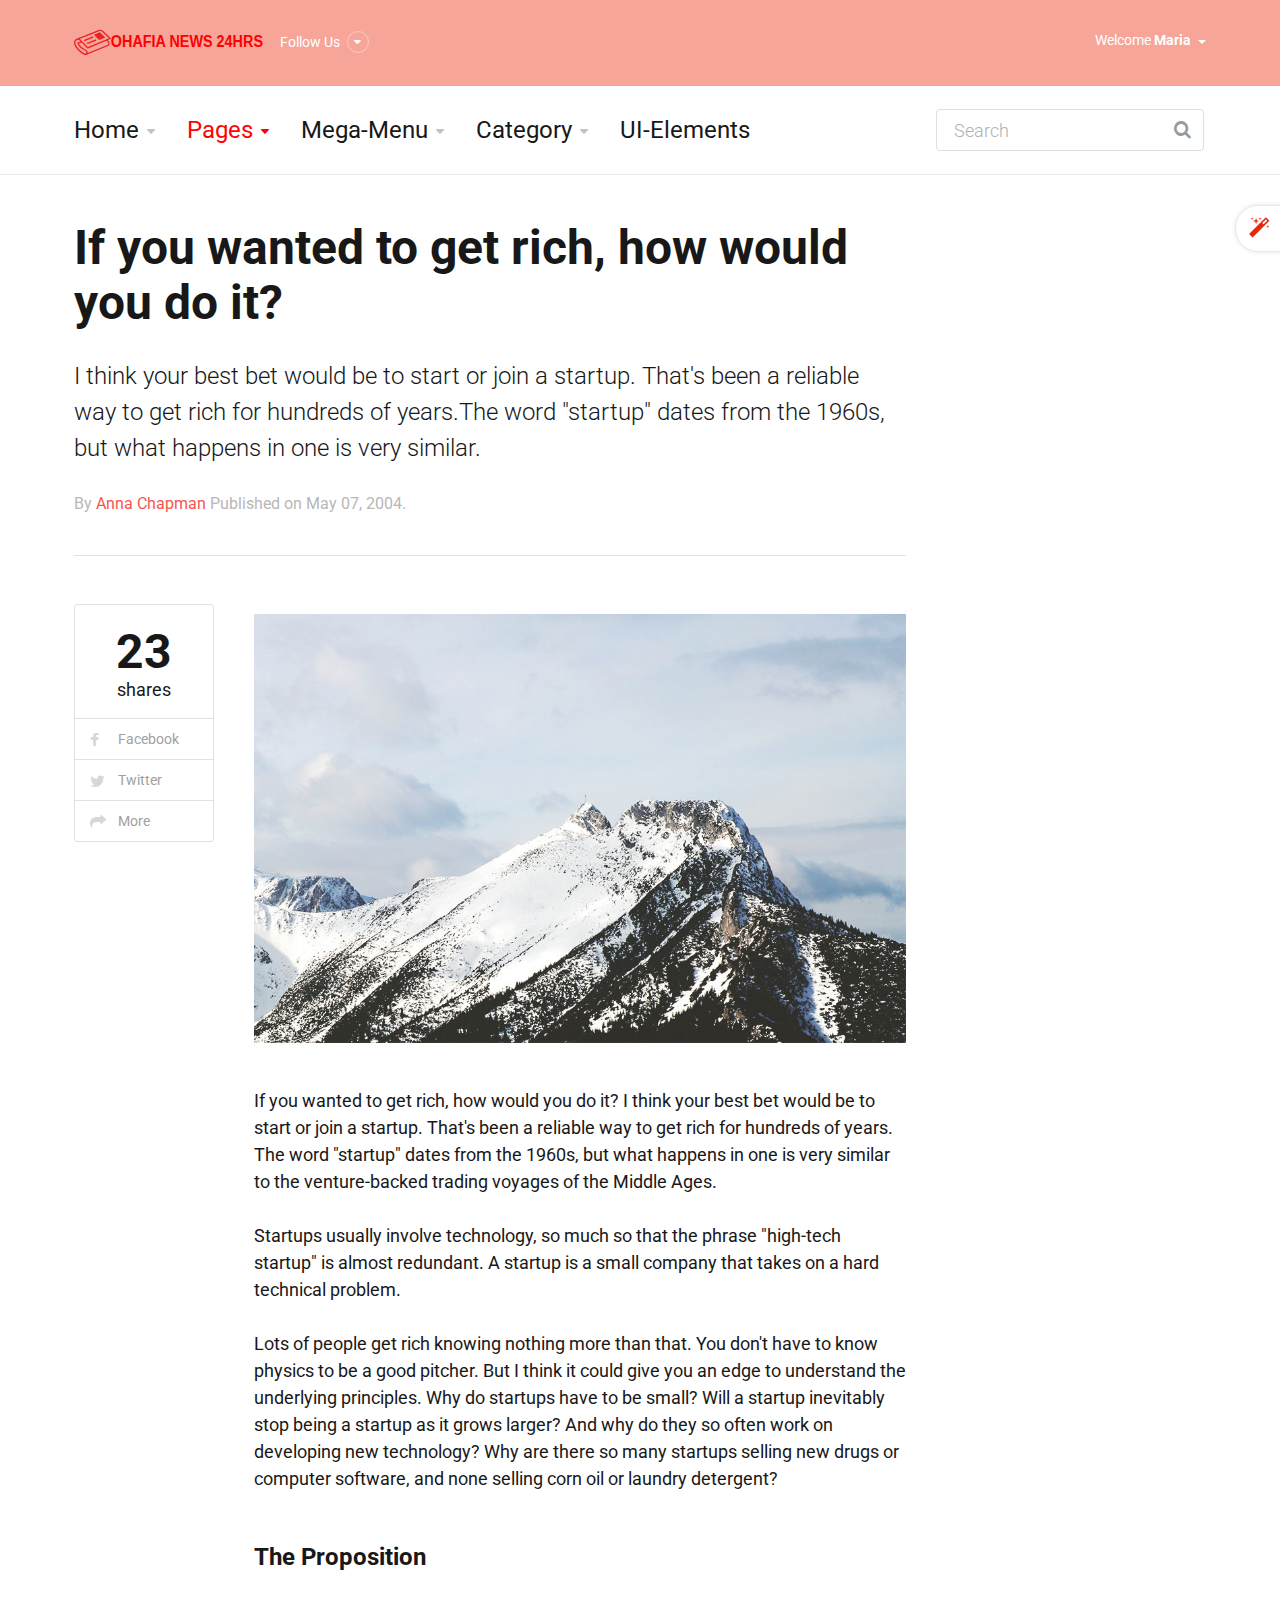
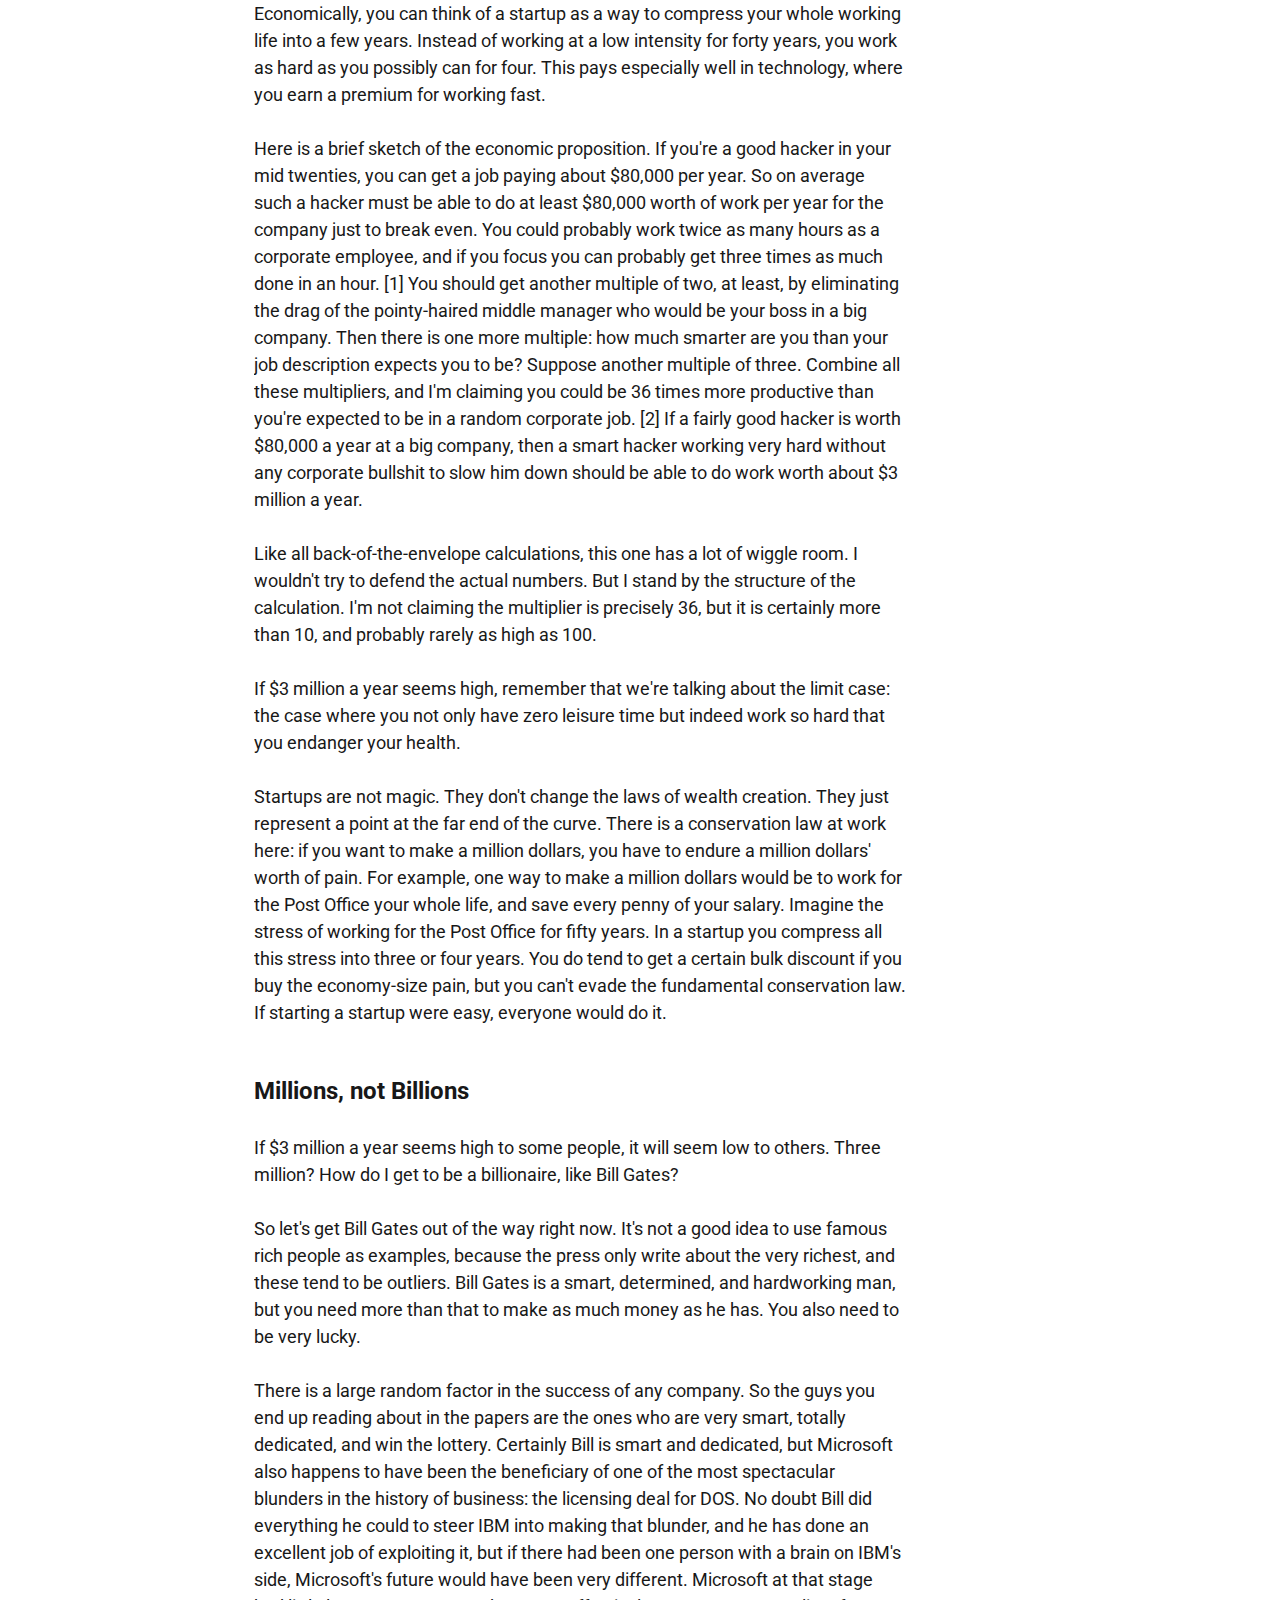
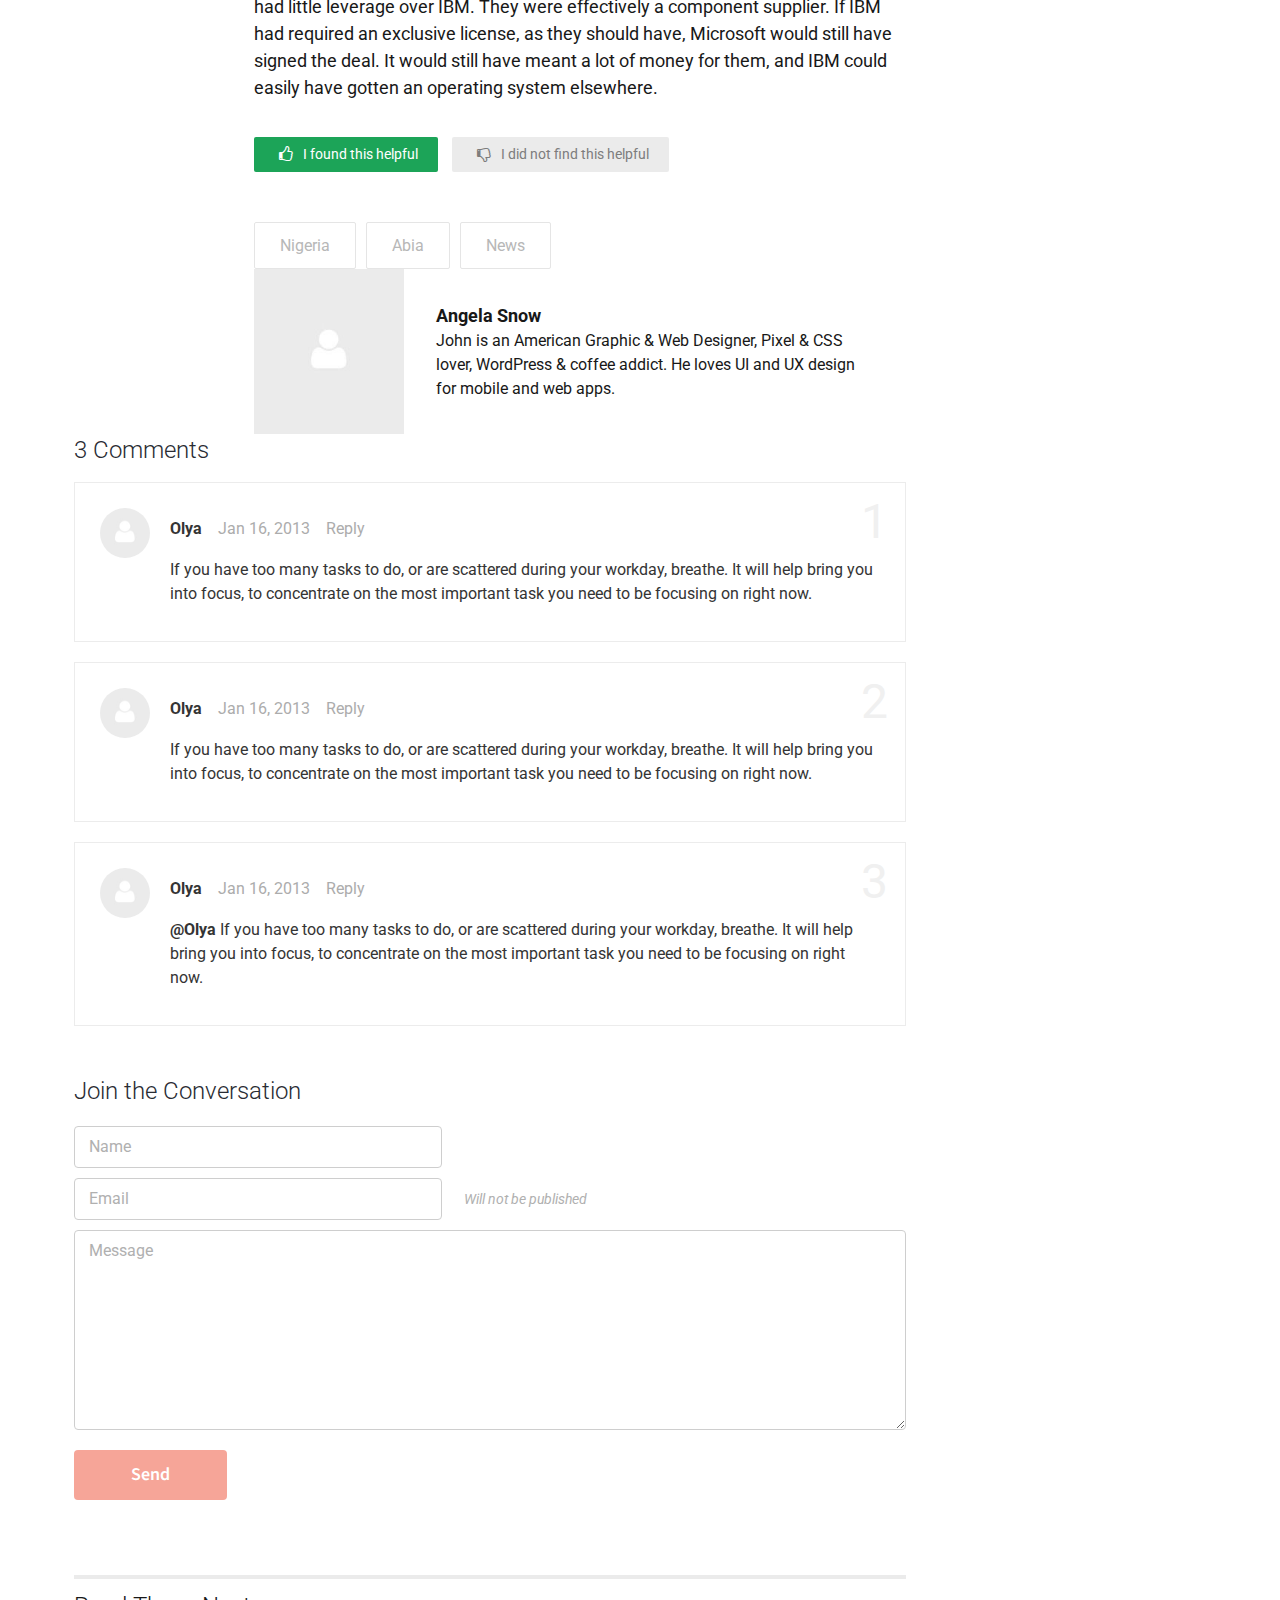
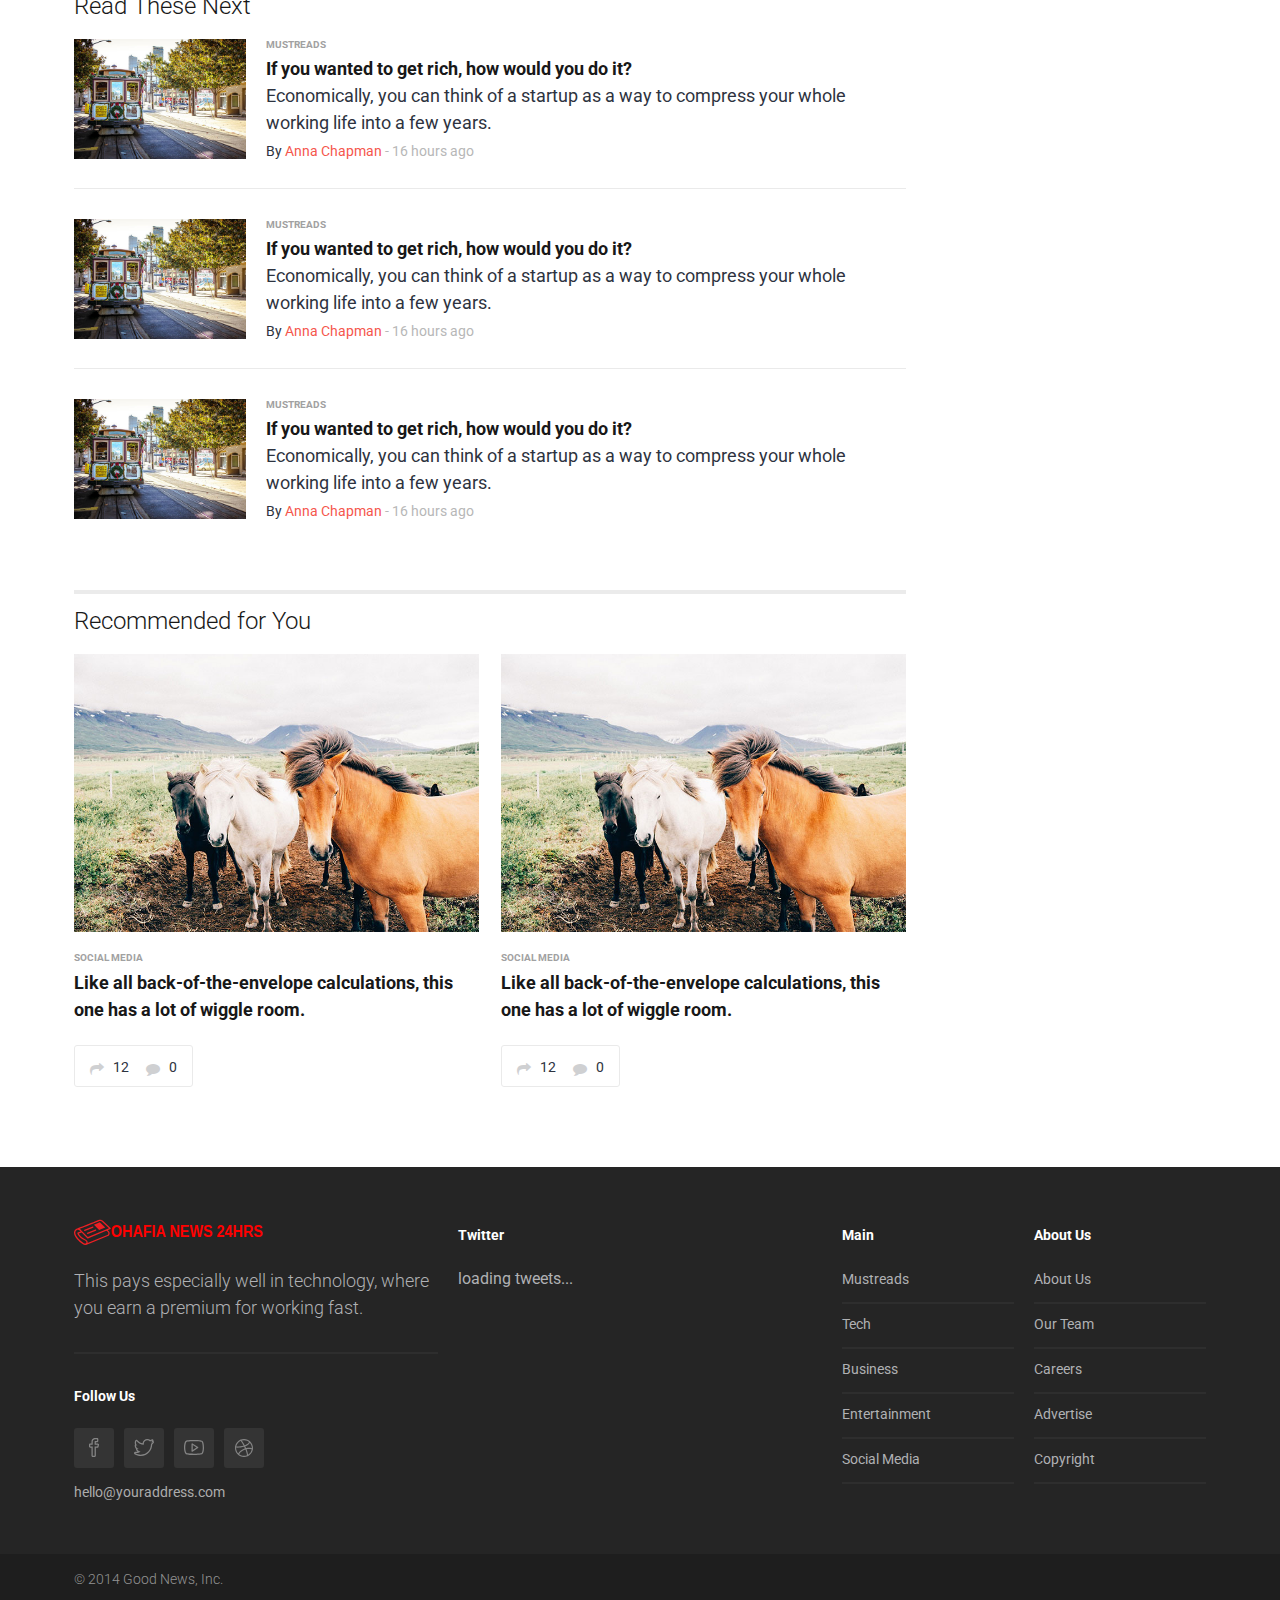
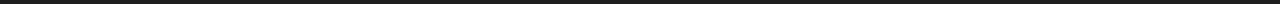
==== article-detail.html @ a2c7595c "3rd version of ohafia news" ====
<!DOCTYPE html>
<!--[if IE 8 ]><html class="ie" xmlns="http://www.w3.org/1999/xhtml" xml:lang="en-US" lang="en-US"> <![endif]-->
<!--[if (gte IE 9)|!(IE)]><!--><html xmlns="http://www.w3.org/1999/xhtml" xml:lang="en-US" lang="en-US"><!--<![endif]-->

<!-- Mirrored from www.themes247.net/html5/goodnews/article-detail.html by HTTrack Website Copier/3.x [XR&CO'2014], Tue, 16 Jul 2024 23:31:11 GMT -->
<head>
	<!-- Basic Page Needs -->
	<meta charset="utf-8">
	<!--[if IE]><meta http-equiv='X-UA-Compatible' content='IE=edge,chrome=1'><![endif]-->
	<title>Good News — News &amp; Magazine Template</title>
	<meta name="description" content="">
	<meta name="keywords" content="">
	<meta name="author" content="">

	<!-- Mobile Specific Metas -->
	<meta name="viewport" content="width=device-width, initial-scale=1, maximum-scale=1">

	<!-- Bootstrap  -->
	<link rel="stylesheet" type="text/css" href="stylesheets/bootstrap.css" >

	<!-- Theme Style -->
	<link rel="stylesheet" type="text/css" href="stylesheets/style.css">

    <!-- Colors -->
    <link rel="stylesheet" type="text/css" href="stylesheets/colors/color1.css" id="colors">
   
	<!-- Animation Style -->
	<link rel="stylesheet" type="text/css" href="stylesheets/animate.css">

	<!-- Google Fonts -->
	<link href='http://fonts.googleapis.com/css?family=Roboto:300,400,500,700' rel='stylesheet' type='text/css'>
	<link href='http://fonts.googleapis.com/css?family=Source+Sans+Pro:300,400,600,700' rel='stylesheet' type='text/css'>

	<!-- Favicon and touch icons  -->
	<link href="icon/apple-touch-icon-144-precomposed.png" rel="apple-touch-icon-precomposed" sizes="144x144">
	<link href="icon/apple-touch-icon-114-precomposed.png" rel="apple-touch-icon-precomposed" sizes="114x114">
	<link href="icon/apple-touch-icon-72-precomposed.png" rel="apple-touch-icon-precomposed" sizes="72x72">
	<link href="icon/apple-touch-icon-57-precomposed.png" rel="apple-touch-icon-precomposed">
	<link href="icon/favicon.png" rel="shortcut icon">

	<!--[if lt IE 9]>
		<script src="javascript/html5shiv.js"></script>
		<script src="javascript/respond.min.js"></script>
	<![endif]-->
</head>

<body>
   	<!-- Header -->
   	<header id="header" class="header">
	   	<div class="top-wrap">
			<div class="container">
				<div class="row">
					<div class="col-md-6">
		              	<div id="logo" class="logo">
							<a href="index.html" rel="home" title="home">
								<img src="images/logo-footer.svg" alt="Good News" />
							</a>
		            	</div>
		            	<div class="follow-us">
			            	<div class="follow-title">
			            		Follow Us
			            	</div>
			            	<ul class="social-links">
			            		<li class="facebook"><a href="#">Follow us on Facebook</a></li>
			            		<li class="twitter"><a href="#">Follow us on Twitter</a></li>
			            		<li class="google"><a href="#">Follow us on Google</a></li>
			            		<li class="linkedin"><a href="#">Follow us on Linkedin</a></li>
			            		<li class="pinterest"><a href="#">Follow us on Pinterest</a></li>
			            	</ul>
		            	</div>
		            </div><!-- /.col-md-6 -->
		            <div class="col-md-6">
		            	<div class="btn-menu"></div><!-- //mobile menu button -->
		            	<div class="member-area">
		            		<div class="member">
		            			<div class="welcome">
		            				Welcome <span class="name">Maria</span>
			            			<div class="member-options">
			            				<div class="avatar">
			            					<div class="thumb">
			            						<img src="images/user.jpg" alt="image">
			            					</div>
			            					<span class="fullname">Maria Sharapova</span>
			            				</div>
			            				<ul class="options">
			            					<li><a href="#">My Profile</a></li>
			            					<li><a href="#">My Account</a></li>
			            					<li><a href="#">My Saved Items</a></li>
			            				</ul>
			            				<div class="logout"><a href="#">Logout</a></div>
			            			</div>
		            			</div>
		            			
		            		</div>
		            	</div>
		            </div><!-- /.col-md-6 -->
	            </div><!-- /.row -->
	         </div><!-- /.container -->
	   	</div><!-- /.top-wrap -->
		<div class="header-wrap">
		 <div class="container">
		    <div class="row">
				<div class="col-md-9">
					<nav id="mainnav" class="mainnav">
						<ul class="menu">
							<li class="has-children"><a href="index-2.html">Home</a>
								<ul class="sub-menu">
									<li><a href="index-banner.html">Home with Banner</a></li>
									<li><a href="index-custom.html">Home Customize</a></li>
									<li class="has-children"><a href="#">Third Level Item</a>
										<ul class="sub-menu">
											<li><a href="#">Sublevel 1</a></li>
											<li><a href="#">Sublevel 2</a></li>
											<li><a href="#">Sublevel 3</a></li>
											<li><a href="#">Sublevel 4</a></li>
											<li><a href="#">Sublevel 5</a></li>
										</ul><!-- /.submenu -->
									</li>
								</ul><!-- /.submenu -->
							</li>
							<li class="has-children"><a class="active" href="#">Pages</a>
								<ul class="sub-menu">
									<li><a href="article-endless.html">Articles</a></li>
									<li><a href="article-detail.html">Articles Detail</a></li>
									<li><a href="category-hide-navigation.html">Category Page</a></li>
									<li><a href="contact.html">Contact Page</a></li>
									<li><a href="about.html">About Page</a></li>
									<li><a href="login.html">Login Page</a></li>
									<li><a href="404.html">404 Page</a></li>
								</ul><!-- /.submenu -->
							</li>
							<li class="gn-mega-menu"><a href="category.html">Mega-Menu</a>
								<div class="sub-menu">
									<div class="container">
									<div class="row">
									<div class="col-md-12">
										<div class="mega-item-wrap">
											<div class="mega-item">
												<img src="images/thumbs/11.jpg" alt="image">	
												<h5><a href="#">Usability Testing for Mobile Is Easy</a></h5>
											</div>
											<div class="mega-item">
												<img src="images/thumbs/11-2.jpg" alt="image">	
												<h5><a href="#">Infinite Scrolling Is Not for Every Website</a></h5>
											</div>
											<div class="mega-item">
												<img src="images/thumbs/11-3.jpg" alt="image">	
												<h5><a href="#">Infinite Scrolling Is Not for Every Website</a></h5>
											</div>
											<div class="mega-item">
												<img src="images/thumbs/11-4.jpg" alt="image">	
												<h5><a href="#">Ecommerce UX: 3 Design Trends to Follow and 3 to Avoid</a></h5>
											</div>
											<div class="mega-item">
												<img src="images/thumbs/11-5.jpg" alt="image">	
												<h5><a href="#">University Websites: Top 10 Design Guidelines</a></h5>
											</div>
											<div class="mega-item">
												<img src="images/thumbs/11-6.jpg" alt="image">	
												<h5><a href="#">University Websites: Top 10 Design Guidelines</a></h5>
											</div>
										</div>
										<div class="nav-mega-item">
											In this category:
											<a href="#">All</a>
											<a href="#">Tech</a>
											<a href="#">Apps</a>
											<a href="#">Dev&amp;Design</a>
											<a href="#">Dev&amp;Design</a>
											<a href="#">Gadget</a>
											<a href="#">Mobile</a>
										</div>
									</div>
									</div>
									</div>
								</div><!-- /.submenu -->
							</li>
							<li class="has-children"><a href="category.html">Category</a>
								<ul class="sub-menu">
									<li><a href="category.html">Normal</a></li>
									<li><a href="category-hide-navigation.html">Hide Navigation</a></li>
								</ul><!-- /.submenu -->
							</li>
							<li><a href="ui-elements.html">UI-Elements</a></li>
						</ul><!-- /.menu -->
					</nav><!-- /nav -->
				</div><!-- /.col-md-9 -->
				<div class="col-md-3">
					<div class="search-wrap">
						<div class="search-icon"></div><!-- //mobile search button -->
						<form action="#" id="searchform" class="search-form" method="get" role="search">
							<input type="text" id="s" placeholder="Search" class="search-field">
							<input type="submit" value="&#xf002;" id="searchsubmit" class="search-submit">
							<a class="search-close" href="#"><i class="fa fa-times-circle"></i></a>
						</form>
					</div><!-- /.search-wrap -->
				</div><!-- /.col-md-3 -->
		    </div><!-- /.row -->
		 </div><!-- /.container -->
		</div><!-- /.header-wrap -->
	</header><!-- /header -->

	<!-- Main -->
	<section id="main">
		<div class="container">
			<div class="row">
				<div class="col-md-12">
					<div class="post-wrap posts post-single">
						<article class="post">
							<div class="head-post">
								<h2>If you wanted to get rich, how would you do it?</h2>
								<p>I think your best bet would be to start or join a startup. That's been a reliable way to get rich for hundreds of years.The word "startup" dates from the 1960s, but what happens in one is very similar.</p>
								<div class="meta">
									<span class="author">By <a href="#">Anna Chapman</a></span>
									<span class="time"> Published on May 07, 2004.</span>
								</div>
							</div><!-- /.head-post -->
							<div class="body-post">
								<div class="share-post">
									<ul>
										<li class="count-share"><span class="numb">23</span><span>shares</span></li>
										<!-- <li class="email"><a href="#">Email</a></li> -->
										<li class="facebook"><a href="#">Facebook</a></li>
										<li class="twitter"><a href="#">Twitter</a></li>
										<li class="more"><a href="#">More</a></li>
									</ul>
								</div><!-- /.share-post -->
								<div class="main-post">
									<div class="entry-post">
										<img src="images/image-content.jpg" alt="image">
										<p>If you wanted to get rich, how would you do it? I think your best bet would be to start or join a startup. That's been a reliable way to get rich for hundreds of years. The word "startup" dates from the 1960s, but what happens in one is very similar to the venture-backed trading voyages of the Middle Ages.</p>
										<p>Startups usually involve technology, so much so that the phrase "high-tech startup" is almost redundant. A startup is a small company that takes on a hard technical problem.</p>
										
										<p>Lots of people get rich knowing nothing more than that. You don't have to know physics to be a good pitcher. But I think it could give you an edge to understand the underlying principles. Why do startups have to be small? Will a startup inevitably stop being a startup as it grows larger? And why do they so often work on developing new technology? Why are there so many startups selling new drugs or computer software, and none selling corn oil or laundry detergent?</p>
										<h3>The Proposition</h3>
										<p>Economically, you can think of a startup as a way to compress your whole working life into a few years. Instead of working at a low intensity for forty years, you work as hard as you possibly can for four. This pays especially well in technology, where you earn a premium for working fast.</p>
										<p>Here is a brief sketch of the economic proposition. If you're a good hacker in your mid twenties, you can get a job paying about $80,000 per year. So on average such a hacker must be able to do at least $80,000 worth of work per year for the company just to break even. You could probably work twice as many hours as a corporate employee, and if you focus you can probably get three times as much done in an hour. [1] You should get another multiple of two, at least, by eliminating the drag of the pointy-haired middle manager who would be your boss in a big company. Then there is one more multiple: how much smarter are you than your job description expects you to be? Suppose another multiple of three. Combine all these multipliers, and I'm claiming you could be 36 times more productive than you're expected to be in a random corporate job. [2] If a fairly good hacker is worth $80,000 a year at a big company, then a smart hacker working very hard without any corporate bullshit to slow him down should be able to do work worth about $3 million a year.</p>
										<p>Like all back-of-the-envelope calculations, this one has a lot of wiggle room. I wouldn't try to defend the actual numbers. But I stand by the structure of the calculation. I'm not claiming the multiplier is precisely 36, but it is certainly more than 10, and probably rarely as high as 100.</p>
										<p>If $3 million a year seems high, remember that we're talking about the limit case: the case where you not only have zero leisure time but indeed work so hard that you endanger your health.</p>
										<p>Startups are not magic. They don't change the laws of wealth creation. They just represent a point at the far end of the curve. There is a conservation law at work here: if you want to make a million dollars, you have to endure a million dollars' worth of pain. For example, one way to make a million dollars would be to work for the Post Office your whole life, and save every penny of your salary. Imagine the stress of working for the Post Office for fifty years. In a startup you compress all this stress into three or four years. You do tend to get a certain bulk discount if you buy the economy-size pain, but you can't evade the fundamental conservation law. If starting a startup were easy, everyone would do it.</p>
										<h3>Millions, not Billions</h3>
										<p>If $3 million a year seems high to some people, it will seem low to others. Three million? How do I get to be a billionaire, like Bill Gates?</p>
										<p>So let's get Bill Gates out of the way right now. It's not a good idea to use famous rich people as examples, because the press only write about the very richest, and these tend to be outliers. Bill Gates is a smart, determined, and hardworking man, but you need more than that to make as much money as he has. You also need to be very lucky.</p>
										<p>There is a large random factor in the success of any company. So the guys you end up reading about in the papers are the ones who are very smart, totally dedicated, and win the lottery. Certainly Bill is smart and dedicated, but Microsoft also happens to have been the beneficiary of one of the most spectacular blunders in the history of business: the licensing deal for DOS. No doubt Bill did everything he could to steer IBM into making that blunder, and he has done an excellent job of exploiting it, but if there had been one person with a brain on IBM's side, Microsoft's future would have been very different. Microsoft at that stage had little leverage over IBM. They were effectively a component supplier. If IBM had required an exclusive license, as they should have, Microsoft would still have signed the deal. It would still have meant a lot of money for them, and IBM could easily have gotten an operating system elsewhere.</p>
									</div><!-- /.entry-post -->
									<div class="help-post">
										<div class="helpful">
											<a class="like" href="#">I found this helpful </a>
											<a class="dislike" href="#">I did not find this helpful</a>
										</div>
										<div class="tags">
											<a href="#">Nigeria</a>
											<a href="#">Abia</a>
											<a href="#">News</a>
											<!-- <a href="#">Paul Graham</a> -->
										</div>
									</div><!-- /.help-post -->
									<!-- <div class="author-post"> -->
										<div class="avatar-author">
											<img src="images/author.jpg" alt="image">
										</div>
										<div class="info-author">
											<h4>Angela Snow</h4>
											<p>John is an American Graphic &amp; Web Designer, Pixel &amp; CSS lover, WordPress &amp; coffee addict. He loves UI and UX design for mobile and web apps.</p>
										</div>
									</div><!-- /.author-post -->
					               	<div class="comment-post">
					                  	<div class="comments-list">
					                     	<h4 class="title">3 Comments</h4>
											<ul>
												<li>
												   	<article class="comment">
												   		<div class="comment-order">1</div>
											         	<div class="avatar">
												            <img src="images/user.jpg" alt="image">
												        </div>
												      	<div class="comment-text">
												      		<div class="comment-head">
												      			<span class="author">Olya</span>
												      			<span class="date">Jan 16, 2013</span>
												      			<span class="reply"><a href="#">Reply</a></span>
												      		</div>
												        	<p class="comment-body">If you have too many tasks to do, or are scattered during your workday, breathe. It will help bring you into focus, to concentrate on the most important task you need to be focusing on right now.</p>
												      	</div>                     
												   	</article><!-- /.comment -->
												</li>
												<li>
												   	<article class="comment">
												   		<div class="comment-order">2</div>
											         	<div class="avatar">
												            <img src="images/user.jpg" alt="image">
												        </div>
												      	<div class="comment-text">
												      		<div class="comment-head">
												      			<span class="author">Olya</span>
												      			<span class="date">Jan 16, 2013</span>
												      			<span class="reply"><a href="#">Reply</a></span>
												      		</div>
												        	<p class="comment-body">If you have too many tasks to do, or are scattered during your workday, breathe. It will help bring you into focus, to concentrate on the most important task you need to be focusing on right now.</p>
												      	</div>                     
												   	</article><!-- /.comment -->
												</li>
												<li>
												   	<article class="comment">
												   		<div class="comment-order">3</div>
											         	<div class="avatar">
												            <img src="images/user.jpg" alt="image">
												        </div>
												      	<div class="comment-text">
												      		<div class="comment-head">
												      			<span class="author">Olya</span>
												      			<span class="date">Jan 16, 2013</span>
												      			<span class="reply"><a href="#">Reply</a></span>
												      		</div>
												        	<p class="comment-body"><strong>@Olya</strong> If you have too many tasks to do, or are scattered during your workday, breathe. It will help bring you into focus, to concentrate on the most important task you need to be focusing on right now.</p>
												      	</div>                     
												   	</article><!-- /.comment -->
												</li>
											</ul>
					                  	</div><!-- /.comments-list -->
										<div id="respond" class="comment-respond">
											<h4 class="title">Join the Conversation</h4>
											<form class="comment-form" id="comment-form" method="post" action="#">
												<div class="name-comment">
											   		<input type="text" size="32" value="" tabindex="1" placeholder="Name" name="name" required>
											   	</div>
											   	<div class="email-comment">
													<input class="email-comment" type="text" size="32" value="" tabindex="2" placeholder="Email" name="email" required>
													<span>Will not be published</span>
												</div>
												<div class="message-comment">
													<textarea tabindex="4" placeholder="Message" name="comment" required></textarea>
											   	</div>
											   	<div class="submit-comment">
													<input class="send-btn gn-button" type="submit" value="Send" id="submit-comment" name="submit-comment">
												</div>
											</form><!-- /.comment-form -->
										</div><!-- /#respond -->
					            	</div><!-- /.comment-post -->
					            	<div class="relate-posts">
						            	<div class="section-title">
											<h4><a href="#">Read These Next</a></h4>
										</div>
										<div class="post-wrap">
											<article class="post">
												<div class="thumb">
													<a href="#"><img src="images/thumbs/3.jpg" alt="img"></a>
												</div>
												<div class="content">
													<div class="cat">
														<a href="#">Mustreads</a>
													</div>
													<h3><a href="#">If you wanted to get rich, how would you do it?</a></h3>
													<p class="excerpt-entry">Economically, you can think of a startup as a way to compress your whole working life into a few years.</p>
													<div class="post-meta">
														<span class="author">By <a href="#">Anna Chapman</a></span>
														<span class="time"> - 16 hours ago</span>
													</div>
												</div>
											</article><!-- /.post -->
											<article class="post">
												<div class="thumb">
													<a href="#"><img src="images/thumbs/3.jpg" alt="img"></a>
												</div>
												<div class="content">
													<div class="cat">
														<a href="#">Mustreads</a>
													</div>
													<h3><a href="#">If you wanted to get rich, how would you do it?</a></h3>
													<p class="excerpt-entry">Economically, you can think of a startup as a way to compress your whole working life into a few years.</p>
													<div class="post-meta">
														<span class="author">By <a href="#">Anna Chapman</a></span>
														<span class="time"> - 16 hours ago</span>
													</div>
												</div>
											</article><!-- /.post -->
											<article class="post">
												<div class="thumb">
													<a href="#"><img src="images/thumbs/3.jpg" alt="img"></a>
												</div>
												<div class="content">
													<div class="cat">
														<a href="#">Mustreads</a>
													</div>
													<h3><a href="#">If you wanted to get rich, how would you do it?</a></h3>
													<p class="excerpt-entry">Economically, you can think of a startup as a way to compress your whole working life into a few years.</p>
													<div class="post-meta">
														<span class="author">By <a href="#">Anna Chapman</a></span>
														<span class="time"> - 16 hours ago</span>
													</div>
												</div>
											</article><!-- /.post -->
										</div>
					            	</div><!-- /.relate-posts -->
					            	<div class="recommend-posts">
									    <div class="section-title">
											<h4><a href="#">Recommended for You</a></h4>
										</div>
										<div class="post-wrap">
											<article class="post">
												<div class="thumb">
													<a href="#"><img src="images/thumbs/7.jpg" alt="img"></a>
												</div>
												<div class="cat">
													<a href="#">Social media</a>
												</div>
												<h3><a href="#">Like all back-of-the-envelope calculations, this one has a lot of wiggle room.</a></h3>
												<div class="activity">
													<span class="views">12</span><span class="comment"><a href="#">0</a></span>
												</div>
											</article><!-- /.post -->
											<article class="post margin-b0 last">
												<div class="thumb">
													<a href="#"><img src="images/thumbs/7.jpg" alt="img"></a>
												</div>
												<div class="cat">
													<a href="#">Social media</a>
												</div>
												<h3><a href="#">Like all back-of-the-envelope calculations, this one has a lot of wiggle room.</a></h3>
												<div class="activity">
													<span class="views">12</span><span class="comment"><a href="#">0</a></span>
												</div>
											</article><!-- /.post -->
										</div>
					            	</div><!-- /.recommend-posts -->
								</div><!-- /.main-post -->
							</div><!-- /.body-post -->
						</article><!-- /.post -->
					</div><!-- /.post-wrap -->
				</div><!-- /.col-md-12 -->
			</div><!-- /.row -->
		</div><!-- /.container -->
	</section>

	<!-- Footer -->
	<footer id="footer">
		<div class="footer-widgets">
			<div class="container">
				<div class="row">
					<div class="col-md-4">
						<div class="widget widget-brand">
							<div class="logo logo-footer">
								<a href="#"><img src="images/logo-footer.svg" alt="Good News"></a>
							</div>
							<p>This pays especially well in technology, where you earn a premium for working fast.</p>
						</div><!-- /.widget-brand -->
						<div class="widget widget-social">
							<h5 class="widget-title">Follow Us</h5>
							<div class="social-list">
								<a href="#"><img src="images/facebook.svg" alt="image"></a>
								<a href="#"><img src="images/twitter.svg" alt="image"></a>
								<a href="#"><img src="images/youtube.svg" alt="image"></a>
								<a href="#"><img src="images/dribbble.svg" alt="image"></a>
							</div>
							<a class="email" href="#">hello@youraddress.com</a>
						</div><!-- /.widget-social -->
					</div><!-- /.col-md-4 -->
					<div class="col-md-4">
						<div class="widget widget-twitter">
							<h5 class="widget-title">Twitter</h5>
							<div class="latest-tweets" data-number="3" data-username="envato" data-modpath="twitter/index.html"></div>
						</div><!-- /.widget-twitter -->
					</div><!-- /.col-md-4 -->
					<div class="col-md-2">
						<div class="widget widget-list">
							<h5 class="widget-title">Main</h5>
							<ul class="links-list">
								<li><a href="#">Mustreads</a></li>
								<li><a href="#">Tech</a></li>
								<li><a href="#">Business</a></li>
								<li><a href="#">Entertainment</a></li>
								<li><a href="#">Social Media</a></li>
							</ul>
						</div><!-- /.widget-list -->
					</div><!-- /.col-md-2 -->
					<div class="col-md-2">
						<div class="widget widget-list">
							<h5 class="widget-title">About Us</h5>
							<ul class="links-list">
								<li><a href="#">About Us</a></li>
								<li><a href="#">Our Team</a></li>
								<li><a href="#">Careers </a></li>
								<li><a href="#">Advertise</a></li>
								<li><a href="#">Copyright</a></li>
							</ul>
						</div><!-- /.widget-list -->
					</div><!-- /.col-md-2 -->
				</div><!-- /.row -->
			</div><!-- /.container -->
		</div><!-- /.footer-widgets -->
		<div class="footer-copyright">
			<div class="container">
				<div class="row">
					<div class="col-md-12">
						&copy; 2014 Good News, Inc.
					</div><!-- /.col-md-12 -->
				</div><!-- /.row -->
			</div><!-- /.container -->
		</div>
	</footer>

	<!-- Go Top -->
	<a class="go-top">
		<i class="fa fa-chevron-up"></i>
	</a>
	
	<!-- Javascript -->
	<script type="text/javascript" src="javascript/jquery.min.js"></script>
	<script type="text/javascript" src="javascript/bootstrap.min.js"></script>
	<script type="text/javascript" src="javascript/jquery.easing.js"></script>
	<script type="text/javascript" src="javascript/matchMedia.js"></script>
	<script type="text/javascript" src="javascript/jquery-waypoints.js"></script>
	<script type="text/javascript" src="javascript/jquery.flexslider.js"></script>
	<script type="text/javascript" src="javascript/jquery.transit.js"></script>
	<script type="text/javascript" src="javascript/jquery.leanModal.min.js"></script>
	<script type="text/javascript" src="javascript/jquery.tweet.min.js"></script>
    <script type="text/javascript" src="javascript/jquery.cookie.js"></script>
    <script type="text/javascript" src="javascript/switcher.js"></script>
	<script type="text/javascript" src="javascript/jquery.doubletaptogo.js"></script>
	<script type="text/javascript" src="javascript/smoothscroll.js"></script>
	<script type="text/javascript" src="javascript/main.js"></script>
	<script type="text/javascript" src="js/article-details.js"></script>
</body>


<!-- Mirrored from www.themes247.net/html5/goodnews/article-detail.html by HTTrack Website Copier/3.x [XR&CO'2014], Tue, 16 Jul 2024 23:31:12 GMT -->
</html>
---- stylesheets/style.css ----
/**
  * Name: GoodNews
  * Version: 1.0
  * Author: ROLLTHEMES
  * Author URI: http://www.rollthemes.com
*/

@import url("font-awesome.css");			/* Style for FontAwesome */
@import url("flexslider.css");				/* Style for Flexslider Plugin */
@import url("mCustomScrollbar.css");		/* Style for Scrollbar Plugin */
@import url("shortcodes.css");				/* Style for Shortcodes */

/**  
  * Reset
  * Repeatable Patterns
  * Top
  * Header
  * Elements Page
  * Login Page
  * 404 Page
  * About Page
  * Contact Page
  * Home Page
  * Sidebar Widgets
  * Article
  * Article Detail
  * Footer
  * GoTop
  * Switcher
  * Media Queries
*/

/* Reset
-------------------------------------------------------------- */
	html {
	   overflow-y: scroll;
	   -webkit-text-size-adjust: 100%;
	       -ms-text-size-adjust: 100%;
	}

	body {
	   line-height: 1;
	   -webkit-font-smoothing: antialiased;
	   -webkit-text-size-adjust: 100%;
	       -ms-text-size-adjust: 100%;
	}

	a, abbr, acronym, address, applet, article, aside, audio, b, big, blockquote, body, caption, canvas, center, cite, code,
	dd, del, details, dfn, dialog, div, dl, dt, em, embed, fieldset, figcaption, figure, form, footer, header, hgroup, h1, h2, h3, h4, h5, h6, html, i, iframe, img, ins, kbd, label, legend, li, mark, menu, nav,object, ol, output, p, pre, q, ruby, s, samp, section, small, span, strike, strong, sub, summary, sup, tt, table, tbody, textarea, tfoot, thead, time, tr, th, td, u, ul, var, video  { 
	   font-family: inherit; 
	   font-size: 100%; 
	   font-weight: inherit; 
	   font-style: inherit; 
	   vertical-align: baseline; 
	   white-space: normal; 
	   margin: 0; 
	   padding: 0; 
	   border: 0; 
	   outline: 0;
	   background: transparent;
	}

	article, aside, details, figcaption, figure, footer, header, hgroup, menu, nav, section { 
	   display: block;
	}
	                          
	ol, ul {
	   list-style: none;
	}

	blockquote, q { 
	   -webkit-hyphens: none;
	      -moz-hyphens: none;
	       -ms-hyphens: none;
	           hyphens: none;
	            quotes: none;
	}

	figure {
	   margin: 0;
	}

	:focus {
	   outline: 0;
	}

	table { 
	   border-collapse: collapse; 
	   border-spacing: 0; }

	img {
	   border: 0;
	   -ms-interpolation-mode: bicubic;
	   vertical-align: middle;
	}

	::selection { background-color: #ddf1ff; color: #191919; }
	::-moz-selection { background-color: #ddf1ff; color: #191919; }

	legend {
	   white-space: normal;
	}

	button,
	input,
	select,
	textarea {
	   font-size: 100%;
	   margin: 0;
	   max-width: 100%;
	   vertical-align: baseline;
	   -webkit-box-sizing: border-box;
	      -moz-box-sizing: border-box;
	           box-sizing: border-box;
	}

	button,
	input {
	   line-height: normal;
	}

	input,
	textarea {
	   background-image: -webkit-linear-gradient(hsla(0,0%,100%,0), hsla(0,0%,100%,0)); /* Removing the inner shadow, rounded corners on iOS inputs */
	}

	button,
	input[type="button"],
	input[type="reset"],
	input[type="submit"] {
		line-height: 1;
		cursor: pointer; /* Improves usability and consistency of cursor style between image-type 'input' and others */
		-webkit-appearance: button; /* Corrects inability to style clickable 'input' types in iOS */
		border: none;
	}

	input[type="checkbox"],
	input[type="radio"] {
		padding: 0; /* Addresses excess padding in IE8/9 */
	}

	input[type="search"] {
		-webkit-appearance: textfield; /* Addresses appearance set to searchfield in S5, Chrome */
	}

	input[type="search"]::-webkit-search-decoration { /* Corrects inner padding displayed oddly in S5, Chrome on OSX */
		-webkit-appearance: none;
	}

	button::-moz-focus-inner,
	input::-moz-focus-inner { /* Corrects inner padding and border displayed oddly in FF3/4 www.sitepen.com/blog/2008/05/14/the-devils-in-the-details-fixing-dojos-toolbar-buttons/ */
		border: 0;
		padding: 0;
	}

/* Repeatable Patterns
-------------------------------------------------------------- */
	*,
	*:before,
	*:after {
		-webkit-box-sizing: border-box;
		   -moz-box-sizing: border-box;
		        box-sizing: border-box;
	}

	body {
		font: 16px/24px "Roboto", sans-serif;
		background-color: #fff;
		color: #181818;
	}

	a,
	a:hover,
	a:focus,
	a:active {
	    -webkit-transition: all 0.3s ease-in-out;
	       -moz-transition: all 0.3s ease-in-out;
	        -ms-transition: all 0.3s ease-in-out;
	         -o-transition: all 0.3s ease-in-out;
	            transition: all 0.3s ease-in-out;
	}

	img {
	   height: auto;
		max-width: 100%;
	}

	.img-left {
		margin: 7px 30px 25px 0 !important;
		float: left;
	}

	.img-right {
		margin: 7px 0 25px 30px !important;
		float: right;
	}

	strong {
		font-weight: 700;
	}

	.entry-content p {
		margin-bottom: 27px;
	}

	.margint1 { margin-top: 10px; }
	.margint2 { margin-top: 20px; }
	.margint3 { margin-top: 30px; }
	.margint4 { margin-top: 40px; }
	.margint5 { margin-top: 50px; }
	.margint6 { margin-top: 60px; }
	.marginb1 { margin-bottom: 10px; }
	.marginb2 { margin-bottom: 20px; }
	.marginb3 { margin-bottom: 30px; }
	.marginb4 { margin-bottom: 40px; }
	.marginb5 { margin-bottom: 50px; }
	.marginb6 { margin-bottom: 60px; }

	h1, h2, h3, h4, h5, h6 {
		color: #181818;
		margin: 47px 0 25px;
	}

	h1 a, h2 a, h3 a, h4 a, h5 a, h6 a {
		font-weight: inherit;
		color: #181818;
	}

	h1 { font: 48px/55px "Roboto", sans-serif;}
	h2 { font: 32px/44px "Roboto", sans-serif;}
	h3 { font: 24px/36px "Roboto", sans-serif;}
	h4 { font: 20px/30px "Roboto", sans-serif;}
	h5 { font: 18px/27px "Roboto", sans-serif; margin: 26px 0 0;}
	h6 { font: 16px/22px "Roboto", sans-serif; margin: 16px 0 0;}

	.text-white { color: #fff !important; }
	.text-dark { color: #181818 !important;}

	button,
	input[type="button"],
	input[type="reset"],
	input[type="submit"] {
		display: inline-block;
	    color: #fff;
	    font-family: "Source Sans Pro",sans-serif;
	    font-size: 18px;
	    font-weight: 600;
	    line-height: 50px;
	    margin-right: 7px;
	    padding: 0 47px;
	    position: relative;
		-webkit-border-radius: 4px;
		   -moz-border-radius: 4px;
			 -o-border-radius: 4px;
				border-radius: 4px;
	   -webkit-transition: all 0.3s ease-in-out;
	      -moz-transition: all 0.3s ease-in-out;
	       -ms-transition: all 0.3s ease-in-out;
	        -o-transition: all 0.3s ease-in-out;
	           transition: all 0.3s ease-in-out;
	}

	input[type="text"],
	input[type="email"],
	input[type="url"],
	input[type="password"],
	input[type="search"],
	textarea {
		color: #3f3f3f;
		border: 1px solid #cecece;
		height: 42px;
		padding: 4px 14px;
		-webkit-border-radius: 4px;
		   -moz-border-radius: 4px;
			 -o-border-radius: 4px;
				border-radius: 4px;
	}

	input[type="text"]:focus,
	input[type="email"]:focus,
	input[type="url"]:focus,
	input[type="password"]:focus,
	input[type="search"]:focus,
	textarea:focus {
		border: 1px solid #b7b7b7;
	}

	textarea {
		overflow: auto; /* Removes default vertical scrollbar in IE6/7/8/9 */
		vertical-align: top; /* Improves readability and alignment in all browsers */
		padding: 8px 14px;
		height: 200px;
		width: 100%;
	}

	::-webkit-input-placeholder {
	   color: #b0b0b0;
	}

	:-moz-placeholder { /* Firefox 18- */
	   color: #b0b0b0;  
	}

	::-moz-placeholder {  /* Firefox 19+ */
	   color: #b0b0b0;  
	}

	:-ms-input-placeholder {  
	   color: #b0b0b0;  
	}

	.gn-animation {
	   -ms-filter: "progid:DXImageTransform.Microsoft.Alpha(Opacity=0)";
	   filter: alpha(opacity=0);
	   opacity: 0;
	}
	.gn-animation.animated {
	   -ms-filter: "progid:DXImageTransform.Microsoft.Alpha(Opacity=100)";
	   filter: alpha(opacity=100);
	   opacity: 1;
	}

	/* bootstrap resetting elements */
	.btn {
		background-image: none;
	}

	textarea, 
	input[type="text"],
	input[type="submit"],
	input[type="password"], 
	input[type="datetime"], 
	input[type="datetime-local"], 
	input[type="date"], 
	input[type="month"], 
	input[type="time"], 
	input[type="week"], 
	input[type="number"], 
	input[type="email"], 
	input[type="url"], 
	input[type="search"], 
	input[type="tel"], 
	input[type="color"], 
	.uneditable-input,
	.dropdown-menu,
	.navbar .nav > .active > a, 
	.navbar .nav > .active > a:hover, 
	.navbar .nav > .active > a:focus {
	  -webkit-appearance: none;
		text-shadow: none;
		-webkit-box-shadow: none;
		   -moz-box-shadow: none;
			  -o-box-shadow: none;
				  box-shadow: none;
	}

/* Header
-------------------------------------------------------------- */
	.top-wrap {
	   padding: 20px 0 16px;
	}

	.top-wrap .logo,
	.top-wrap .follow-us {
		float: left;
	}

	.top-wrap .logo {
		margin-top: 5px;
		height: auto;
	}

	.top-wrap .logo2 {
		margin-top: 8px;
	}

	.top-wrap .follow-us {
		position: relative;
		margin-left: 16px;
	}

	.top-wrap .follow-title {
		position: relative;
		display: inline-block;
		font-size: 14px;
		color: #fff;
		line-height: 44px;
		padding-right: 29px;
		padding-bottom: 6px;
		cursor: pointer;
	}

	.top-wrap .follow-title:after {
		font-family: "FontAwesome";
		content: "\f0d7";
		font-size: 12px;
		position: absolute;
		right: 0;
		top: 11px;
		border: 1px solid rgba(255,255,255,0.4);
		line-height: 20px;
		width: 22px;
		height: 22px;
		text-align: center;
		-webkit-border-radius: 50%;
		   -moz-border-radius: 50%;
			  -o-border-radius: 50%;
				  border-radius: 50%;
	}

	.top-wrap .social-links {
		position: absolute;
		right: left;
		top: 50px;
		z-index: 999;
		width: 234px;
		border: 1px solid #e6e8e9;
		box-shadow: 0 0 4px rgba(194, 194, 194, 0.4);
		-ms-filter: "progid:DXImageTransform.Microsoft.Alpha(Opacity=0)";
		filter: alpha(opacity=0);
		opacity: 0;
		visibility: hidden;
		-webkit-border-radius: 1px;
		   -moz-border-radius: 1px;
			  -o-border-radius: 1px;
				  border-radius: 1px;
		-webkit-transform: translate(0px, 10px);
		   -moz-transform: translate(0px, 10px);
		    -ms-transform: translate(0px, 10px);
		     -o-transform: translate(0px, 10px);
		        transform: translate(0px, 10px);
	   -webkit-transition: all 0.2s ease-in-out;
	      -moz-transition: all 0.2s ease-in-out;
	       -ms-transition: all 0.2s ease-in-out;
	        -o-transition: all 0.2s ease-in-out;
	           transition: all 0.2s ease-in-out;
	}

	.top-wrap .follow-us:hover .social-links {
		-ms-filter: "progid:DXImageTransform.Microsoft.Alpha(Opacity=100)";
		filter: alpha(opacity=100);
		opacity: 1;
		visibility: visible;
		-webkit-transform: translate(0,0);
		   -moz-transform: translate(0,0);
		    -ms-transform: translate(0,0);
		     -o-transform: translate(0,0);
		        transform: translate(0,0);
	}

	.top-wrap .social-links:before,
	.top-wrap .social-links:after {
		content: "";
		position: absolute;
		left: 38px;
		border-width: 12px 10px;
		border-style: solid;
		z-index: 9999;
	}

	.top-wrap .social-links:before {
		top: -25px;
		border-color: transparent transparent #e6e8e9 transparent;

	}

	.top-wrap .social-links:after {
		top: -24px;
		border-color: transparent transparent #fff transparent;
	}

	.top-wrap .social-links li {
		position: relative;
		background-color: #fff;
	}

	.top-wrap .social-links li:after {
		content: "";
		position: absolute;
		left: 50%;
		margin-left: -112px;
		top: 0;
		width: 224px;
		height: 1px;
		background-color: #eaeaea;
	}

	.top-wrap .social-links li:first-child:after {
		height: 0;
	}

	.top-wrap .social-links li a {
		position: relative;
		padding-left: 47px;
		font-size: 14px;
		color: #a1a1a1;
		line-height: 51px;
		display: block;
		text-decoration: none;
	   -webkit-transition: all 0.3s ease-in-out;
	      -moz-transition: all 0.3s ease-in-out;
	       -ms-transition: all 0.3s ease-in-out;
	        -o-transition: all 0.3s ease-in-out;
	           transition: all 0.3s ease-in-out;
	}

	.top-wrap .social-links li a:before {
		font-family: "FontAwesome";
		font-size: 17px;
		position: absolute;
		left: 18px;
		top: 0;
	   -webkit-transition: all 0.3s ease-in-out;
	      -moz-transition: all 0.3s ease-in-out;
	       -ms-transition: all 0.3s ease-in-out;
	        -o-transition: all 0.3s ease-in-out;
	           transition: all 0.3s ease-in-out;
	}

	.top-wrap .social-links li.facebook a:before {
		content: "\f09a";
	}

	.top-wrap .social-links li.twitter a:before {
		content: "\f099";
	}

	.top-wrap .social-links li.google a:before {
		content: "\f0d5";
	}

	.top-wrap .social-links li.linkedin a:before {
		content: "\f0e1";
	}

	.top-wrap .social-links li.pinterest a:before {
		content: "\f0d2";
	}

	.top-wrap .social-links li.facebook a:hover:before,
	.top-wrap .social-links li.facebook a:hover {
		color: #3a5795;
	}

	.top-wrap .social-links li.twitter a:hover:before,
	.top-wrap .social-links li.twitter a:hover {
		color: #1fc1f1;
	}

	.top-wrap .social-links li.google a:hover:before,
	.top-wrap .social-links li.google a:hover {
		color: #dd4b39;
	}

	.top-wrap .social-links li.linkedin a:hover:before,
	.top-wrap .social-links li.linkedin a:hover {
		color: #0077b5;
	}

	.top-wrap .social-links li.pinterest a:hover:before,
	.top-wrap .social-links li.pinterest a:hover {
		color: #bd081c;
	}

	.top-wrap .member-area {
		float: right;
		color: #fff;
		font-size: 14px;
	}

	.top-wrap .login-popup a {
		line-height: 40px;
		margin-right: 24px;
		color: #fff;
	}

	.top-wrap .signup-popup a {
		line-height: 25px;
		display: inline-block;
		background-color: #fff;
		color: #181818;
		font-weight: 500;
		padding: 10px 29px;
		-webkit-border-radius: 2px;
		   -moz-border-radius: 2px;
			  -o-border-radius: 2px;
				  border-radius: 2px;
	}

	.top-wrap .signup-popup a:hover {
		text-decoration: none;
		cursor: pointer;
	}

	.header-wrap {
		border-bottom: 1px solid #eaeaea;
	}

	.has-banner .header-wrap {
		border-bottom: none;
	}

	.header-wrap #searchform {
		width: 270px;
		height: 42px;
		position: relative;
		margin-top: 23px;
		float: right;
	}

	.header-wrap #searchform #s {
		font-size: 18px;
		font-weight: 300;
		height: 42px;
		width: 268px;
		border: 1px solid #dfdfdf;
		padding-left: 17px;
		-webkit-box-sizing: border-box;
		   -moz-box-sizing: border-box;
			-ms-box-sizing: border-box;
			 -o-box-sizing: border-box;
				box-sizing: border-box;
	}

	.header-wrap .search-close {
		display: none;
	}

	.header-wrap #searchform #s:focus {
		border: 1px solid #b7b7b7;
	}

	.header-wrap #searchform #searchsubmit {
		position: absolute;
		right: 0;
		top: 0;
		font-family: "FontAwesome";
		height: 42px;
		width: 48px;
		border: none;
		background: transparent;
		color: #989a9e;
		font-size: 18px;
		line-height: 42px;
		font-weight: normal;
		padding: 0;
		margin: 0;
		-webkit-transition: all 0.3s ease-in-out;
		   -moz-transition: all 0.3s ease-in-out;
			-ms-transition: all 0.3s ease-in-out;
			 -o-transition: all 0.3s ease-in-out;
				transition: all 0.3s ease-in-out;
	}

	.header-wrap #searchform #searchsubmit:hover {
		color: #000;
	}

	/* navigation */
	#mainnav {
		display: block;
	}

	#mainnav ul {
	   list-style: none;
	   margin: 0;
	   padding: 0;
	}

	#mainnav ul li {
	   position: relative;
	}

	#mainnav > ul > li {
	   display: block;
	   float: left;
	   padding: 0 24px;
	}

	#mainnav > ul > li > a {
	   position: relative;
	   display: block;
	   font-size: 24px;
	   color: #181818;
	   text-decoration: none;
	   height: 88px;
	   line-height: 88px;
	   outline: none;
	}

	#mainnav > ul > li.has-children > a:after,
	#mainnav > ul > li.gn-mega-menu > a:after  {
		content: "\f0d7";
		font-family: "FontAwesome";
		font-size: 14px;
		color: #c2c2c2;
		position: absolute;
		right: -16px;
		top: 2px;
	   -webkit-transition: color 0.3s ease-in-out;
	      -moz-transition: color 0.3s ease-in-out;
	       -ms-transition: color 0.3s ease-in-out;
	        -o-transition: color 0.3s ease-in-out;
	           transition: color 0.3s ease-in-out;
	}

	#mainnav > ul > li:first-child {
		padding-left: 0;
	}

	/* submenu */
	#mainnav .sub-menu {
		position: absolute;
		left: 22px;
		top: 70px;
		width: 210px;
		background-color: #fff;
		-ms-filter: "progid:DXImageTransform.Microsoft.Alpha(Opacity=0)";
		filter: alpha(opacity=0);
		opacity: 0;
		visibility: hidden;
		z-index: 998;
		border: 1px solid #e6e8e9;
		box-shadow: 0 0 4px rgba(194, 194, 194, 0.4);
		-webkit-border-radius: 1px;
		   -moz-border-radius: 1px;
			 -o-border-radius: 1px;
				border-radius: 1px;
		-webkit-transform: translate(0px, 10px);
		   -moz-transform: translate(0px, 10px);
		    -ms-transform: translate(0px, 10px);
		     -o-transform: translate(0px, 10px);
		        transform: translate(0px, 10px);
	   -webkit-transition: all 0.2s ease-in-out;
	      -moz-transition: all 0.2s ease-in-out;
	       -ms-transition: all 0.2s ease-in-out;
	        -o-transition: all 0.2s ease-in-out;
	           transition: all 0.2s ease-in-out;
	}

	#mainnav > ul > li:first-child > .sub-menu {
		left: 0;
	}

	/* right sub-menu */
	#mainnav ul.right-sub-menu {
	    left: auto;
	    right: 0;
	}

	#mainnav ul li:hover > .sub-menu {
		-ms-filter: "progid:DXImageTransform.Microsoft.Alpha(Opacity=100)";
		filter: alpha(opacity=100);
		opacity: 1;
		visibility: visible;
		-webkit-transform: translate(0, 0);
		   -moz-transform: translate(0, 0);
		    -ms-transform: translate(0, 0);
		     -o-transform: translate(0, 0);
		        transform: translate(0, 0);
	}

	#mainnav ul li ul li {
		margin-left: 0;
	}

	#mainnav ul.sub-menu li ul {
		position: absolute;
		left: 100%;
		top: -1px;
	}

	#mainnav ul.sub-menu > li {
		position: relative;
	}

	#mainnav ul.sub-menu > li:after {
		content: "";
		position: absolute;
		left: 50%;
		top: 0;
		margin-left: -93px;
		width: 188px;
		height: 1px;
		background-color: #f0f0f0;
	}

	#mainnav ul.sub-menu > li:first-child:after {
		height: 0;
	}

	#mainnav ul.sub-menu > li > a {
		position: relative;
		display: block;
		font-size: 16px;
		color: #181818;
		text-decoration: none;
		line-height: 40px;
		padding: 0 18px;
	}

	#mainnav ul.sub-menu > li.has-children > a:after {
		content: "\f0da";
		font-family: "FontAwesome";
		font-size: 14px;
		color: #c2c2c2;
		position: absolute;
		right: 11px;
		top: 1px;
	   -webkit-transition: color 0.3s ease-in-out;
	      -moz-transition: color 0.3s ease-in-out;
	       -ms-transition: color 0.3s ease-in-out;
	        -o-transition: color 0.3s ease-in-out;
	           transition: color 0.3s ease-in-out;
	}

	#mainnav li.gn-mega-menu .sub-menu {
	    background-color: #f5f5f5;
	    border: 1px solid #eaeaea;
	    position: absolute;
	    left: 0;
	    top: 100%;
	    margin: 0;
		-ms-filter: "progid:DXImageTransform.Microsoft.Alpha(Opacity=0)";
		filter: alpha(opacity=0);
		opacity: 0;
		visibility: hidden;
	    box-shadow: none;
	    z-index: 9999;
		padding: 20px 0 0;
	}

	#mainnav li.gn-mega-menu .sub-menu:after {
		position: absolute;
		content: "";
		left: 0;
		bottom: 40px;
		width: 100%;
		height: 1px;
		background-color: #eaeaea;
	}

	#mainnav li.gn-mega-menu .mega-item-wrap .mega-item {
		float: left;
		width: 15.19%;
		margin: 0 0 1.76% 1.76%;
	}

	#mainnav li.gn-mega-menu .mega-item-wrap .mega-item:first-child {
		margin-left: 0;
	}

	#mainnav li.gn-mega-menu .mega-item-wrap .mega-item h5 {
		margin: 5px 0 0;
		line-height: 18px;
	}

	#mainnav li.gn-mega-menu .mega-item-wrap .mega-item h5 a {
		font-size: 14px;
		color: #282828;
	}

	#mainnav li.gn-mega-menu .mega-item-wrap .mega-item h5 a:hover {
		text-decoration: none;
	}

	#mainnav li.gn-mega-menu .nav-mega-item {
		color: #959595;
		font-size: 14px;
		line-height: 40px;
		clear: both;
	}

	#mainnav li.gn-mega-menu .nav-mega-item a {
		color: #282828;
		padding: 0 4px;
	}

	#mainnav li.gn-mega-menu .nav-mega-item a:hover {
		text-decoration: none;
	}

	#mainnav-mobi li.gn-mega-menu .sub-menu {
	   background-color: rgba(85,85,85,0.2);
	   border-top: 1px solid rgba(225,225,225,0.1);
	   padding: 30px 0;
	}

	/* Mobile navigation */
	#mainnav-mobi {
	   display: block;
	   margin: 0 auto;
	   width: 100%;
	   position: absolute;
	   background-color: rgba(37,37,37,0.95);
	   z-index: 1000;
	}

	#mainnav-mobi ul {
	   display: block;
	   list-style: none;
	   margin: 0;
	   padding: 0;
	}

	#mainnav-mobi ul li {
	   margin: 0;
	   position: relative;
	   text-align: center;
	   border-top: 1px solid rgba(225,225,225,0.1);
	   cursor: pointer;
	}

	#mainnav-mobi > ul > li:first-child {
		border-top: none;
	}

	#mainnav-mobi ul li.has-children.active > a,
	#mainnav-mobi ul li.gn-mega-menu.active > a {
		font-weight: 700;
	}

	#mainnav-mobi ul > li > a {
	   text-decoration: none;
	   height: 75px;
	   line-height: 75px;
	   color: #fff;
	   font-weight: 300;
	   font-size: 22px;
	}

	#mainnav-mobi ul > li > a:hover {
		font-weight: 700;
	}

	#mainnav-mobi ul.sub-menu {
	   top: 100%;
	   left: 0;
	   z-index: 2000;
	   position: relative;
	   background-color: rgba(85,85,85,0.2);
	}

	#mainnav-mobi > ul > li > ul > li,
	#mainnav-mobi > ul > li > ul > li > ul > li {
	   position: relative;
	}

	#mainnav-mobi ul.sub-menu > li > a:hover,
	#mainnav-mobi > ul > li > ul > li.active > a {
		color: #fff;
	}

	#mainnav-mobi > ul > li.menu-addon {
		padding: 25px 0 28px;
	}

	#mainnav-mobi > ul > li.menu-addon span {
		display: block;
		margin-top: 10px;
	}

	#mainnav-mobi > ul > li.menu-addon span a {
		display: inline-block;
		color: #fff;
		font-size: 19px;
		line-height: 60px;
		font-weight: 300;
		width: 282px;
		height: 60px;
		-webkit-border-radius: 3px;
		   -moz-border-radius: 3px;
			 -o-border-radius: 3px;
				border-radius: 3px;
	}

	#mainnav-mobi > ul > li.menu-addon span.login-link a {
		border: 1px solid #eaeaea;
	}

	#mainnav-mobi #search-form-menu {
		padding: 12px 0;
	   	border-bottom: 1px solid rgba(225,225,225,0.1);
	}

	#mainnav-mobi #search-form-menu .search-text-menu {
		background-color: transparent;
	    background: url(../images/search-mobi.png) no-repeat center center;
	    background-position: 15px center;
	    background-repeat: no-repeat;
	    border: 0 none;
	    cursor: pointer;
	    font-size: 20px;
	    color: #fff;
	    height: 51px;
	    padding-left: 41px;
	    width: 51px;
		-webkit-transition: all 0.2s ease-out;
		   -moz-transition: all 0.2s ease-out;
		    -ms-transition: all 0.2s ease-out;
		     -o-transition: all 0.2s ease-out;
		        transition: all 0.2s ease-out;
	}

	#mainnav-mobi .social-mobi {
		padding: 30px 0;
	}

	#mainnav-mobi .social-mobi a {
		display: inline-block;
		width: 59px;
		height: 55px;
		line-height: 57px;
		font-size: 24px;
		color: #fff;
		margin-left: 10px;
		border: 1px solid rgba(234,234,234,0.1);
		-webkit-border-radius: 3px;
		   -moz-border-radius: 3px;
			 -o-border-radius: 3px;
				border-radius: 3px;
	}

	#mainnav-mobi .social-mobi a:first-child {
		margin-left: 0;
	}

	.btn-menu {
		position: absolute;
		right: 10px;
		top: -22px;
		width: 68px;
		text-align:center;
		cursor: pointer;
		background-color: rgba(37,37,37,0.2);
		height: 86px;
		-webkit-transition: all 0.2s ease-out;
		   -moz-transition: all 0.2s ease-out;
		    -ms-transition: all 0.2s ease-out;
		     -o-transition: all 0.2s ease-out;
		        transition: all 0.2s ease-out;
	}

	@-moz-document url-prefix() {
		.btn-menu {
			top: -21px;
		}
	}

	.btn-menu:before{
		content: "";
		position: absolute;
		left: 15px;
		top: 30px;
		width: 39px;
		height: 24px;
		background: url(../images/menu.png) no-repeat center center;
	}

	.btn-menu:hover {
		background-color: rgba(24,24,24,1);
	}

	.btn-submenu {
	    cursor: pointer;
	    font-family: "FontAwesome";
	    font-size: 24px;
	    height: 40px;
	    line-height: 38px;
	    position: absolute;
	    right: 30px;
	    text-align: center;
	    top: 18px;
	    width: 30px;
	}

	.btn-submenu:before {
	   content: "\f105";
	   color: #fff;
	}

	.btn-submenu.active:before {
	   content: "\f107"
	}

	.btn-menu {
	   display: none 
	}

	/* Hide Navigation page*/
	.hide-navigation .top-wrap {
		padding: 8px 0 2px;
	}

	.hide-navigation .title-page {
		font-size: 30px;
		font-weight: 700;
		color: #fff;
		text-align: center;
		line-height: 40px;
		margin: 0;
	}

	.top-wrap .member {
		position: relative;
	}

	.top-wrap .member-options {
		position: absolute;
		right: 0;
		top: 46px;
		z-index: 9999;
		background-color: #fff;
		border: 1px solid #e3e3e3;
		padding: 17px 20px 25px;
		width: 232px;
		-ms-filter: "progid:DXImageTransform.Microsoft.Alpha(Opacity=0)";
		filter: alpha(opacity=0);
		opacity: 0;
		visibility: hidden;
		box-shadow: 0 0 6px rgba(194, 194, 194, 0.4);
		-webkit-border-radius: 3px;
		   -moz-border-radius: 3px;
			 -o-border-radius: 3px;
				border-radius: 3px;
		-webkit-transform: translate(0px, 10px);
		   -moz-transform: translate(0px, 10px);
		    -ms-transform: translate(0px, 10px);
		     -o-transform: translate(0px, 10px);
		        transform: translate(0px, 10px);
	   -webkit-transition: all 0.2s ease-out;
	      -moz-transition: all 0.2s ease-out;
	       -ms-transition: all 0.2s ease-out;
	        -o-transition: all 0.2s ease-out;
	           transition: all 0.2s ease-out;
	}

	.top-wrap .member-options:before,
	.top-wrap .member-options:after {
		content: "";
		position: absolute;
		right: 24px;
		top: -24px;
		border-width: 12px 10px;
		border-style: solid;
		border-color: transparent transparent #e3e3e3 transparent;
	}

	.top-wrap .member-options:after {
		top: -22px;
		border-color: transparent transparent #fff transparent;
	}

	.member-area .welcome {
		line-height: 40px;
	}

	.member-area .name {
		cursor: pointer;
	}

	.member-area .welcome:hover > .member-options {
		-ms-filter: "progid:DXImageTransform.Microsoft.Alpha(Opacity=100)";
		filter: alpha(opacity=100);
		opacity: 1;
		visibility: visible;
		-webkit-transform: translate(0,0);
		   -moz-transform: translate(0,0);
		    -ms-transform: translate(0,0);
		     -o-transform: translate(0,0);
		        transform: translate(0,0);
	}

	.member-area .name {
		position: relative;
		font-weight: 700;
		padding-right: 15px;
		display: inline-block;
	}

	.member-area .name:before {
		content: "";
		position: absolute;
		right: 0;
		top: 20px;
		border-width: 4px;
		border-style: solid;
		border-color: #fff transparent transparent transparent;
	}

	.member-area .avatar {
		overflow: hidden;
		border-bottom: 1px solid #e7e7e7;
		height: 73px;
	}

	.member-area .avatar .thumb {
		width: 60px;
		height: 60px;
		float: left;
		margin-right: 15px;
	}

	.member-area .avatar .thumb img {
		-webkit-border-radius: 50%;
		   -moz-border-radius: 50%;
			 -o-border-radius: 50%;
				border-radius: 50%;
	}

	.member-area .avatar .fullname {
		float: left;
		line-height: 18px;
		color: #181818;
		font-weight: 700;
		max-width: 100px;
		margin-top: 10px;
	}

	.member-area .options {
		clear: left;
		padding: 10px 0 12px;
	}

	.member-area .options li,
	.member-area .logout {
		line-height: normal;
	}

	.member-area .options li a {
		line-height: 30px;
		color: #181818;
	}

	.member-area .options li a:hover {
		text-decoration: none;
	}

	.member-area .logout {
		background-color: #ebebeb;
		text-align: center;
		padding: 5px 0 7px;
		-webkit-border-radius: 3px;
		   -moz-border-radius: 3px;
			 -o-border-radius: 3px;
				border-radius: 3px;
	}

	.member-area .logout a {
		color: #181818;
	}

	.navigation-panel {
		position: fixed;
		top: 0;
		left: -215px;
		width: 214px;
		height: 100%;
		background-color: #fff;
		border-right: 1px solid #e9e9e9;
		z-index: 99999;
		display: block;
		z-index: 1000;
		-webkit-box-shadow: 2px 0 10px rgba(194, 194, 194, 0.4);
		-moz-box-shadow: 2px 0 10px rgba(194, 194, 194, 0.4);
		box-shadow: 2px 0 10px rgba(194, 194, 194, 0.4);
	   	-webkit-transition: width 0.3s ease-out;
	       -moz-transition: width 0.3s ease-out;
	        -ms-transition: width 0.3s ease-out;
	         -o-transition: width 0.3s ease-out;
	            transition: width 0.3s ease-out;
	}

	.navigation-panel .close-nav {
		color: #181818;
		position: absolute;
		right: 12px;
		top: 7px;
		z-index: 999999;
	}

	.floatPanel #sidebar2 {
		position: fixed;
		top: 0;
		left: -300px;
		width: 314px;
		height: 100%;
		background-color: #fff;
		z-index: 10000000;
		display: block;
		z-index: 1000;
	}

	.toggle-panel {
		position: absolute;
		top: 0;
		right: -23px;
		width: 23px;
		height: 93px;
		background: url(../images/toggle-panel.png) no-repeat center center;
		z-index: 1000000;
		display: block;
		z-index: 10001;
		cursor: pointer;
		-webkit-border-radius: 0 2px 2px 0;
		   -moz-border-radius: 0 2px 2px 0;
			 -o-border-radius: 0 2px 2px 0;
				border-radius: 0 2px 2px 0;
	}

	.navigation-panel li.header-menu {
		font-size: 12px;
		line-height: 26px;
		font-weight: 700;
		color: #c2c2c2;
		text-transform: uppercase;
		padding-left: 17px;
		padding-top: 20px;
	}

	.navigation-panel li {
		position: relative;
	}

	.navigation-panel li.has-sub:after {
		content: "\f105";
		font-family: "FontAwesome";
		font-size: 18px;
		line-height: 36px;
		color: #c2c2c2;
		position: absolute;
		right: 10px;
		top: 0;
	}

	.navigation-panel > ul > li {
		line-height: 36px;
	}

	.navigation-panel ul li a {
		color: #181818;
		padding-left: 17px;
		transition: none;
	}

	.navigation-panel > ul > li:hover,
	.navigation-panel ul.sub-menu li:hover {
		background-color: #f0f0f0;
	}

	.navigation-panel > ul > li.header-menu:hover,
	.navigation-panel ul.sub-menu li.header-menu:hover {
		background-color: transparent;
	}

	.navigation-panel > ul > li:hover > a {
		font-weight: 700;
		text-decoration: none;
	}

	.navigation-panel .sub-menu {
		position: absolute;
		left: 200px;
		top: -23px;
		width: 194px;
		background-color: #fff;
		border: 1px solid #d7d7d7;
		padding: 0 7px 10px;
		z-index: 1001;
		-ms-filter: "progid:DXImageTransform.Microsoft.Alpha(Opacity=0)";
		filter: alpha(opacity=0);
		opacity: 0;
		visibility: hidden;
		-webkit-box-shadow: 1px 0 5px rgba(194, 194, 194, 0.5);
		-moz-box-shadow: 1px 0 5px rgba(194, 194, 194, 0.5);
		box-shadow: 1px 0 5px rgba(194, 194, 194, 0.5);
		-webkit-border-radius: 4px;
		   -moz-border-radius: 4px;
			 -o-border-radius: 4px;
				border-radius: 4px;
		-webkit-transform: translate(0px, 10px);
		   -moz-transform: translate(0px, 10px);
		    -ms-transform: translate(0px, 10px);
		     -o-transform: translate(0px, 10px);
		        transform: translate(0px, 10px);
	   -webkit-transition: all 0.2s ease-in-out;
	      -moz-transition: all 0.2s ease-in-out;
	       -ms-transition: all 0.2s ease-in-out;
	        -o-transition: all 0.2s ease-in-out;
	           transition: all 0.2s ease-in-out;
	}

	.navigation-panel li:hover > ul {
		-ms-filter: "progid:DXImageTransform.Microsoft.Alpha(Opacity=100)";
		filter: alpha(opacity=100);
		opacity: 1;
		visibility: visible;
		-webkit-transform: translate(0,0);
		   -moz-transform: translate(0,0);
		    -ms-transform: translate(0,0);
		     -o-transform: translate(0,0);
		        transform: translate(0,0);
	}

	.navigation-panel .sub-menu:before,
	.navigation-panel .sub-menu:after {
		content: "";
		position: absolute;
		left: -20px;
		top: 30px;
		border-width: 10px;
		border-style: solid;
		border-color: transparent #d7d7d7 transparent transparent;
	}

	.navigation-panel .sub-menu:after {
		left: -19px;
		border-color: transparent #fff transparent transparent;
	}


	.navigation-panel .sub-menu li.header-menu {
		padding-top: 10px !important;
		padding-left: 10px !important;
	}

	.navigation-panel .sub-menu li a {
		padding-left: 10px !important;
	}

	.navigation-panel .sub-menu li a:hover {
		text-decoration: none;
	}

	#hide-menu {
		position: relative;
		cursor: pointer;
		float: left;
		width: 23px;
		height: 23px;
		margin: 10px 15px 0 0;
	}

	#hide-menu:before,
	.search-header .search-icon:before {
		position: absolute;
		left: 0;
		top: 0;
		content: "\f0c9";
		font-family: "FontAwesome";
		color: #fff;
		font-size: 24px;
	    -webkit-transition: opacity 0.3s ease-in-out;
	       -moz-transition: opacity 0.3s ease-in-out;
	        -ms-transition: opacity 0.3s ease-in-out;
	         -o-transition: opacity 0.3s ease-in-out;
	            transition: opacity 0.3s ease-in-out;
	}

	.search-header {
		position: relative;
	}

	.search-header .search-icon {
		position: relative;
		width: 23px;
		height: 23px;
		float: left;
		margin: 10px 20px 0 0;
		cursor: pointer;
	}

	.search-header .search-icon:before {
		content: "\f002";
		font-size: 18px;
	}

	.search-header .search-form {
		position: absolute;
		left: 10px;
		top: 56px;
		z-index: 99999;
		display: none;
	    -webkit-transition: all 0.2s ease-in-out;
	       -moz-transition: all 0.2s ease-in-out;
	        -ms-transition: all 0.2s ease-in-out;
	         -o-transition: all 0.2s ease-in-out;
	            transition: all 0.2s ease-in-out;
	}

	.search-header .search-form:before,
	.search-header .search-form:after {
		content: "";
		position: absolute;
		left: 24px;
		top: -25px;
		border-width: 13px;
		border-style: solid;
		border-color: transparent transparent #cecece transparent;	
	}

	.search-header .search-form:after {
		top: -24px;
		border-color: transparent transparent #fff transparent;	
	}

	.search-header .search-form.show {
		-ms-filter: "progid:DXImageTransform.Microsoft.Alpha(Opacity=100)";
		filter: alpha(opacity=100);
		opacity: 1;
		visibility: visible;
	}

	.search-header .search-form .search-field {
		width: 273px;
		height: 43px;
	}

	.search-header .search-submit {
		display: none;
	}

	#hide-menu:hover:before,
	.search-header .search-icon:hover:before {
		-ms-filter: "progid:DXImageTransform.Microsoft.Alpha(Opacity=50)";
		filter: alpha(opacity=50);
		opacity: 0.5;
	}

/* Elements Page
-------------------------------------------------------------- */
	.section-element {
		padding: 80px 0 0;
	}

	.section-element.columns {
		margin-bottom: 100px;
	}

	.section-element.columns .row {
		margin-bottom: 40px;
		color: #1a1d24;
	}

	.elements-title {
	    color: #1a1d24;
	    font-size: 30px;
	    font-weight: 700;
	    line-height: 40px;
	    margin: 0 0 22px;
	}

	.font-style {
		color: #b7b7b7;
		font-size: 30px;
		line-height: 40px;
		margin-bottom: 80px;
	}

	.elements-content {
		float: left;
	}

	.elements-box-wrap {
	    margin-right: 33px;
	    width: 118px;
	}

	.elements-box {
	    height: 118px;
	    margin-bottom: 5px;
	    width: 118px;
	}

	.elements-box.black {
	    background-color: #181818;
	}

	.elements-box.gray {
	    background-color: #b7b7b7;
	}

	.elements-box-wrap span {
		display: block;
		color: #7d7d7d;
		font-size: 14px;
	}

	.elements-box-wrap span.text {
		color: #181818;
		font-weight: 700;
	}

	.button-item {
	    float: left;
	    margin-bottom: 35px;
	    margin-right: 12px;
	    text-align: center;
	}

	.button-item span {
		display: block;
		text-align: left;
		color: #b7b7b7;
		font-size: 14px;
	}

	.button-item.no-margin {
		margin-bottom: 15px;
	}

	.section-element .input-wrap {
		float: left;
		width: 318px;
		padding-top: 12px;
		margin-right: 25px;
	}

	.section-element .input-wrap input {
		width: 100%;
		margin-bottom: 5px;
	}

	.section-element .input-wrap span.error,
	.notification_error,
	.notification_ok {
		font-size: 14px;
	}

	.section-element .input-wrap span.error,
	.notification_error {
		color: #fc1616;
	}

	.section-element .input-wrap input.error {
		border: 1px solid #e8280b;
	}
	
	.notification_error,
	.notification_ok {
		margin-top: 5px;
	}

	.notification_ok {
		color: #46b809;
	}

	.check-wrap {
		clear: left;
		padding-top: 20px;
		overflow: hidden;
	}

	.check-wrap span {
		padding-right: 5px;
		font-size: 16px;
	}

	.check-wrap .radios {
		float: left;
		margin-right: 30px;
	}

/* Login Page
-------------------------------------------------------------- */
	.section.login-page {
		background-color: #f3f3f3;
		padding: 80px 0;
	}

	.section-login {
		margin-bottom: 77px;
	}

/* 404 Page
-------------------------------------------------------------- */
	.error-page {
		padding: 120px 0;
		color: #252525;
	}

	.error-wrap h2 {
		margin: 0;
		font-size: 48px;
		line-height: 60px;
		font-weight: 700;
		margin-bottom: 20px;
	}

	.error-wrap p {
		font-size: 18px;
		line-height: 30px;
		margin-bottom: 20px;
	}

	.error-wrap #searchform {
		position: relative;
		overflow: hidden;
		line-height: 53px;
		width: 510px;
		padding-bottom: 40px;
	}

	.error-wrap #s {
		width: 100%;
		height: 53px;
		border: 1px solid #e7e9ea;
	}

	.error-wrap #searchsubmit {
		position: absolute;
		right: 0;
		top: 0;
		padding: 0;
		width: 59px;
		height: 53px;
		text-indent: -9999px;
		background: url(../images/search.png) no-repeat center center;
		margin: 0;
	}

	.error-wrap .spacer {
		position: relative;
	}

	.error-wrap .spacer:before {
		position: absolute;
		left: 0;
		top: 0;
		content: "";
		width: 510px;
		height: 1px;
		z-index: 1;
		background-color: #e8eaec;
	}

	.error-wrap .spacer:after {
		position: absolute;
		left: 50px;
		top: -13px;
		color: #b7b7b7;
		content: "or";
		font-size: 18px;
		width: 30px;
		height: 30px;
		background-color: #fff;
		z-index: 2222;
		text-align: center;
	}

	.error-wrap .go-home {
		margin-top: 50px;
		font-weight: normal;
	}

/* About Page
-------------------------------------------------------------- */
.about-page-wrap {
	overflow: hidden;
	padding: 22px 96px 0 0;
}

.about-page .content-left {
	float: left;
	width: 22.97%;
	margin-right: 4.82%;
}

.about-page .content-right {
	float: right;
	width: 72.2%;
}

.about-page .content-left h5.title {
	font-size: 16px;
	font-weight: 500;
	margin: 0 0 8px;
}

.about-page .about-links,
.about-page .about-twitter,
.about-page .about-contact {
	font-size: 14px;
	padding: 30px;
	border: 1px solid #ebebeb;
	margin-bottom: 30px;
	-webkit-border-radius: 4px;
	   -moz-border-radius: 4px;
		 -o-border-radius: 4px;
			border-radius: 4px;
}

.about-page .about-links {
	padding: 0 30px 0 20px;
}

.about-page .about-links li {
	line-height: 50px;
	border-top: 1px solid #ebebeb;
}

.about-page .about-links li:first-child {
	border-top: 0;
}

.about-page .about-links li a {
	font-size: 16px;
	color: #181818;
}

.about-page .about-links li a:hover {
	font-weight: 700;
	text-decoration: none;
}

.about-page .about-twitter .tweet_list li {
	margin-bottom: 10px;
}

.about-page .about-twitter .tweet_list .tweet_time {
	display: block;
	font-size: 12px;
	line-height: 18px;
	color: #959595;
	padding-top: 7px;
}

.about-page .about-twitter .follow-us {
	line-height: 40px;
	display: inline-block;
	padding: 0 20px;
	margin-top: 15px;
	-webkit-border-radius: 3px;
	   -moz-border-radius: 3px;
		 -o-border-radius: 3px;
			border-radius: 3px;
}

.about-page .about-twitter .follow-us a {
	color: #fff;
	position: relative;
	padding-left: 29px;
	display: inline-block;
}

.about-page .about-twitter .follow-us a:before {
	position: absolute;
	left: 0;
	top: 0;
	content: "\f099";
	font-family: "FontAwesome";
	font-size: 20px;
}

.about-page .about-contact {
	line-height: 22px;
}

.about-page .about-contact p {
	margin-bottom: 10px;
}

.about-page h2.title {
	font-size: 36px;
	margin: -7px 0 20px;
}

.about-page .subtitle {
	font-size: 24px;
	line-height: 36px;
	margin-bottom: 37px;
}

/* Contact Page
-------------------------------------------------------------- */
	.contact-page .content-left {
		padding-right: 96px;
	}

	.contact-page h2 {
		font-size: 18px;
		font-weight: 700;
		margin: 18px 0 32px;
	}

	.contact-page h2.title-map {
		margin: 18px 0 15px;
	}

	.contact-page .input-wrap {
		float: left;
		width: 48.66%;
		margin-right: 2.67%;
		margin-bottom: 20px;
	}

	.contact-page .message-wrap {
		margin-bottom: 20px;
	}

	.contact-page .send-wrap input {
		padding: 0 35px;
		font-size: 16px;
		line-height: 44px;
		font-weight: normal;
	}

	.contact-page .input-wrap.last {
		margin-right: 0;
	}

	.contact-page .input-wrap input {
		width: 100%;
	}

	.contact-page .contact-info {
		margin: -12px 0 40px;
		color: #a6a6a6;
		line-height: 30px;
	}

	.contact-page .contact-info .title {
		font-size: 16px;
		color: #181818;
	}

	.contact-page .contact-social li {
		float: left;
		margin: 20px 21px 0 0;
	}

	.contact-page .contact-social i {
		font-size: 20px;
		color: #d5d5d5;
	    -webkit-transition: color 0.3s ease-in-out;
	       -moz-transition: color 0.3s ease-in-out;
	        -ms-transition: color 0.3s ease-in-out;
	         -o-transition: color 0.3s ease-in-out;
	            transition: color 0.3s ease-in-out;
	}

	.contact-form .result {
		margin-bottom: 15px;
	}

	.contact-page #map {
		margin-bottom: 40px;
	}

/* Home Page
-------------------------------------------------------------- */
	#main {
		margin: 30px 0 80px 0;
	}

	#main.article-endless {
		margin-top: 0;
		margin-bottom: 0;
	}

	.section-title {
		padding: 7px 0 13px;
	}

	.section-title h4 {
		margin: 0;
	}

	.section-title h4 a {
		font-size: 24px;
		font-weight: 300 !important;
		line-height: 40px;
	}

	.section-title h4 a {
		text-decoration: none;
	}

	.post h3 a:hover {
		text-decoration: none;
	}

	.thumb img {
	    -webkit-transition: all 0.3s ease-in-out;
	       -moz-transition: all 0.3s ease-in-out;
	        -ms-transition: all 0.3s ease-in-out;
	         -o-transition: all 0.3s ease-in-out;
	            transition: all 0.3s ease-in-out;
	}

	.thumb img:hover {
	   -ms-filter: "progid:DXImageTransform.Microsoft.Alpha(Opacity=90)";
	   filter: alpha(opacity=90);
	   opacity: 0.9;
	}

	.featured-posts,
	.highlights-posts,
	.editors-posts,
	.trending-posts,
	.popular-posts,
	.relate-posts,
	.recommend-posts {
		overflow: hidden;
		padding-bottom: 57px;
	}

	.highlights-posts {
		padding-bottom: 7px;
	}

	.featured-posts:after,
	.highlights-posts:after,
	.editors-posts:after {
		content: "";
		display: table;
		clear: both;
	}

	.activity {
		height: 42px;
		line-height: 42px;
		border: 1px solid #eaeaea;
		display: inline-block;
		padding: 0 15px;
		-webkit-border-radius: 3px;
		   -moz-border-radius: 3px;
			 -o-border-radius: 3px;
				border-radius: 3px;
	}

	.activity span {
		position: relative;
		padding-left: 23px;
		margin-left: 17px;
	}

	.activity span:first-child {
		margin-left: 0;
	}

	.activity span,
	.activity span a {
		color: #2d3340;
		line-height: 20px;
		font-size: 14px;
	}

	.activity span.views:before,
	.activity span.comment a:before {
		font-family: "FontAwesome";
		color: #cfd0d2;
		position: absolute;
		left: 0;
		top: 0;
	   -webkit-transition: color 0.3s ease-out;
	      -moz-transition: color 0.3s ease-out;
	       -ms-transition: color 0.3s ease-out;
	        -o-transition: color 0.3s ease-out;
	           transition: color 0.3s ease-out;
	}

	.activity span a:hover,
	.activity span.comment a:hover:before {
		text-decoration: none;
	}

	.activity span.views:before {
		content: "\f064";
	}

	.activity span.comment a:before {
		content: "\f075";
	}

	.featured-posts .cat a,
	.highlights-posts .cat a,
	.editors-posts .cat a,
	.popular-posts .cat a,
	.social-media-posts .cat a,
	.category-page .post-wrap .cat a,
	.relate-posts .cat a,
	.recommend-posts .cat a {
		display: inline-block;
		font-size: 10px;
		color: #a1a1a1;
		font-weight: 700;
		text-transform: uppercase;
		line-height: 21px;
	}

	/* banner */
	.banner-image {
		height: 100%;
		position: relative;
	}

	.banner .overlay {
		position: absolute;
		left: 0;
		bottom: -1px;
		width: 100%;
		height: 100%;
		background: url(../images/banner-overlay.png) no-repeat bottom center;
	}

	.banner .banner-text {
		text-align: center;
		position: absolute;
		bottom: 0;
		left: 0;
		width: 100%;
	}

	.banner h2, .banner h3, .banner h4 {
		margin: 0;
		color: #fff;
	}

	.banner .banner-text h2 {
		margin-bottom: 15px;
		line-height: 60px;
		font-size: 60px;
		font-weight: 700;
	}

	.banner .banner-text h2 a {
		color: #fff;
	}

	.banner .banner-text h3 {
		font-size: 24px;
		margin-bottom: 8px;
	}

	.banner .banner-text p {
		font-size: 14px;
		margin-bottom: 37px;
	}

	.banner .banner-text p,
	.banner .banner-text p a {
		color: #b7b7b7;	
	}

	.banner .banner-items {
		background-color: #181818;
		padding: 36px 34px 33px;
	}

	.banner .banner-items .post {
		float: left;
		width: 30%;
		margin-left: 5%;
	}

	.banner .banner-items .post:first-child {
		margin-left: 0;
	}

	.banner .banner-items .thumb {
		float: left;
		margin-right: 18px;
		width: 105px;
	}

	.banner .banner-items .cat {
		margin-top: -8px;
		line-height: 21px;
	}

	.banner .banner-items .cat a {
		font-size: 11px;
		text-transform: uppercase;
		color: #898989;
		font-weight: 700;
		letter-spacing: 1px
	}

	.banner .banner-items h4 a {
		font-size: 22px;
		color: #fff;
	}

	.banner .banner-items h4 a:hover {
		text-decoration: none;
	}

	/* Featured posts */
	.featured-posts .content-left {
		float: left;
		width: 61.49%;
		margin-right: 2.67%;
	}

	.featured-posts .content-right {
		float: left;
		width: 35.82%;
	}

	.featured-posts .content-left .cat {
		margin-top: 5px;
	}

	.featured-posts .content-left h3 {
		margin: 0 0 17px;
	}

	.featured-posts .content-left h3 a {
		font-size: 48px;
		line-height: 50px;
		font-weight: 700;	
	}

	.featured-posts .excerpt-entry {
		font-size: 18px;
		line-height: 30px;
		margin-bottom: 10px;
	}

	.featured-posts .author {
		font-size: 14px;
		display: block;
		margin-bottom: 23px;
	}

	.featured-posts .content-right .post {
		margin-top: 40px;
	}

	.featured-posts .content-right .post:first-child {
		margin-top: 0;
	}

	.featured-posts .content-right h3 {
		margin: 0 0 25px;
		line-height: 27px;
	}

	.featured-posts .content-right h3 a {
		font-size: 18px;
		line-height: 27px;
		font-weight: normal;
	}

	.featured-posts .content-right .cat {
		margin-top: 13px;
	}

	/* Highlights posts */
	.highlights-posts .post,
	.recommend-posts .post {
		float: left;
		width: 48.66%;
		margin-right: 2.67%;
		margin-bottom: 50px;
	}

	.highlights-posts .post.last,
	.recommend-posts .post.last {
		margin-right: 0;
	}

	.highlights-posts .cat,
	.recommend-posts .cat {
		margin-top: 12px;
	}

	.highlights-posts h3,
	.recommend-posts h3 {
		line-height: 27px;
		margin: 0 0 23px;
	}

	.highlights-posts h3 a,
	.recommend-posts h3 a {
		font-size: 18px;
		font-weight: 700;
		line-height: 22px;
	}

	/* Editors posts */
	.editors-posts .post {
		clear: both;
		overflow: hidden;
	}

	.editors-posts .post,
	.relate-posts .post {
		padding-top: 30px;
		margin-top: 25px;
		border-top: 1px solid #eaeaea;
	}

	.editors-posts .post-wrap .post:first-child,
	.relate-posts .post-wrap .post:first-child {
		padding-top: 0;
		margin-top: 0;
		border: none;
	}

	.editors-posts .post .thumb,
	.relate-posts .post .thumb {
		float: left;
		margin-right: 20px;
		width: 172px;
	}

	.editors-posts .post .content,
	.relate-posts .post .content {
		overflow: hidden;
	}

	.editors-posts .cat,
	.relate-posts .cat {
		margin-top: -8px;
	}

	.editors-posts h3,
	.relate-posts h3 {
		font-size: 18px;
		font-weight: 700;
		line-height: 27px;
		margin: 0;
	}

	.editors-posts .excerpt-entry,
	.relate-posts .excerpt-entry {
		font-size: 18px;
		color: #2d3340;
		line-height: 27px;
		margin-bottom: 3px;
		font-weight: normal;
	}

	.editors-posts .post-meta,
	.relate-posts .post-meta {
		font-size: 14px;
		color: #2d3340;
	}

	.editors-posts .post-meta .time,
	.relate-posts .post-meta .time {
		color: #b7b7b7;
	}

	/* Popular posts */
	.popular-posts .content-left {
		float: left;
		width: 48.66%;
		margin-right: 2.67%;
	}

	.popular-posts .content-right .post {
		clear: left;
		min-height: 77px;
		padding-top: 15px;
		margin-top: 15px;
		border-top: 1px solid #eaeaea;
	}

	.popular-posts .content-right .post:first-child {
		padding-top: 0;
		margin-top: 0;
		border-top: none;
	}

	.popular-posts .content-right {
		float: left;
		width: 48.66%;
	}

	.popular-posts .content-left .cat {
		margin-top: 7px;
	}

	.popular-posts .content-left .excerpt-entry {
		font-size: 18px;
		line-height: 30px;
		margin-bottom: 10px;
	}

	.popular-posts .content-left h3 {
		line-height: 30px;
		margin: 0 0 3px;
	}

	.popular-posts .content-left h3 a {
		font-size: 24px;
		font-weight: 700;
	}

	.popular-posts .content-left .author {
		display: block;
		font-size: 14px;
		margin-bottom: 24px;
	}

	.popular-posts .content-right .thumb {
		float: left;
		margin-right: 15px;
		width: 111px;
	}

	.popular-posts .content-right .content {
		overflow: hidden;
		min-height: 77px;
	}

	.popular-posts .content-right h3 {
		margin: -3px 0 0;
		font-size: 16px;
		font-weight: normal !important;
		line-height: 24px;
	}

	.popular-posts .content-right .date {
		font-size: 14px;
		color: #959595;
	}

	/* Trending posts */
	.trending-posts .one-fourth {
		float: left;
		width: 23.67%;
		margin-right: 1.76%;
	}

	.trending-posts .one-fourth.last {
		margin-right: 0;
	}

	.trending-posts .post .thumb {
		margin-bottom: 20px;
	}

	.trending-posts .post .date {
		font-size: 14px;
		color: #b7b7b7;
	}

	.trending-posts .post {
		border-bottom: 1px solid #e9e9e9;
		padding-bottom: 17px;
		padding-top: 11px;
	}

	.trending-posts .post.first {
		padding-top: 0;
		padding-bottom: 21px;
	}

	.trending-posts .post h3 {
		font-size: 18px;
		line-height: 30px;
		margin: 0;
		font-weight: normal !important;
	}

	.trending-posts .post h3 a {
		color: #2d3340;
	}

	.trending-posts .post.first h3 {
		font-weight: 700 !important;
	}

	/* Social media posts */
	#main.category-page {
		margin-top: 43px !important;
	}

	.social-media-posts .post,
	.category-page .post-wrap .post {
		margin-bottom: 40px;
	}

	.social-media-posts .thumb,
	.category-page .post-wrap .thumb {
		float: left;
		margin-right: 20px;
		width: 364px;
	}

	.social-media-posts .content,
	.category-page .post-wrap .content {
		overflow: hidden;
		min-height: 244px;
	}

	.social-media-posts .cat,
	.category-page .post-wrap .cat {
		margin-top: -10px;
	}

	.social-media-posts h3,
	.category-page .post-wrap h3 {
		margin: 0 0 2px;
		line-height: 28px;
	}

	.social-media-posts h3 a,
	.category-page .post-wrap h3 a {
		font-size: 24px;
		font-weight: 700;
		line-height: 30px;
	}

	.social-media-posts .excerpt-entry,
	.category-page .post-wrap .excerpt-entry {
		font-size: 18px;
		line-height: 30px;
		margin-bottom: 22px;
	}

/* Sidebar Widgets
-------------------------------------------------------------- */
	.sidebar-widget-1 .widget {
		margin-bottom: 30px;
	}

	.sidebar-widget-1 .widget-title {
		font-size: 24px;
		font-weight: 300 !important;
		margin: 0 0 20px;
	}

	.sidebar-widget-1 .widget {
		border: 1px solid #ebebeb;
		padding: 22px 27px;
		-webkit-border-radius: 3px;
		   -moz-border-radius: 3px;
			 -o-border-radius: 3px;
				border-radius: 3px;
	}

	.sidebar-widget-1 .widget-tabs,
	.sidebar-widget-1 .widget-ads {
		border: none;
		padding: 0;
	}

	#sidebar2 {
		border-left: 1px solid #eaeaea;
		border-right: 1px solid #eaeaea;
		margin-right: 20px;
		padding: 17px 0;
	}

	/* Widget recent */
	.widget-recent ul li {
		clear: left;
	    border-top: 1px solid #eaeaea;
	    margin-top: 15px;
	    min-height: 77px;
	    padding-top: 15px;
	}

	.widget-recent ul li:first-child {
		margin-top: 0;
		padding: 5px 0 0;
		border: none;
	}

	.widget-recent .thumb {
		float: left;
		margin-right: 15px;
		width: 111px;
	}

	.widget-recent .content {
		overflow: hidden;
		min-height: 77px;
	}

	.widget-recent .content h3 {
		margin: -3px 0 0;
		font-size: 16px;
		line-height: 24px;
		font-weight: normal !important;
	}

	.widget-recent .content h3 a {
		color: #181818;
	}

	.widget-recent .content a:hover {
		text-decoration: none;
	}

	.widget-recent .content .date {
		font-size: 14px;
		color: #959595;
	}

	/* Widget advertisement */
	.widget-ads .text-ad {
		color: #959595;
		font-size: 12px;
		line-height: 20px;
		text-align: right;
	}

	/* Widget most popular */
	.widget-most-popular .order,
	.most-popular .order {
		float: left;
		line-height: 25px;
		padding: 0 17px 0 0;
	}

	.widget-most-popular li,
	.most-popular li {
		border-top: 1px solid #ededed;
		padding-top: 15px;
		margin-top: 14px;
	}

	.widget-most-popular li:first-child,
	.most-popular li:first-child {
		border: none;
		padding: 8px 0 0;
		margin: 0;
	}

	.widget-most-popular li p,
	.most-popular li p {
		overflow: hidden;
	}

	.widget-most-popular li a,
	.most-popular li a {
		color: #181818;
		font-size: 16px;
		line-height: 24px;
		overflow: hidden;
	}

	.widget-most-popular li a:hover,
	.most-popular li a:hover {
		text-decoration: none;
	}

	/* Widget tabs */
	.tabs ul {
		overflow: hidden;
		margin:0;
	}

	.tabs .menu-tab li {
		position: relative;
		bottom: -1px;
		float: left;
		margin-right: 2px;
	}

	.tabs .menu-tab li a {
		display: block;
		color: #2d3340;
		background-color: #f5f5f5;
		padding: 11px 20px;
		-webkit-border-radius: 3px 3px 0 0;
		   -moz-border-radius: 3px 3px 0 0;
			 -o-border-radius: 3px 3px 0 0;
				border-radius: 3px 3px 0 0;
	}

	.tabs .menu-tab li a:hover {
		background-color: #efefef;
		text-decoration: none;
	}

	.tabs .menu-tab li.active a {
		background-color: #fff;
		border: 1px solid #ebebeb;
		transition: none;
		-webkit-border-radius: 3px 3px 0 0;
		   -moz-border-radius: 3px 3px 0 0;
			 -o-border-radius: 3px 3px 0 0;
				border-radius: 3px 3px 0 0;
	}

	.tabs .content-tab {
		margin-top: 50px;
		border: 1px solid #ebebeb;
		padding: 0 20px 20px;
		margin-top: -1px;
		background-color: #fff;
		-webkit-border-radius: 3px;
		   -moz-border-radius: 3px;
			 -o-border-radius: 3px;
				border-radius: 3px;
	}

	.tabs .content-tab .tags {
		padding-top: 20px;
	}

	.tabs .comments li,
	.tabs .pop-posts li {
		clear: left;
		margin-top: 10px;
		padding-top: 14px;
		min-height: 81px;
		border-top: 1px solid #e9e9e9;
	}

	.tabs .comments li:first-child,
	.tabs .pop-posts li:first-child {
		margin-top: 0;
		border-top: none;
	}

	.tabs .pop-posts li:first-child {
		margin-top: 5px;
	}

	.tabs .comments .avatar {
		float: left;
		margin-right: 17px;
		width: 60px;
	}

	.tabs .comments .avatar img {
		-webkit-border-radius: 50%;
		   -moz-border-radius: 50%;
			 -o-border-radius: 50%;
				border-radius: 50%;
	}

	.tabs .comments p {
		font-size: 14px;
		line-height: 21px;
		color: #b7b7b7;
		padding-top: 8px;
	}

	.tabs .comments p a,
	.tabs .pop-posts .text a {
		color: #2d3340;
	}

	.tabs .comments p a:hover {
		text-decoration: none;
	}

	.tabs .pop-posts .thumb {
		float: left;
		margin-right: 15px;
		margin-top: 3px;
		width: 91px;
	}

	.tabs .pop-posts li {
		margin-top: 17px;
	}

	.tabs .pop-posts .text {
		font-size: 16px;
		line-height: 24px;
		overflow: hidden;
	}

	.tabs .pop-posts .text i {
		display: block;
		font-size: 11px;
		color: #acacac;
		line-height: 16px;
	}

	.tabs .pop-posts .text a:hover {
		text-decoration: none;
	}

	.tabs .tags a {
		color: #2d3340;
		display: inline-block;
		background-color: #f4f4f4;
		padding: 5px 12px;
		margin: 0 1px 5px 0;
		-webkit-border-radius: 3px;
		   -moz-border-radius: 3px;
			 -o-border-radius: 3px;
				border-radius: 3px;
	}

	.tabs .tags a:hover {
		color: #fff;
		font-size: 16px;
		text-decoration: none;
	}

	/* Widget tabs2 */
	.widget-tabs2 .tabs.style2 ul.menu-tab {
		padding: 0 !important;
	}

	.widget-tabs2 .tabs.style2 .content-tab li {
		padding: 11px 0 0 !important;
	}

	/* Widget tabs width scroll */
	.tabs.style2 .content-tab.scroll .content {
		height: 3800px;
		overflow: auto;
		position: relative;
	   -webkit-box-sizing: border-box;
	      -moz-box-sizing: border-box;
	           box-sizing: border-box;
	}

	.tabs.style2 ul.menu-tab {
		padding: 0 17px;
		text-align: center;
	}

	.tabs.style2 .menu-tab li {
		float: left;
		bottom: 0;
		width: 50%;
		display: inline;
		margin: 0;
		padding: 7px 0;
		border: 1px solid #efefef;
		-webkit-border-radius: 0 3px 3px 0;
		   -moz-border-radius: 0 3px 3px 0;
			 -o-border-radius: 0 3px 3px 0;
				border-radius: 0 3px 3px 0;
	}

	.tabs.style2 .menu-tab li.active:first-child {
		-webkit-border-radius: 3px 0 0 3px;
		   -moz-border-radius: 3px 0 0 3px;
			 -o-border-radius: 3px 0 0 3px;
				border-radius: 3px 0 0 3px;
	}

	.tabs.style2 .menu-tab li:first-child {
		margin-right: -1px;
	}

	.tabs.style2 .menu-tab li.active {
		background-color: #f3f3f3;
	}

	.tabs.style2 .menu-tab li a {
		display: inline;
		background-color: transparent;
		font-size: 12px;
		color: #929292;
		text-transform: uppercase;
		font-weight: 700;
	}

	.tabs.style2 .menu-tab li.active a {
		border: none;
		color: #181818;
	}

	.tabs.style2 .content-tab {
		border: none;
		margin: 10px 0 0;
		padding: 0;
	}

	.tabs.style2 .content-tab li {
		position: relative;
		border-top: 1px solid #ebebeb;
		padding: 11px 17px;
	}

	.tabs.style2 .content-tab.scroll li:before {
		content: "";
		position: absolute;
		left: 0;
		top: 0;
		width: 5px;
		height: 100%;
		background-color: transparent;
	    -webkit-transition: all 0.3s ease-in-out;
	       -moz-transition: all 0.3s ease-in-out;
	        -ms-transition: all 0.3s ease-in-out;
	         -o-transition: all 0.3s ease-in-out;
	            transition: all 0.3s ease-in-out;
	}

	.tabs.style2 .content-tab.scroll li:hover {
		background-color: #f7f7f7;
	}

	.tabs.style2 .content-tab.scroll li:hover a {
		font-weight: 700;
		text-decoration: none;
	}

	.tabs.style2 .content-tab li:first-child {
		border-top: none;
	}

	.tabs.style2 .content-tab li a {
		font-size: 16px;
		line-height: 24px;
	}

	#sidebar2 .tabs.style2 .content-tab li a {
		color: #181818;
	}

	/* Widget follow us */
	.widget-follow-us a {
		display: inline-block;
		width: 45px;
		height: 45px;
		line-height: 45px;
		text-align: center;
		color: #fff;
		font-size: 20px;
		margin: 2px 1px 3px 0;
		-webkit-border-radius: 3px;
		   -moz-border-radius: 3px;
			 -o-border-radius: 3px;
				border-radius: 3px;
	    -webkit-transition: opacity 0.3s ease-in-out;
	       -moz-transition: opacity 0.3s ease-in-out;
	        -ms-transition: opacity 0.3s ease-in-out;
	         -o-transition: opacity 0.3s ease-in-out;
	            transition: opacity 0.3s ease-in-out;
	}

	.widget-follow-us a:hover {
	   -ms-filter: "progid:DXImageTransform.Microsoft.Alpha(Opacity=70)";
	   filter: alpha(opacity=70);
	   opacity: 0.7;
	}

	.widget-follow-us a.facebook {
		background-color: #3c5a9b;
	}

	.widget-follow-us a.twitter {
		background-color: #1fc1f1;
	}

	.widget-follow-us a.google {
		background-color: #df4932;
	}

	.widget-follow-us a.youtube {
		background-color: #cf1312;
	}

	.widget-follow-us a.linkedin {
		background-color: #007bb9;
	}

	.widget-follow-us a.tumblr {
		background-color: #2b4763;
	}

	/* Widget categories */
	.widget-categories li {
		border-top: 1px solid #ededed;
		line-height: 30px;
		padding-top: 8px;
		margin-top: 7px;
	}

	.widget-categories li:first-child {
		border-top: none;
		padding: 5px 0 0;
		margin: 0;
	}

	.widget-categories li a {
		color: #2d3340;
	}

	.widget-categories li a:hover {
		text-decoration: none;
	}

	.widget-categories li a span {
		color: #acacac;
	}

	/* Widget subscribe */
	.widget-subscribe #subscribe-form {
		position: relative;
		overflow: hidden;
		margin: 20px 0 10px;
	}

	.widget-subscribe p {
		font-size: 14px;
		line-height: 22px;
		margin-bottom: 10px;
		color: #2d3340;
	}

	.widget-subscribe #subscribe-email {
		border: 1px solid #dfdfdf;
		font-size: 14px !important;
		width: 100%;
	}

	.widget-subscribe #subscribe-button {
		position: absolute;
		right: 0;
		top: 0;
		padding: 0;
		margin: 0;
		font-size: 14px;
		height: 42px;
		width: 98px;
		line-height: 42px;
		-webkit-border-radius: 0 3px 3px 0;
		   -moz-border-radius: 0 3px 3px 0;
			 -o-border-radius: 0 3px 3px 0;
				border-radius: 0 3px 3px 0;
	}

/* Article
-------------------------------------------------------------- */
	.posts {
		margin-top: 25px;
	}

	.posts.posts-list .post {
		border-top: 4px solid #ebebeb;
		padding: 41px 0 67px;
	}

	.posts .post:first-child {
		border-top: none;
		padding-top: 0;
	}

	.posts .post:last-child {
		padding-bottom: 0;
	}

	.posts h2 {
		font-size: 48px;
		line-height: 55px;
		font-weight: 700;
		margin: 0 0 28px;
	}

	.posts h2:hover a {
		text-decoration: none;
	}

	.posts .head-post {
		padding-bottom: 39px;
		border-bottom: 1px solid #e1e1e1;
	}

	.posts .head-post p {
		font-size: 24px;
		line-height: 36px;
		font-weight: 300;
		margin-bottom: 26px;
	}

	.posts .meta {
		color: #b7b7b7;
	}

	.posts .body-post {
		margin-top: 40px;
	}

	.posts .main-post {
		overflow: hidden;
	}

	.posts .entry-post p,
	.entry-page p {
		margin-bottom: 27px;
		font-size: 18px;
		line-height: 27px;
	}

	.posts .entry-post ul.list li,
	.entry-page ul.list li {
		position: relative;
		font-size: 18px;
		line-height: 48px;
		padding-left: 25px;
	}

	.entry-page ul.list li:before {
		content: "";
		position: absolute;
		left: 0;
		top: 23px;
		margin-top: -1px;
		width: 5px;
		height: 5px;
		background-color: #181818;
		-webkit-border-radius: 3px;
		   -moz-border-radius: 3px;
			 -o-border-radius: 3px;
				border-radius: 3px;
	}

	.posts .entry-post img {
		margin: 18px 0 44px;
	}

	.posts .entry-post h1,
	.posts .entry-post h2,
	.posts .entry-post h3,
	.entry-page h1,
	.entry-page h2,
	.entry-page h3,
	.entry-page h4,
	.entry-page h5,
	.entry-page h6 {
		font-weight: 700;
	}

	.posts .tags h4 {
		font-size: 16px;
		color: #b7b7b7;
		margin: 0 0 30px;
	}

	.posts .tags a {
		display: inline-block;
		padding: 7px 25px;
		border: 1px solid #e5e5e5;
		color: #b7b7b7;
		margin-right: 6px;
		line-height: 31px;
		-webkit-border-radius: 2px;
		   -moz-border-radius: 2px;
			 -o-border-radius: 2px;
				border-radius: 2px;
	}

	.posts .tags a:hover {
		border-color: #cacaca;
		color: #959595;
		text-decoration: none;
	}

	.posts .load-comment {
		clear: left;
		margin: 30px 0 0;
	}

	.posts .load-comment a {
		position: relative;
		display: inline-block;
		position: relative;
		color: #fff;
		padding: 0 25px 0 50px;
		line-height: 47px;
		-webkit-border-radius: 4px;
		   -moz-border-radius: 4px;
			 -o-border-radius: 4px;
				border-radius: 4px;
	   -webkit-transition: all 0.3s ease-in-out;
	      -moz-transition: all 0.3s ease-in-out;
	       -ms-transition: all 0.3s ease-in-out;
	        -o-transition: all 0.3s ease-in-out;
	           transition: all 0.3s ease-in-out;
	}

	.posts .load-comment a:before {
		position: absolute;
		left: 22px;
		top: 1px;
		content: "\f075";
		font-family: "FontAwesome";
		font-size: 16px;
	}

	.posts .load-comment a:hover {
		text-decoration: none;
	}

	.posts .loadding {
		width: 100%;
		text-align: center;
		padding: 10px 0 50px;
	}

	.posts .loadding .infinite {
		display: inline-block;
		width: 60px;
		height: 60px;
		background: url(../images/loading.png);
	}

/* Article Detail
-------------------------------------------------------------- */
	.post-wrap.post-single {
		max-width: 832px;
		margin-top: 15px;
	}

	.post-single .share-post {
		float: left;
		width: 140px;
		margin: 8px 40px 0 0;
	}

	.post-single .share-post ul {
		border: 1px solid #e1e1e1;
		-webkit-border-radius: 3px;
		   -moz-border-radius: 3px;
			 -o-border-radius: 3px;
				border-radius: 3px;
	}

	.post-single .share-post ul li {
		line-height: 40px;
		border-top: 1px solid #e1e1e1;
		padding-left: 43px;
	}

	.post-single .share-post ul li a {
		position: relative;
	}

	.post-single .share-post ul li a:before {
		position: absolute;
		left: -28px;
		top: -10px;
		font-family: "FontAwesome";
		font-size: 16px;
		color: #d7d7d7;
	    -webkit-transition: all 0.3s ease-in-out;
	       -moz-transition: all 0.3s ease-in-out;
	        -ms-transition: all 0.3s ease-in-out;
	         -o-transition: all 0.3s ease-in-out;
	            transition: all 0.3s ease-in-out;
	}


	.post-single .share-post ul li.email a:before {
		content: "\f0e0";
	}

	.post-single .share-post ul li.facebook a:before {
		content: "\f09a";
	}

	.post-single .share-post ul li.twitter a:before {
		content: "\f099";
	}

	.post-single .share-post ul li.more a:before {
		content: "\f064";
	}

	.post-single .share-post ul li a:hover,
	.post-single .share-post ul li a:hover:before {
		color: #1fc1f1;
		text-decoration: none;
	}

	.post-single .share-post ul li:first-child {
		border-top: none;
	}

	.post-single .share-post ul li.count-share {
		text-align: center;
		font-size: 18px;
		padding: 29px 0 8px;
	}

	.post-single .share-post ul li.count-share .numb {
		font-size: 48px;
		line-height: 36px;
		font-weight: 700;
	}

	.post-single .share-post ul li a {
		font-size: 14px;
		color: #a1a1a1;
	}

	.post-single .share-post ul span {
		display: block;
	}

	.post-single .helpful {
		margin-top: 35px;
		line-height: 35px;
	}

	.post-single .helpful a {
		display: inline-block;
		position: relative;
		font-size: 14px;
		line-height: 35px;
		padding: 0 20px 0 49px;
		margin: 0 10px 10px 0;
		-webkit-border-radius: 2px;
		   -moz-border-radius: 2px;
			 -o-border-radius: 2px;
				border-radius: 2px;
	}

	.post-single .helpful a:before {
		position: absolute;
		left: 25px;
		top: 0;
		font-family: "FontAwesome";
		font-size: 16px;
		color: #fff;
	    -webkit-transition: all 0.3s ease-in-out;
	       -moz-transition: all 0.3s ease-in-out;
	        -ms-transition: all 0.3s ease-in-out;
	         -o-transition: all 0.3s ease-in-out;
	            transition: all 0.3s ease-in-out;
	}

	.post-single .helpful a.like:before {
		content: "\f087";
	}

	.post-single .helpful a.dislike:before {
		content: "\f088";
		color: #7d7d7d;
	}

	.post-single .helpful a.like {
		color: #fff;
		background-color: #1ca458;
	}

	.post-single .helpful a.dislike {
		color: #7d7d7d;
		background-color: #ebebeb;
	}

	.post-single .tags {
		margin-top: 40px;
	}

	.post-single .author-post {
		background-color: #f6f6f5;
		overflow: hidden;
		margin: 47px 0 45px;
	}

	.post-single .avatar-author {
		float: left;
		width: 150px;
	}

	.post-single .info-author {
		padding: 34px 32px;
		overflow: hidden;
	}

	.post-single .info-author h4 {
		font-size: 18px;
		font-weight: 700;
		line-height: 26px;
		margin: 0;
	}

	.post-single .comment-post .title {
		font-size: 24px;
		line-height: 30px;
		font-weight: 300;
		margin: 0 0 17px;
		color: #292c33;
	}

	.comments-list {
		margin-bottom: 50px;
	}

	.comments-list .comment {
		position: relative;
		color: #343434;
		border: 1px solid #ececec;
		padding: 25px 25px 35px;
		margin-bottom: 20px;
	}

	.comments-list .comment .comment-order {
		position: absolute;
		right: 17px;
		top: 27px;
		font-size: 48px;
		color: #f0f0f0;
	}

	.comments-list .comment .avatar {
		float: left;
		margin-right: 20px;
		width: 50px;
		height: 50px;
	}

	.comments-list .comment .avatar img {
		-webkit-border-radius: 50%;
		   -moz-border-radius: 50%;
			 -o-border-radius: 50%;
				border-radius: 50%;
	}

	.comments-list .comment-text {
		overflow: hidden;
	}

	.comments-list .comment-head {
		margin: 9px 0 17px;
	}

	.comments-list .comment-head,
	.comments-list .comment-head a {
		color: #acacac;
	}

	.comments-list .comment-head a:hover {
		text-decoration: none;
	}

	.comments-list .comment-head span {
		margin-right: 12px;
	}

	.comments-list .comment-head .author {
		color: #343434;
		font-weight: 700;
	}

	.comments-list .comment-body {
		line-height: 24px;
	}

	.comment-form {
		overflow: hidden;
	}

	.comment-respond {
		margin-bottom: 74px;
	}

	.comment-respond .name-comment input,
	.comment-respond .email-comment input {
		width: 368px;
		margin-bottom: 10px;
	}

	.comment-respond .name-comment input {
		margin-top: 3px;
	}

	.comment-respond .email-comment span {
		font-size: 14px;
		font-style: italic;
		color: #b0b0b0;
		margin-left: 18px;
	}

	.comment-respond .submit-comment {
		padding-bottom: 1px;
		margin-top: 20px;
	}

	.comment-respond .submit-comment .send-btn {
		padding: 0 57px;
	}

	.relate-posts,
	.recommend-posts {
		border-top: 4px solid #ebebeb;
	}

	.recommend-posts {
		padding-bottom: 0;
		margin-top: 10px;
	}

	.recommend-posts .post {
		margin-bottom: 0;
	}

/* Footer
-----------.-------------------------------------------------- */
	.footer-widgets,
	.footer-widgets a {
		color: #b0b1b4;
	}

	.footer-widgets {
		background-color: #252525;
		padding: 48px 0 20px;
	}

	.footer-widgets .widget {
		margin-bottom: 30px;
	}

	.footer-widgets .widget-title {
		font-size: 14px;
		line-height: 24px;
		font-weight: 700;
		color: #fff;
		margin: 8px 0 20px;
	}

	/* Widget brand */
	.footer-widgets .widget-brand {
		border-bottom: 2px solid #2e2e2e;
		padding-bottom: 20px;
	}

	.footer-widgets .widget-brand .logo {
		margin-bottom: 19px;
	}

	.footer-widgets .widget-brand p {
		font-size: 18px;
		line-height: 27px;
		font-weight: 300 !important;
		margin-bottom: 11px;
	}

	/* Widget social */
	.footer-widgets .widget-social .social-list {
		margin-bottom: 12px;
	}

	.footer-widgets .widget-social .social-list:after {
		content: "";
		display: table;
		clear: left;
	}

	.footer-widgets .widget-social .social-list a {
		display: block;
		float: left;
		width: 40px;
		height: 40px;
		background-color: #343434;
		text-align: center;
		line-height: 38px;
		margin-left: 10px;
		-webkit-border-radius: 3px;
		   -moz-border-radius: 3px;
			 -o-border-radius: 3px;
				border-radius: 3px;
	}

	.footer-widgets .widget-social .social-list a:first-child {
		margin-left: 0;
	}

	.footer-widgets .widget-social .social-list img {
	   -ms-filter: "progid:DXImageTransform.Microsoft.Alpha(Opacity=40)";
	   filter: alpha(opacity=40);
	   opacity: 0.4;
	   -webkit-transition: opacity 0.3s ease-in-out;
	      -moz-transition: opacity 0.3s ease-in-out;
	       -ms-transition: opacity 0.3s ease-in-out;
	        -o-transition: opacity 0.3s ease-in-out;
	           transition: opacity 0.3s ease-in-out;
	}

	.footer-widgets .widget-social .social-list a:hover img {
	   -ms-filter: "progid:DXImageTransform.Microsoft.Alpha(Opacity=80)";
	   filter: alpha(opacity=80);
	   opacity: 0.8;
	}

	.footer-widgets .widget-social .email {
		font-size: 14px;
		color: #acacac;
	}

	/* Widget twitter */
	.footer-widgets .widget-twitter li,
	.footer-widgets .widget-twitter li a {
		font-size: 14px;
		line-height: 24px;
	}

	.footer-widgets .widget-twitter li {
		margin-bottom: 20px;
	}

	.footer-widgets .widget-twitter li .tweet_time {
		display: block;
	}

	.footer-widgets .widget-twitter li .tweet_time a {
		color: #636363;
	}

	/* Widget links */
	.footer-widgets .widget-list li {
		border-bottom: 2px solid #2e2e2e;
		padding-bottom: 11px;
		margin-top: 8px;
	}
	.footer-widgets .widget-list li a {
		font-size: 14px;
		color: #b0b1b4;
	}

	.footer-widgets .widget-list li a:hover {
		text-decoration: none;
	}

	/* Footer copyright */
	.footer-copyright {
		background-color: #1e1e1e;
		color: #949494;
		line-height: 50px;
		font-size: 14px;
		font-weight: 300 !important;
	}

/* GoTop
-------------------------------------------------------------- */
	.go-top {
		position: fixed !important;
		right: -35px;
		bottom: 15px;
		color: #181818; 
		background-color: #fff;
		display: block;
		font-size: 18px;
		line-height: 30px;
		text-align: center;
		width: 35px;
		height: 35px;
		visibility: hidden;
		-ms-filter: "progid:DXImageTransform.Microsoft.Alpha(Opacity=0)";
		filter: alpha(opacity=0);
		opacity: 0;
		z-index: 9999;
		cursor: pointer;
		-webkit-border-radius: 50%;
		   -moz-border-radius: 50%;
			 -o-border-radius: 50%;
				border-radius: 50%;
		-webkit-transition: all 0.3s ease-in-out;
		  -moz-transition: all 0.3s ease-in-out;
		   -ms-transition: all 0.3s ease-in-out;
		    -o-transition: all 0.3s ease-in-out;
		       transition: all 0.3s ease-in-out;
	}

	.go-top.show {
		right: 15px;
		-ms-filter: "progid:DXImageTransform.Microsoft.Alpha(Opacity=100)";
		filter: alpha(opacity=100);
		opacity: 1;
		visibility: visible;
	}

/* Switcher
-------------------------------------------------------------- */
	.switcher-container {
		width: 270px;
		position: fixed;
		right: -225px;
		top: 205px;
		z-index: 9999;
	}

	.switcher-container .selector-box {
		position: relative;
		background: #fff;
		border: 1px solid #e6e8e9;
		box-shadow: 0 0 4px rgba(194, 194, 194, 0.4);
		padding-left: 40px;
		-webkit-border-radius: 23px 0 0 23px;
		   -moz-border-radius: 23px 0 0 23px;
			 -o-border-radius: 23px 0 0 23px;
				border-radius: 23px 0 0 23px;
	}

	.switcher-container span {
	    left: 0px;
	    line-height: 45px;
	    margin: 0;
	    position: absolute;
	    top: 0px;
	    text-align: center;
	}

	.switcher-container span a {
	    display: inline-block;
	    font-size: 22px;
	    height: 45px;
	    width: 45px;
	}

	.switcher-container span a:hover {
		color: #181818;
	}

	.switcher-container .layout-switcher {
		margin: 0 0 10px 0;
		overflow: hidden;
	}

	.switcher-container .color-box {
		height: auto;
		overflow: hidden;
	}

	.switcher-container .styleswitch {
	    cursor: pointer;
	    display: block;
	    float: left;
	    height: 35px;
	    margin: 5px 5px 5px 5px;
	    width: 35px;
	}

	.switcher-container .styleswitch#color1 { background-color: #e8280b; }
	.switcher-container .styleswitch#color2 { background-color: #008ed9; }
	.switcher-container .styleswitch#color3 { background-color: #6aa51d; }
	.switcher-container .styleswitch#color4 { background-color: #ff6b24; }
	.switcher-container .styleswitch#color5 { background-color: #00caeb; }

/* Media Queries
-------------------------------------------------------------- */
	@media only screen and (min-width: 1930px) {

	}

	/* Smaller than standard 1200 */
	@media only screen and (max-width: 1199px) {
		.header-wrap #searchform,
		.header-wrap #searchform #s {
			width: 220px;
		}

		.tabs.style2 .menu-tab li a {
			padding: 11px 10px;
		}

		.about-page-wrap {
			padding: 22px 0 0;
		}

		.contact-page .content-left {
		    padding-right: 50px;
		}
	}

	/* Smaller than standard 992 */
	@media only screen and (max-width: 991px) {
		.header-wrap .col-md-9,
		.header-wrap .col-md-3 {
			float: auto;
		}

		#mainnav > ul > li {
			padding: 0 18px;
		}

		#mainnav > ul > li > a {
			font-size: 20px;
		}	

		#mainnav > ul > li.has-children > a:after {
			font-size: 13px;
			top: 1px;
		}

		.header-wrap .col-md-9,
		.header-wrap .col-md-3 {
			float: auto;
		}

		.search-wrap {
			position: relative;
		}

		.search-wrap .search-icon {
			position: absolute;
			right: 0;
			top: 26px;
			width: 30px;
			height: 32px;
			cursor: pointer;
		    -webkit-transition: opacity 0.3s ease-in-out;
		       -moz-transition: opacity 0.3s ease-in-out;
		        -ms-transition: opacity 0.3s ease-in-out;
		         -o-transition: opacity 0.3s ease-in-out;
		            transition: opacity 0.3s ease-in-out;
		}

		.search-wrap .search-icon:hover {
			-ms-filter: "progid:DXImageTransform.Microsoft.Alpha(Opacity=70)";
			filter: alpha(opacity=70);
			opacity: 0.7;
		}

		.search-wrap .search-icon:before {
			position: absolute;
			right: 0;
			top: 3px;
			content: "\f002";
			font-family: "FontAwesome";
			color: #989a9e;
			font-size: 18px;
		    -webkit-transition: opacity 0.3s ease-in-out;
		       -moz-transition: opacity 0.3s ease-in-out;
		        -ms-transition: opacity 0.3s ease-in-out;
		         -o-transition: opacity 0.3s ease-in-out;
		            transition: opacity 0.3s ease-in-out;
		}

		.header-wrap #searchform {
			float: none;
			position: absolute;
			right: 0;
			top: -1px;
			display: none;
			margin: 0;
		    -webkit-transition: all 0.2s ease-in-out;
		       -moz-transition: all 0.2s ease-in-out;
		        -ms-transition: all 0.2s ease-in-out;
		         -o-transition: all 0.2s ease-in-out;
		            transition: all 0.2s ease-in-out;
		}

		.header-wrap #searchform #searchsubmit {
			display: none;
		}

		.header-wrap #searchform,
		.header-wrap #searchform #s {
			width: 100% !important;
		}

		.header-wrap #searchform #s {
			position: absolute;
			right: 0;
			font-size: 20px;
			font-weight: 400;
			border: none;
			padding: 0;
			height: 88px;
			background-color: #fff;
			border-radius: 0;
		}

		.header-wrap #searchform #s:focus {
			border: none;
		}

		.header-wrap .search-close {
			display: block;
			position: absolute;
			right: 0;
			top: 30px;
			font-size: 24px;
			color: #989a9e;
		}

		.widget-ads .text-ad {
			text-align: left;
		}

		.gnSlider .slides li .item {
		    font-size: 18px;
		    font-weight: 300;
		    line-height: 24px;
		    max-width: 500px;
		    padding: 20px 23px;
		}

		.banner .banner-items .cat {
			margin-top: -3px;
		}

		.banner .banner-items h4 {
			margin-top: 3px;
			line-height: 24px;
		}

		.banner .banner-items h4 a {
			font-size: 16px;
		}

		.hide-navigation .hide-nav {
			width: 42.38%;
			float: left;
		}

		.hide-navigation .title-cat {
			width: 34.92%;
			float: left;
		}

		.hide-navigation .user-area {
			width: 22.69%;
			float: left;
		}	
		
		.hide-navigation .title-page {
			font-size: 24px;
		}
		
		.posts .tags a {
			margin-bottom: 10px;
		}

		.comment-respond .email-comment span {
			display: none;
		}

		.gnSlider .flex-control-nav {
			text-align: right;
		}

		.price-table {
			width: 210px;
		}

		.navigation-panel {
			width: 147px;
		} 

		.navigation-panel .sub-menu {
			left: 146px;
		}

		.contact-page .content-left {
		    padding: 0 0 30px 0;
		}
	}

	/* Tablet Landscape */
	 @media only screen and (min-device-width : 768px) and (max-device-width : 1024px) and (orientation : landscape) {

	}

	/* Tablet Portrait Size */
	@media only screen and (min-width: 768px) and (max-width: 959px) {

	}

	/* All Mobile Sizes */
	@media only screen and (max-width: 767px) {
		#main {
		    margin: 30px 0 30px;
		}

		.btn-menu {
			display: block ;
		}

		#mainnav {
			display: none;
		}

		.top-wrap .member-area {
			display: none;
		}

		.top-wrap .follow-us {
			display: none;
		}

		.top-wrap .logo {
			margin-bottom: 5px;
		}

		.menu-addon {
			display: block;
		}

		#mainnav-mobi li.gn-mega-menu .mega-item-wrap .mega-item {
			float: left;
			width: 46% !important;
			margin: 0 2% 20px;
		}

		#mainnav-mobi li.gn-mega-menu .nav-mega-item {
			display: none;
		}

		#mainnav-mobi li.gn-mega-menu .mega-item-wrap .mega-item h5 {
			margin: 3px 0 0;
			line-height: 18px;
		}

		#mainnav-mobi li.gn-mega-menu .mega-item-wrap .mega-item h5 a {
			color: #fff;
			font-size: 14px;
		}

		.featured-posts .content-left,
		.featured-posts .content-right,
		.popular-posts .content-left,
		.popular-posts .content-right,
		.trending-posts .one-fourth {
			width: 100%;
			margin-right: 0;
			float: none;	
		}

		.featured-posts .content-left,
		.popular-posts .content-left,
		.trending-posts .one-fourth {
			margin-bottom: 35px;
		}

		.featured-posts .content-right {
			margin: 0 -2%;
		}

		.featured-posts .content-right .post {
			float: left;
			width: 46%;
			margin: 0 2% 10px;
		}

		.highlights-posts .post,
		.recommend-posts .post {
			width: 100%;
			float: none;
		}

		.recommend-posts .post {
			margin-bottom: 50px;
		}

		.social-media-posts .thumb {
			float: none;
			margin-bottom: 15px;
			width: 100%;
		}

		.post-single .share-post {
			display: none;
		}

		.banner {
			margin-top: 25px;
		}

		.banner .banner-text {
			padding: 0 30px;
		}

		.banner .banner-text h2 {
		    font-size: 30px;
		    font-weight: 700;
		    line-height: 36px;
		    margin-bottom: 6px;
		}

		.banner .banner-text h3 {
		    font-size: 17px;
		    line-height: 22px;
		    margin-bottom: 9px;
		}

		.banner .banner-items h4 {
			line-height: 26px;
		}
		.banner .banner-items h4 a {
			font-size: 20px;
		}

		.banner .banner-text p {
		    font-size: 13px;
		    margin-bottom: 12px;
		}

		.banner .banner-items {
		    padding: 25px 30px 12px;
		}

		.banner .banner-items .post {
			float: none;
			width: 100%;
			margin: 0 0 20px;
			clear: both;
			overflow: hidden;
		}

		.banner .banner-items .thumb {
			width: 70px;
		}

		.gnSlider .slides li .item {
			max-width: 100%;
		    font-size: 15px;
		    font-weight: 300;
		    line-height: 20px;
		    padding: 12px 18px;
		}

		.category-page .post-wrap .thumb {
			float: none;
			margin-bottom: 20px;
			width: 100%
		}

		.hide-navigation .top-wrap {
			padding: 8px 0 10px;
		}

		.hide-navigation .hide-nav {
			width: 100%;
		}

		.hide-navigation .title-cat,
		.hide-navigation .user-area {
			display: none;
		}

		.social-media-posts .content, .category-page .post-wrap .content {
			min-height: auto;
		}

		.section.login-page {
			padding: 25px 0 0;
		}

		.section-login {
			margin-bottom: 40px;
		}

		#login-modal, #login-modal.login, #signup-modal {
			width: 100%;
			padding: 30px 35px 35px;
		}

		#login-modal.login .form-title .signup,
		#signup-modal .form-title .signup {
			font-size: 13px;
		}

		.error-wrap #searchform {
			width: 100%;
		}

		.error-wrap .spacer:before {
			width: 100%;
		}

		.price-table-wrap,
		.price-table {
			width: 100%;
		}

		.price-table {
			float: none;
			margin: 0 0 30px;
		}

		.featured-posts .content-left h3,
		.posts h2 {
			margin: 0 0 10px;
		}

		.featured-posts .content-left h3 a,
		.posts h2 {
			font-size: 36px;
			line-height: 43px;
		}

		.featured-posts,
		.highlights-posts,
		.editors-posts,
		.trending-posts,
		.popular-posts,
		.relate-posts,
		.recommend-posts {
		    padding-bottom: 45px;
		}

		.posts .head-post {
			padding-bottom: 28px;
		}

		.posts .body-post {
		    margin-top: 28px;
		}

		.highlights-posts .post,
		.recommend-posts .post {
			margin-bottom: 40px;
		}

		.highlights-posts .margin-b0,
		.recommend-posts .margin-b0 {
			margin-bottom: 10px;
		}

		.trending-posts .one-fourth.last {
			margin-bottom: 10px;
		}

		.banner-image {
			height: 300px;
		}

		.banner-image img {
			height: 100%;
		}

		.banner .overlay {
			height: 125px;
		    background: url("../images/banner-overlay_s.html") no-repeat;
		    bottom: 0;
		}

		.about-page .content-left,
		.about-page .content-right {
			float: none;
			width: 100%;
		}

		.about-page .content-right {
			margin-bottom: 50px;
		}
	}

	/* Mobile Landscape Size */
	@media only screen and (min-width: 480px) and (max-width: 767px) {

	}

	/* Mobile Portrait Size */
	@media only screen and (max-width: 479px) {
		h1, h2, h3, h4 {
    		margin: 40px 0 22px;
		}

		#main {
		    margin: 30px 0 10px;
		}

		.section-element.columns {
			margin-bottom: 30px;
		}

		.posts .entry-post p {
			margin-bottom: 22px;
		}

		.article-endless .posts.posts-list .post {
			padding-left: 20px;
		}
		.top-wrap .logo {
			max-width: 200px;
			height: auto;
		}

		.btn-menu {
			height: 84px;
			top: -25px;
		}

		.editors-posts .post .thumb,
		.relate-posts .post .thumb {
		    float: none;
		    margin-right: 0;
		    width: 100%;
		    margin-bottom: 10px;
		}

		.widget-recent .thumb {
			float: none;
			margin-bottom: 10px;
		}

		.tabs .menu-tab li a {
			padding: 8px 12px;
		}

		#login-modal, #login-modal.login, #signup-modal {
			padding: 20px 15px 35px;
		}

		.section-element .input-wrap {
			width: 100%;
		}

		.post-single .author-post {
			padding: 30px;
		}

		.post-single .info-author {
			padding: 15px 0 0;
		}

		.post-single .avatar-author {
			float: none;
		}

		.posts .entry-post img {
			margin: 5px 0 30px;
		}

		.posts .entry-post ul.list li, .entry-page ul.list li {
			line-height: 35px;
		}

		.entry-page ul.list li:before {
			top: 18px;
		}

		.about-page-wrap {
			padding: 0;
		}

		.contact-page .input-wrap {
			width: 100%;
			margin-right: 0;
		}

		.contact-page h2 {
			margin: 0 0 15px;
		}

		.contact-page .contact-info {
			margin-bottom: 20px;
		}
	}

	/* Mobile Portrait small size */
	@media only screen and (max-width: 320px) {
		#login-modal.login .form-title .signup,
		#signup-modal .form-title .signup {
			font-size: 11px;
		}

		input.css-checkbox[type="checkbox"] + label.css-label,
		#login-modal .option-login .remember,
		#login-modal .option-login .forgot a,
		#signup-modal .option-login .remember,
		#signup-modal .option-login .forgot a {
			font-size: 12px;
		}

		.banner-image {
			height: 230px;
		}
	}

	/* Retina Devices */
	@media only screen and (-webkit-min-device-pixel-ratio: 1.5), (min-device-pixel-ratio: 1), only screen and (min-resolution: 192dpi), only screen and (min-resolution: 2dppx) {
		#mainnav-mobi #search-form-menu .search-text-menu {
		    background: url(../images/search-mobi%402x.png) no-repeat center center;
		    background-size: 27px 27px;
		}

		.btn-menu:before{
			background: url(../images/menu%402x.png) no-repeat center center;
			background-size: 39px 24px;
		}

		.toggle-panel {
			background: url(../images/toggle-panel%402x.png) no-repeat center center;
			background-size: 10px 50px;
		}

		.error-wrap #searchsubmit {
			background: url(../images/search%402x.png) no-repeat center center;
			background-size: 20px 20px;
		}

		.gn-button.pause {
		    background: url(../images/button-pause%402x.png) no-repeat center center;
		    background-size: 56px 12px;
		}

		label.css-label {
		    background: url(../images/checkbox%402x.png) no-repeat center center;
		    background-size: 18px 36px;
		}

		label.css-label2 {
		    background: url(../images/radio%402x.png) no-repeat center center;
		    background-size: 19px 38px;
		}

		.gn-gallery #gn-carousel:before {
			background: url(../images/gallery%402x.png) no-repeat center center;
			background-size: 87px 39px;
		}

		.pricing-table .heading-row .featured-price {
			background: url(../images/best-price%402x.png) no-repeat center center;
			background-size: 84px 73px;
		}
	}
---- stylesheets/colors/color1.css ----
/** Colors code:
  * Main: #e8280b
  * Darker: #ff0202
  * Brighter: #f5564c
  * Hover-Button: #db260a;
*/

/* Main Color */
a,
a:hover,
a:active,
#mainnav ul.sub-menu > li > a:hover,
#mainnav > ul > li > ul > li.active > a,
#mainnav ul.sub-menu > li.has-children > a:hover:after,
#mainnav li.gn-mega-menu .mega-item-wrap .mega-item h5 a:hover,
#mainnav li.gn-mega-menu .nav-mega-item a:hover,
#mainnav-mobi .social-mobi a:hover,
.member-area .options li a:hover,
.activity span a:hover,
.activity span.comment a:hover:before,
.banner .banner-items h4 a:hover,
.sidebar-widget-1 .widget-title,
.widget-most-popular .order,
.most-popular .order,
.widget-categories li a:hover,
.comments-list .comment-head a:hover,
.go-top:hover,
.switcher-container span a,
.toggle .toggle-title.active:before,
.navigation-panel .close-nav:hover,
.navigation-panel .close-nav:hover,
.contact-page .contact-social li:hover i,
.about-page .about-links li a:hover {
	color: #e8280b;
}

button,
input[type="button"],
input[type="reset"],
input[type="submit"],
#mainnav-mobi > ul > li.menu-addon span.signup-link a,
.top-wrap,
.toggle-panel,
.elements-box.red,
.tabs .tags a:hover,
.posts .load-comment a,
.gn-button,
.dropdown li:hover,
.error-wrap #searchsubmit,
.tabs.style2 .content-tab.scroll li:hover:before,
.about-page .about-twitter .follow-us,
.flex-control-nav li a.flex-active {
    /* background-color: #e8280b; */
	background-color: #f6a598;
}

.floatPanel #sidebar2 {
	border-right: 14px solid #e8280b;
}

.gn-gallery #gn-carousel ul.slides li.flex-active-slide img {
	border: 2px solid #e8280b;
}

/* Darker Color */
#mainnav > ul > li > a:hover,
#mainnav > ul > li > a.active,
#mainnav > ul > li.has-children > a:hover:after,
#mainnav > ul > li.has-children > a.active:after,
#mainnav > ul > li.gn-mega-menu > a:hover:after,
.trending-posts .post h3 a:hover,
.widget-recent .content a:hover,
.tabs .comments p a:hover,
.tabs .pop-posts .text a:hover,
.footer-widgets .widget-social .email:hover,
.footer-widgets .widget-twitter li a:hover,
.footer-widgets .widget-list li a:hover,
.widget-most-popular li a:hover,
.most-popular li a:hover,
.tabs.style2 .content-tab.scroll li:hover:before {
	color: #ff0202;
}

/* Brighter Color */
.editors-posts .post-meta a,
.relate-posts .post-meta a,
.posts .meta .author a {
	color: #f5564c;
}

/* Hover-Button Color */
button:hover,
input[type="button"]:hover,
input[type="reset"]:hover,
input[type="submit"]:hover,
button:focus,
input[type="button"]:focus,
input[type="reset"]:focus,
input[type="submit"]:focus,
button:active,
input[type="button"]:active,
input[type="reset"]:active,
input[type="submit"]:active,
.error-wrap #searchsubmit:hover,
.posts .load-comment a:hover,
.gn-button:hover,
.gn-button:focus,
.gn-button:active,
.gn-button.hover,
.gn-button.press,
.gn-button.pause {
	/* background-color: #db260a; */
	background-color: #f6a598;
}
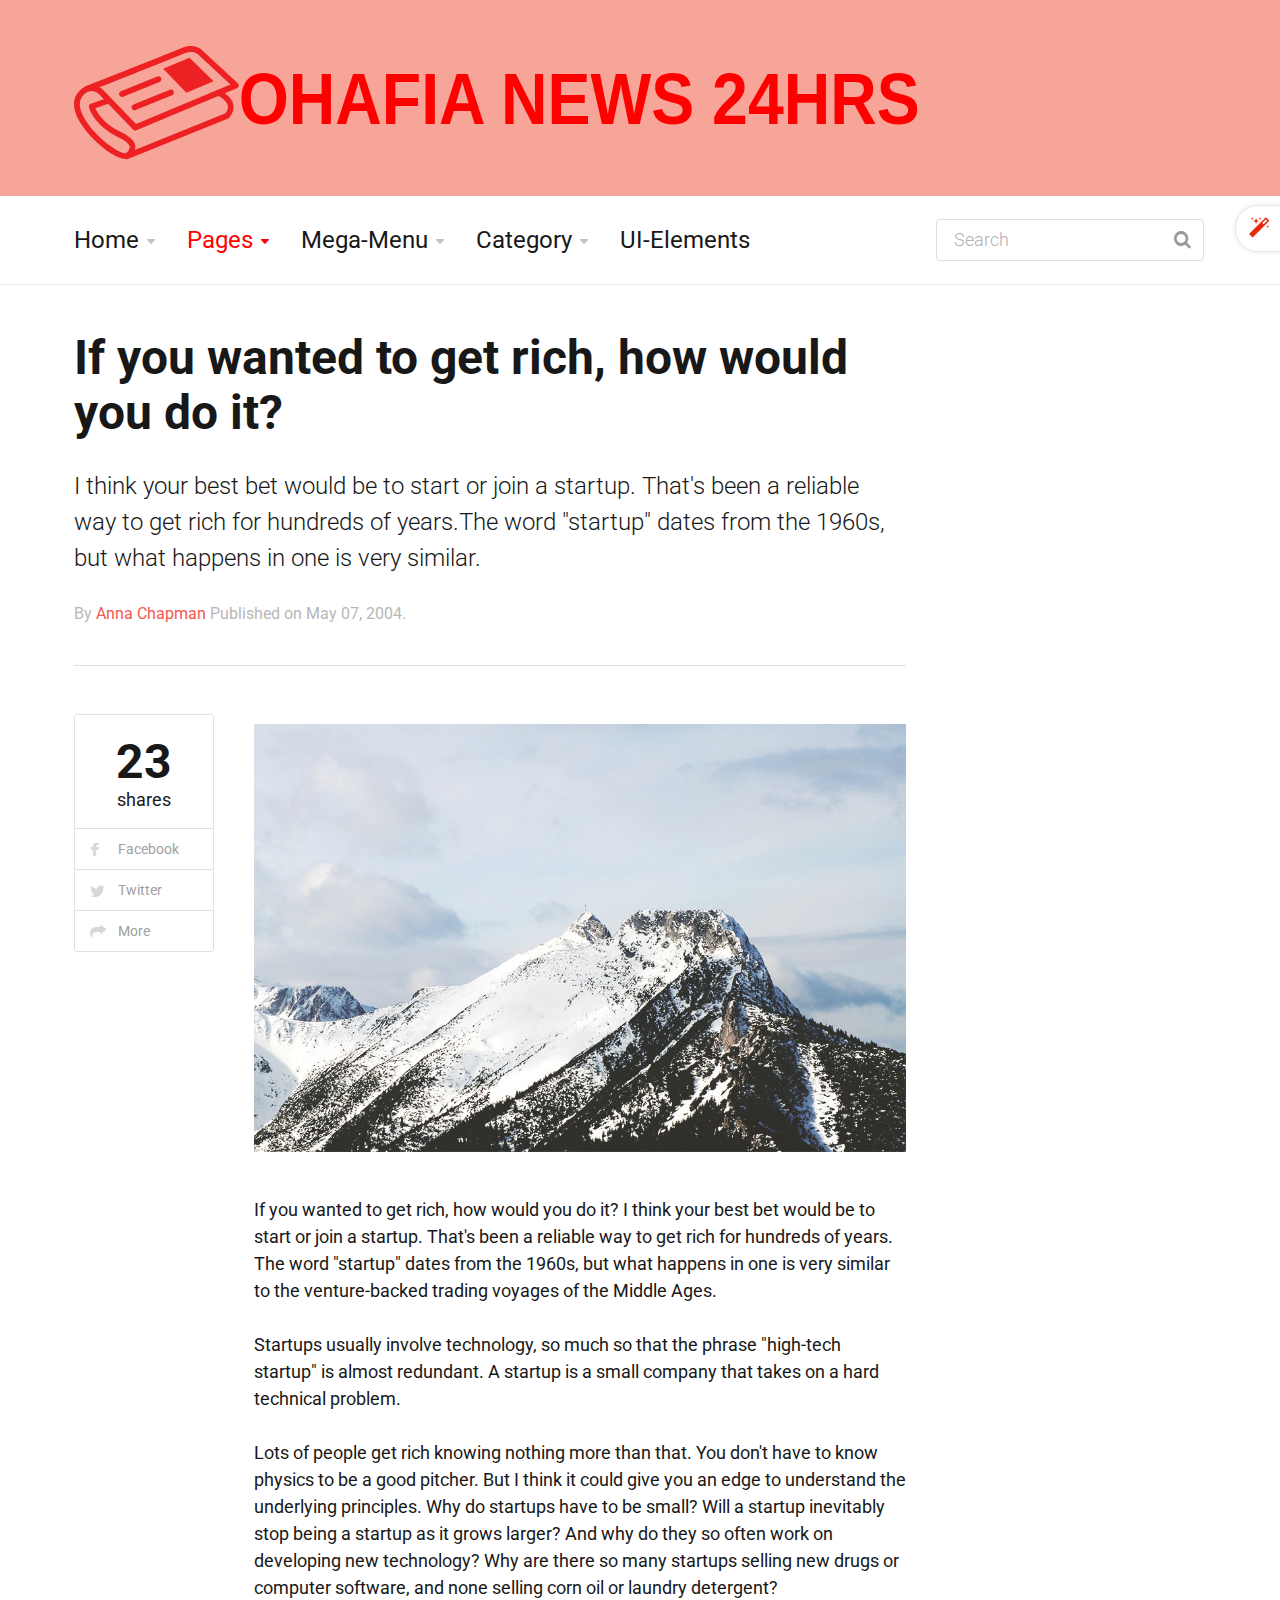
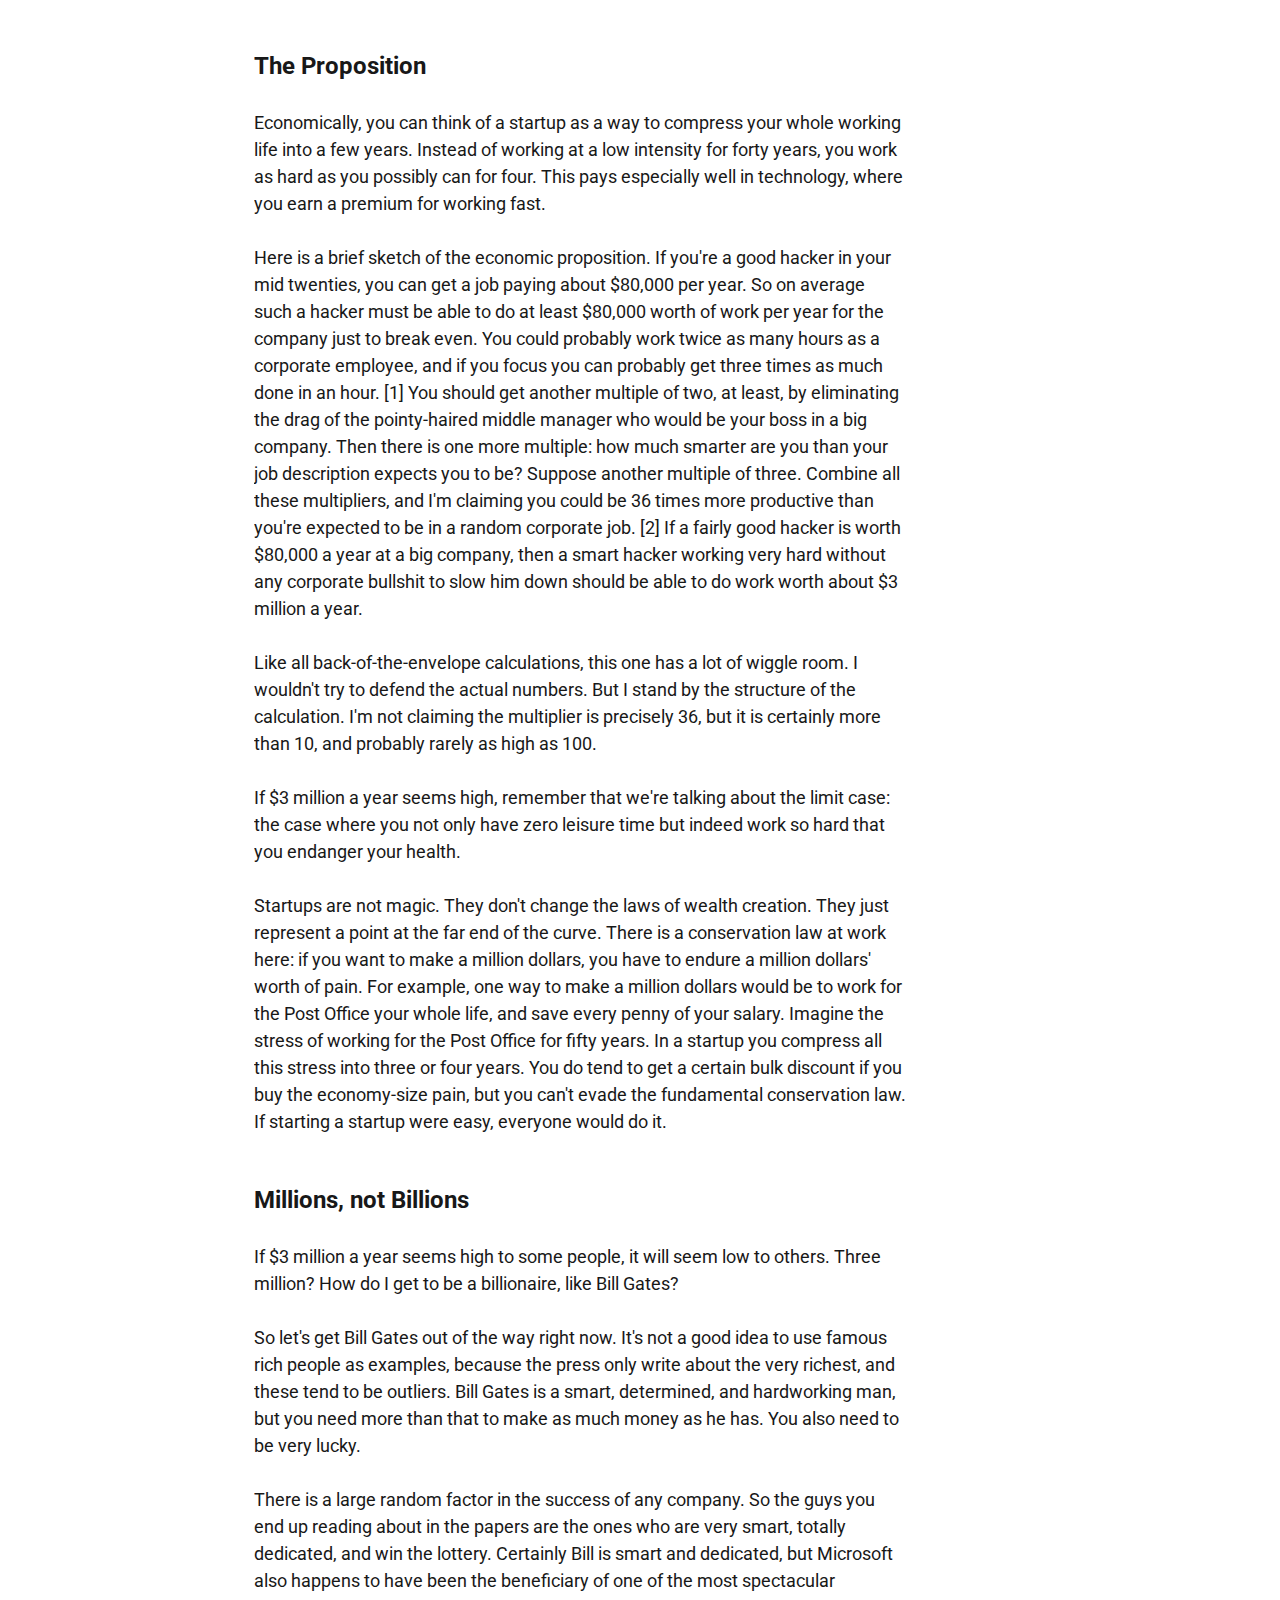
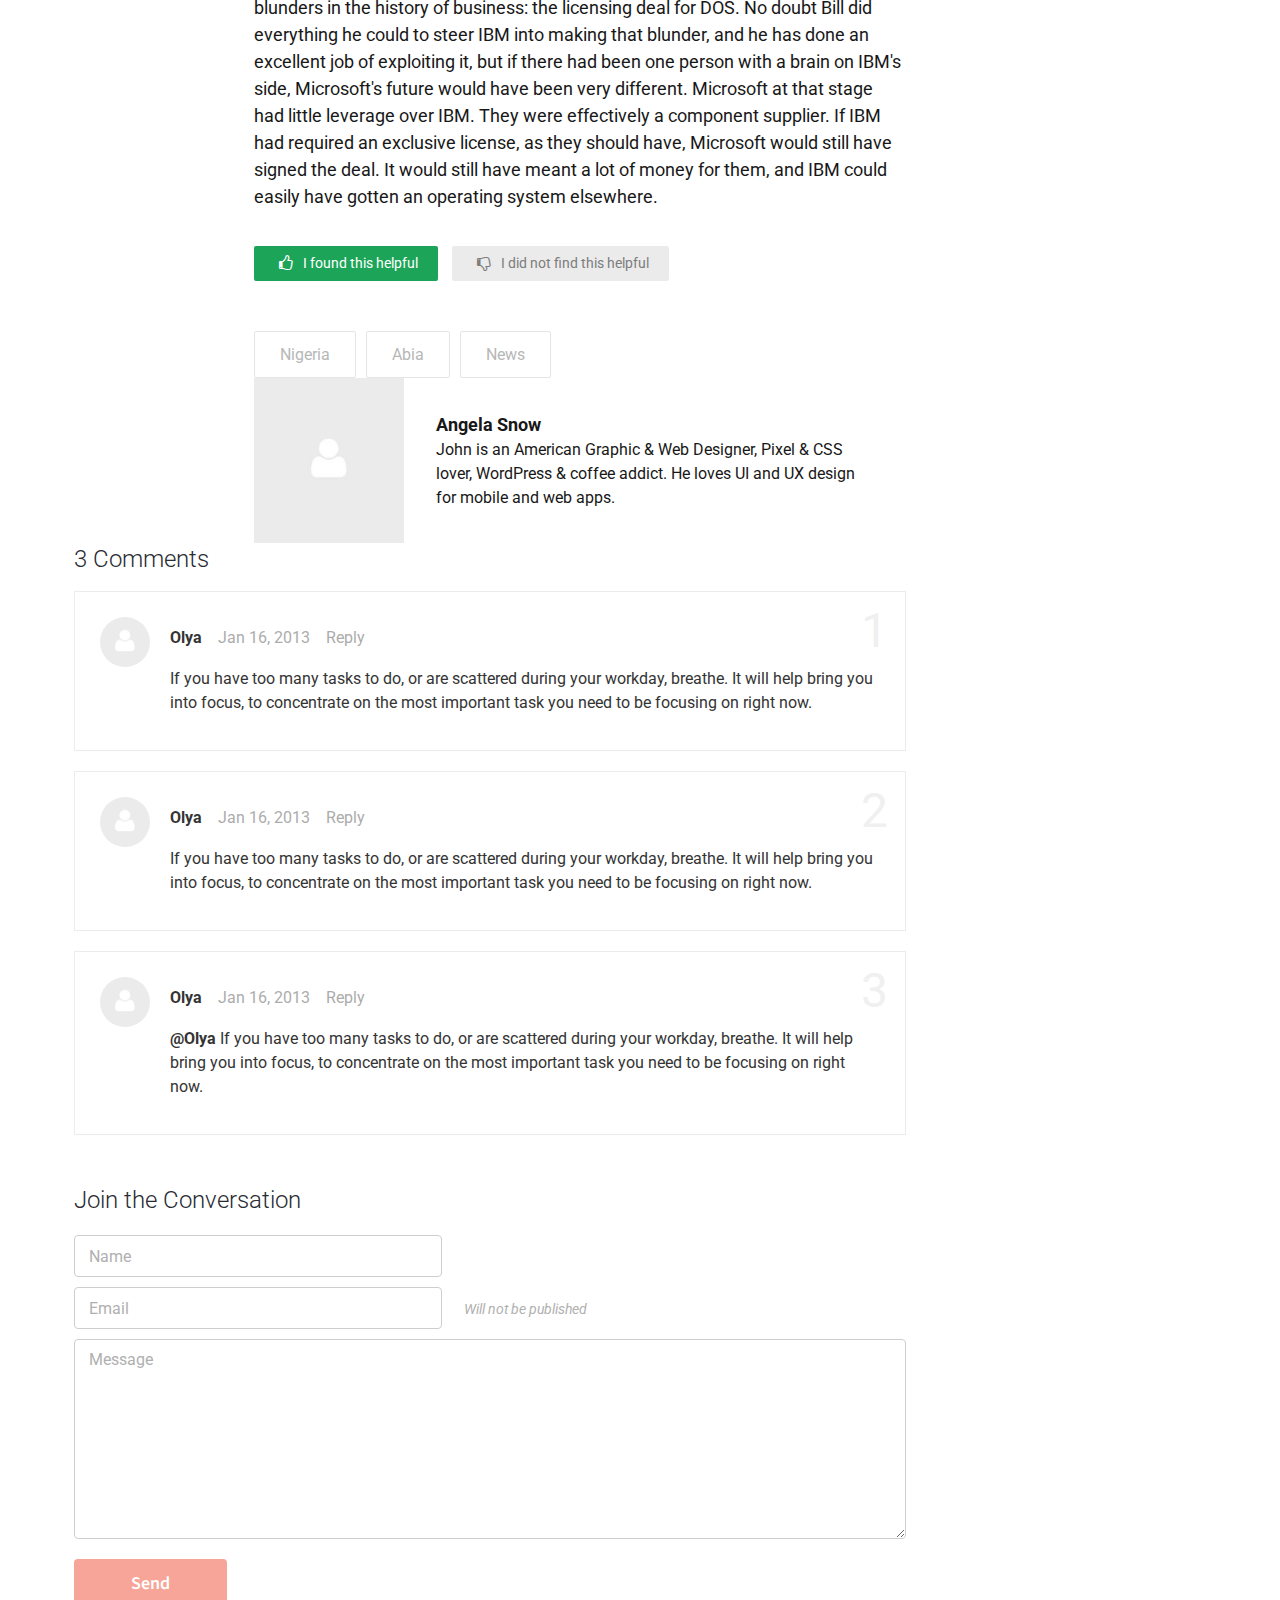
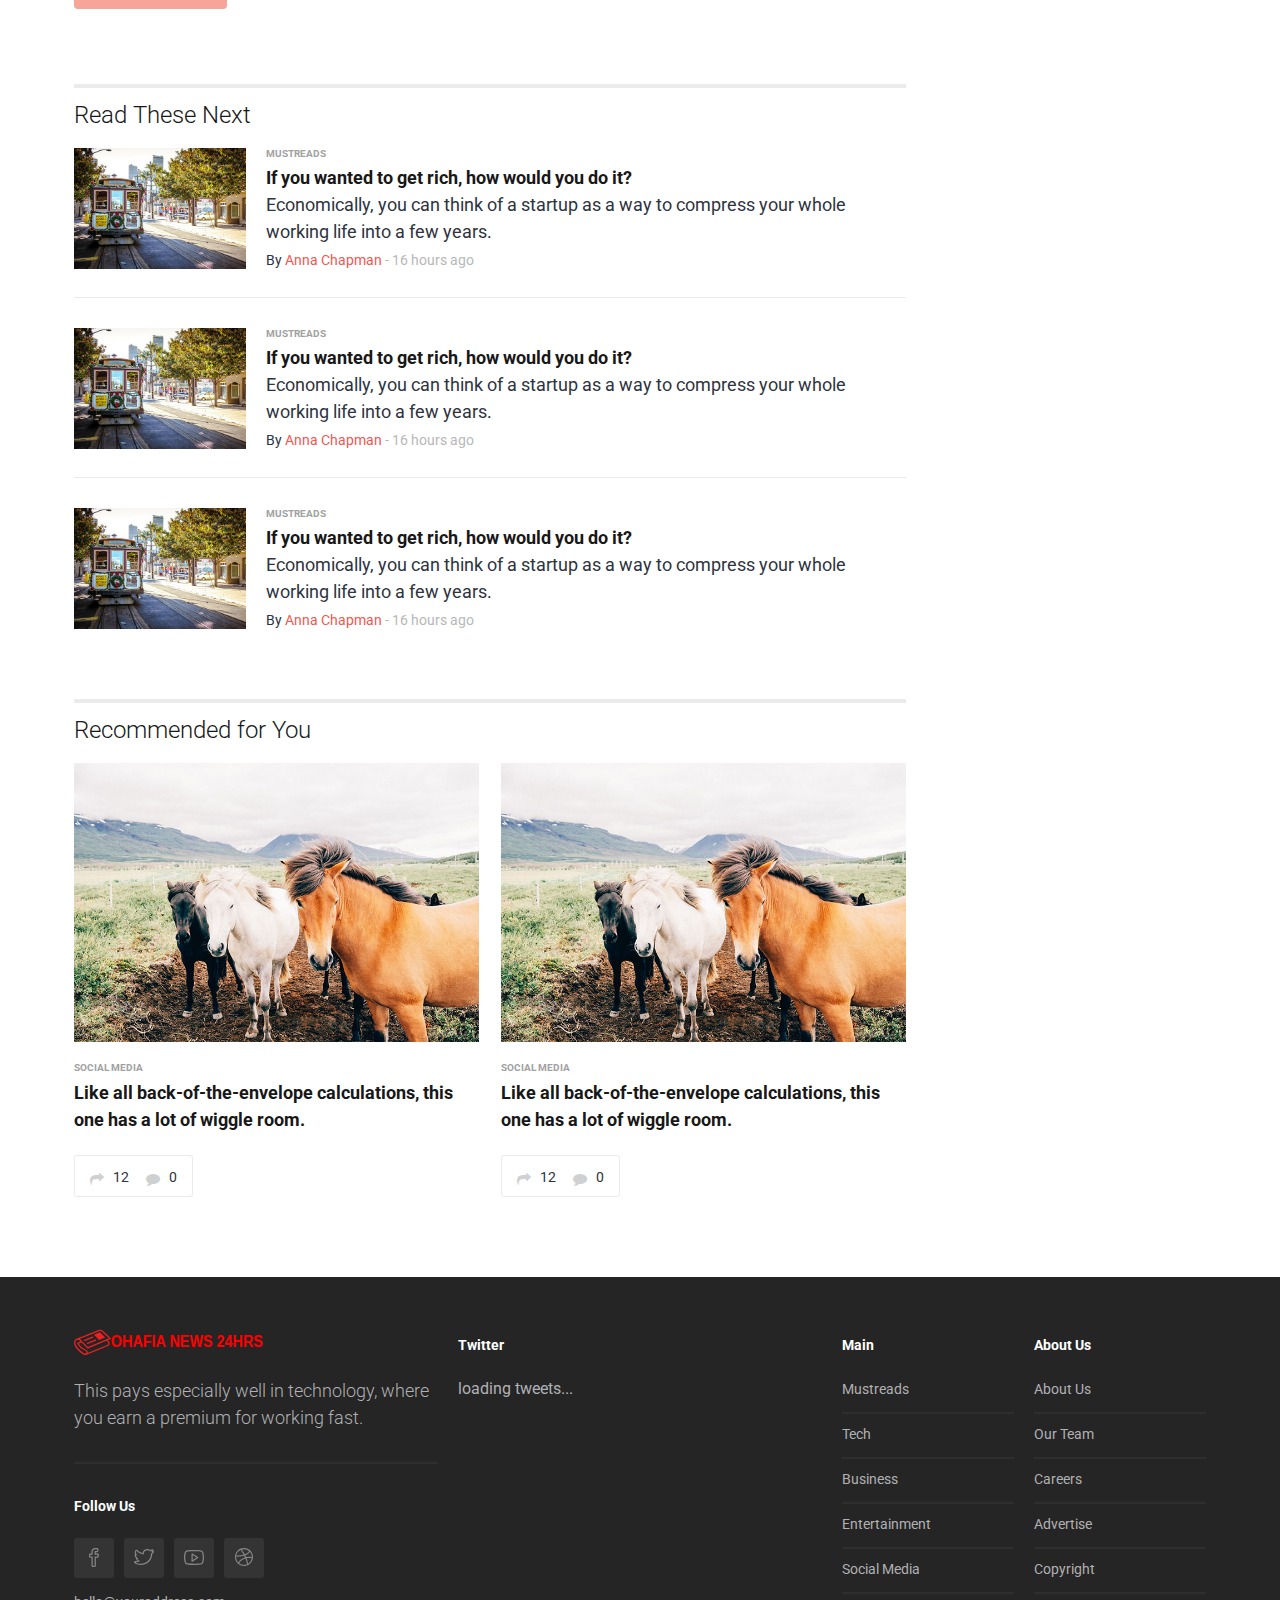
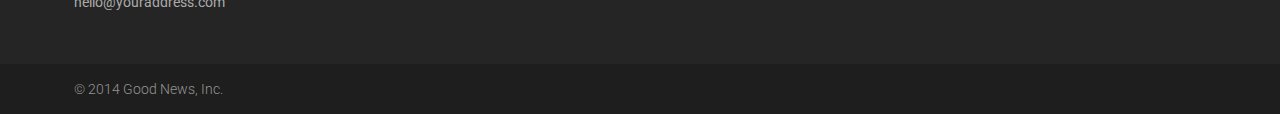
==== commit 8be694b5: "Made logo thicker and bigger" ====
--- a/article-detail.html
+++ b/article-detail.html
@@ -53,10 +53,11 @@
 					<div class="col-md-6">
 		              	<div id="logo" class="logo">
 							<a href="index.html" rel="home" title="home">
-								<img src="images/logo-footer.svg" alt="Good News" />
+								<embed src="images/logo-footer.svg" alt="Ohafia News 24Hrs" style="color: white;width: 850px;height: auto;">
+								<!-- <img src="images/logo-footer.svg" alt="Good News" /> -->
 							</a>
 		            	</div>
-		            	<div class="follow-us">
+		            	<!-- <div class="follow-us">
 			            	<div class="follow-title">
 			            		Follow Us
 			            	</div>
@@ -67,11 +68,12 @@
 			            		<li class="linkedin"><a href="#">Follow us on Linkedin</a></li>
 			            		<li class="pinterest"><a href="#">Follow us on Pinterest</a></li>
 			            	</ul>
-		            	</div>
-		            </div><!-- /.col-md-6 -->
+		            	</div> -->
+		            </div>
+					<!-- /.col-md-6 -->
 		            <div class="col-md-6">
 		            	<div class="btn-menu"></div><!-- //mobile menu button -->
-		            	<div class="member-area">
+		            	<!-- <div class="member-area">
 		            		<div class="member">
 		            			<div class="welcome">
 		            				Welcome <span class="name">Maria</span>
@@ -92,7 +94,7 @@
 		            			</div>
 		            			
 		            		</div>
-		            	</div>
+		            	</div> -->
 		            </div><!-- /.col-md-6 -->
 	            </div><!-- /.row -->
 	         </div><!-- /.container -->
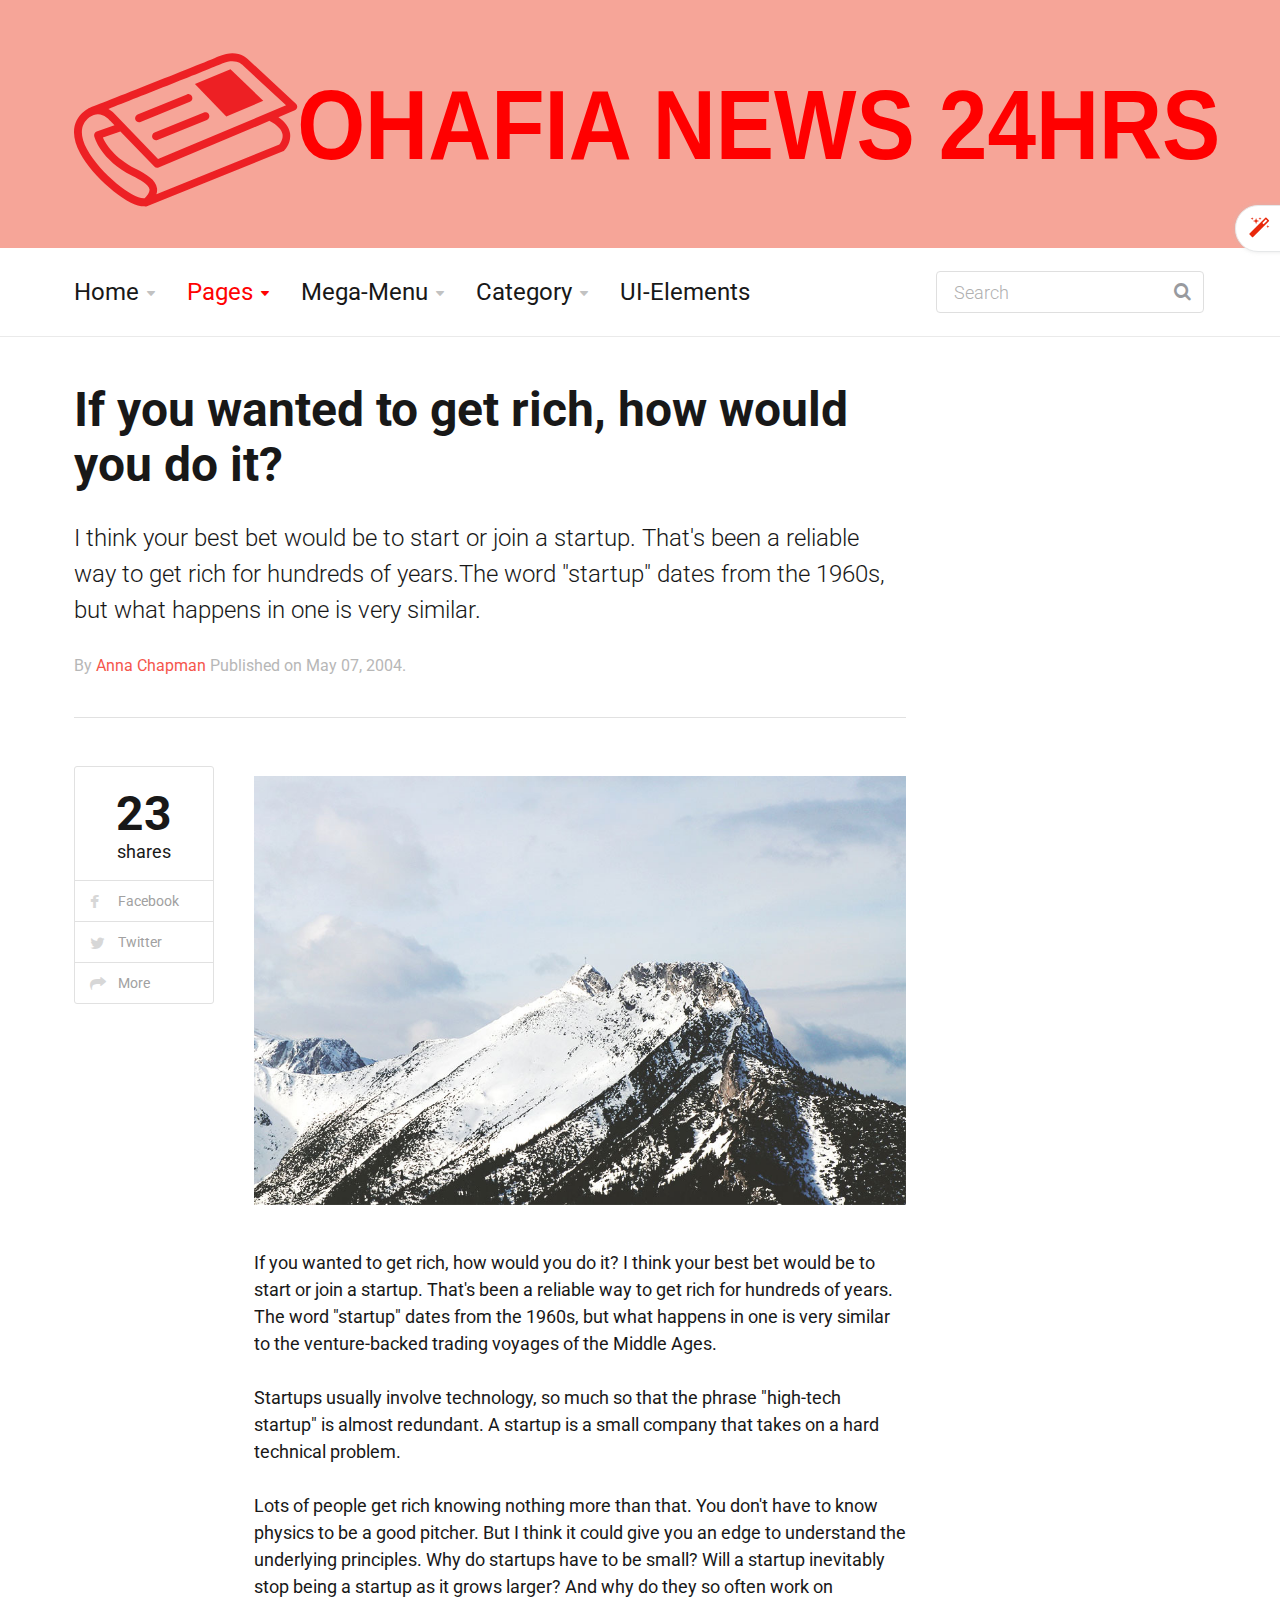
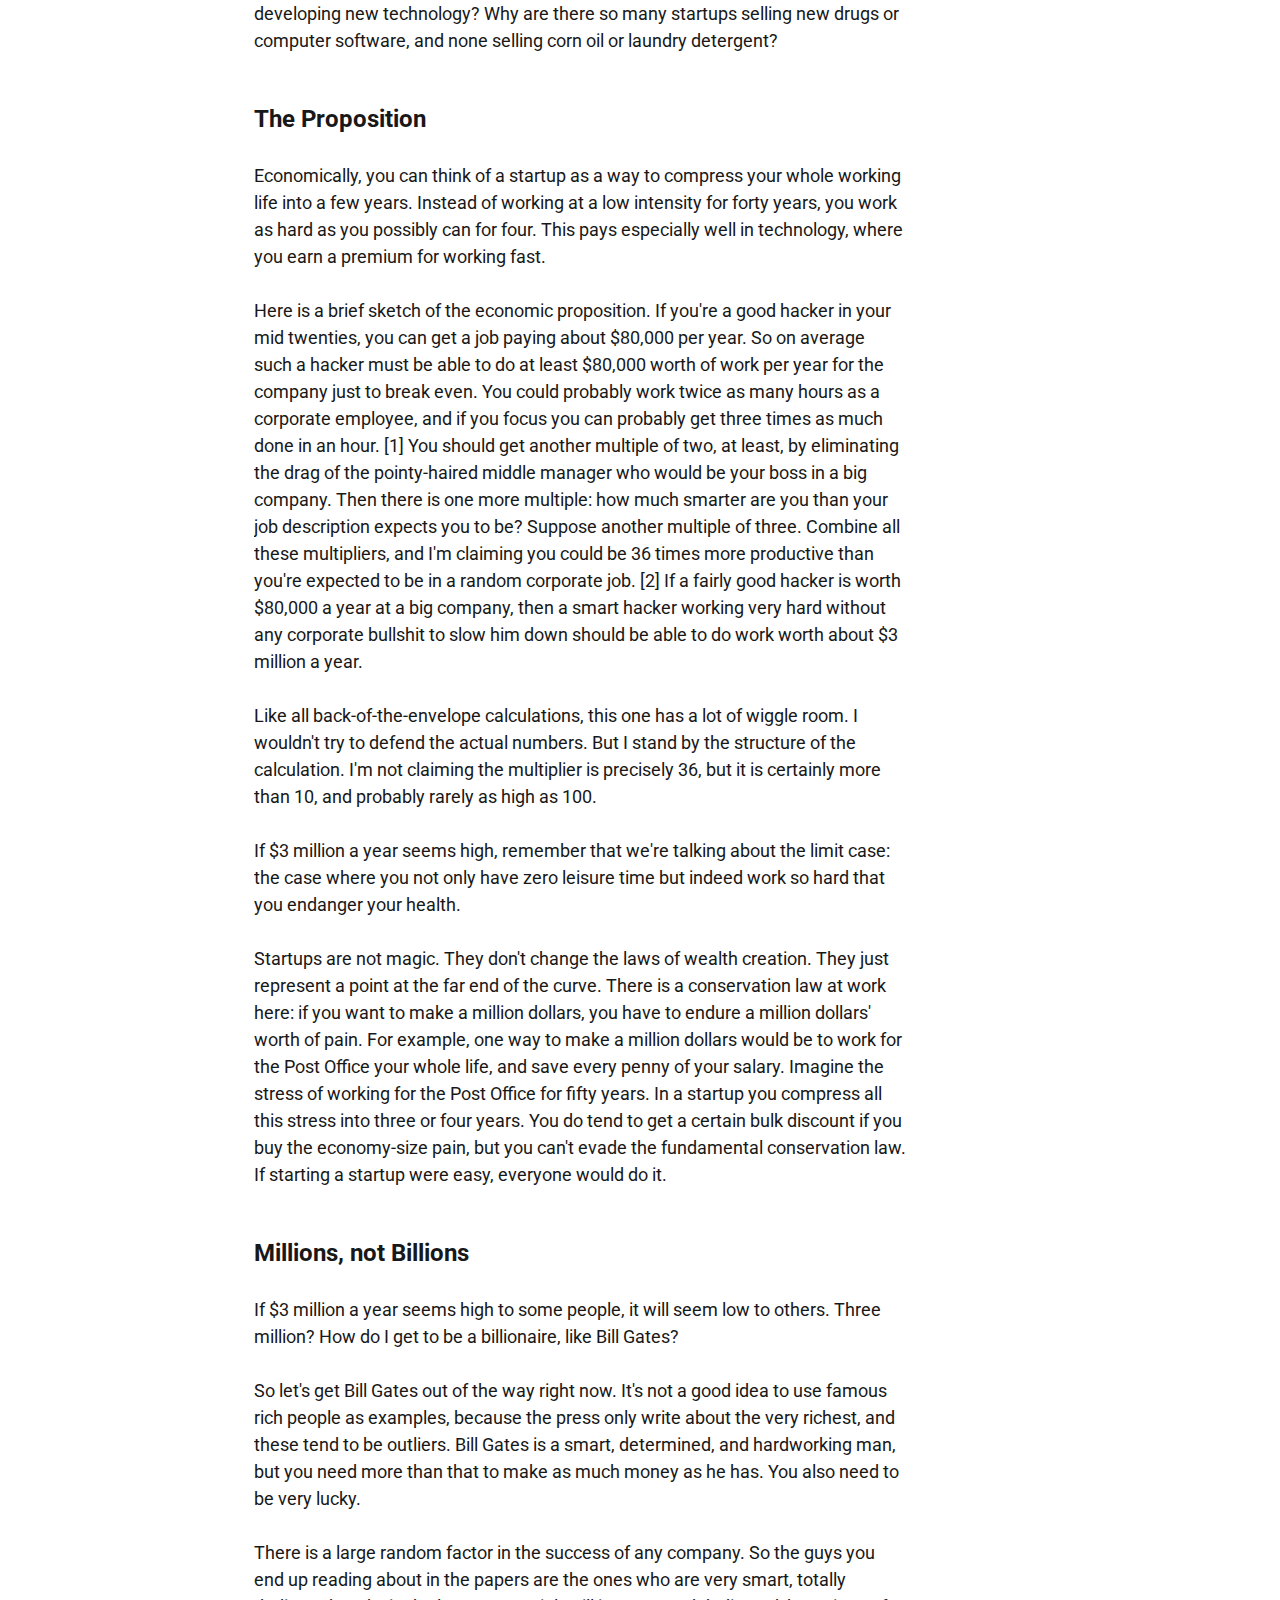
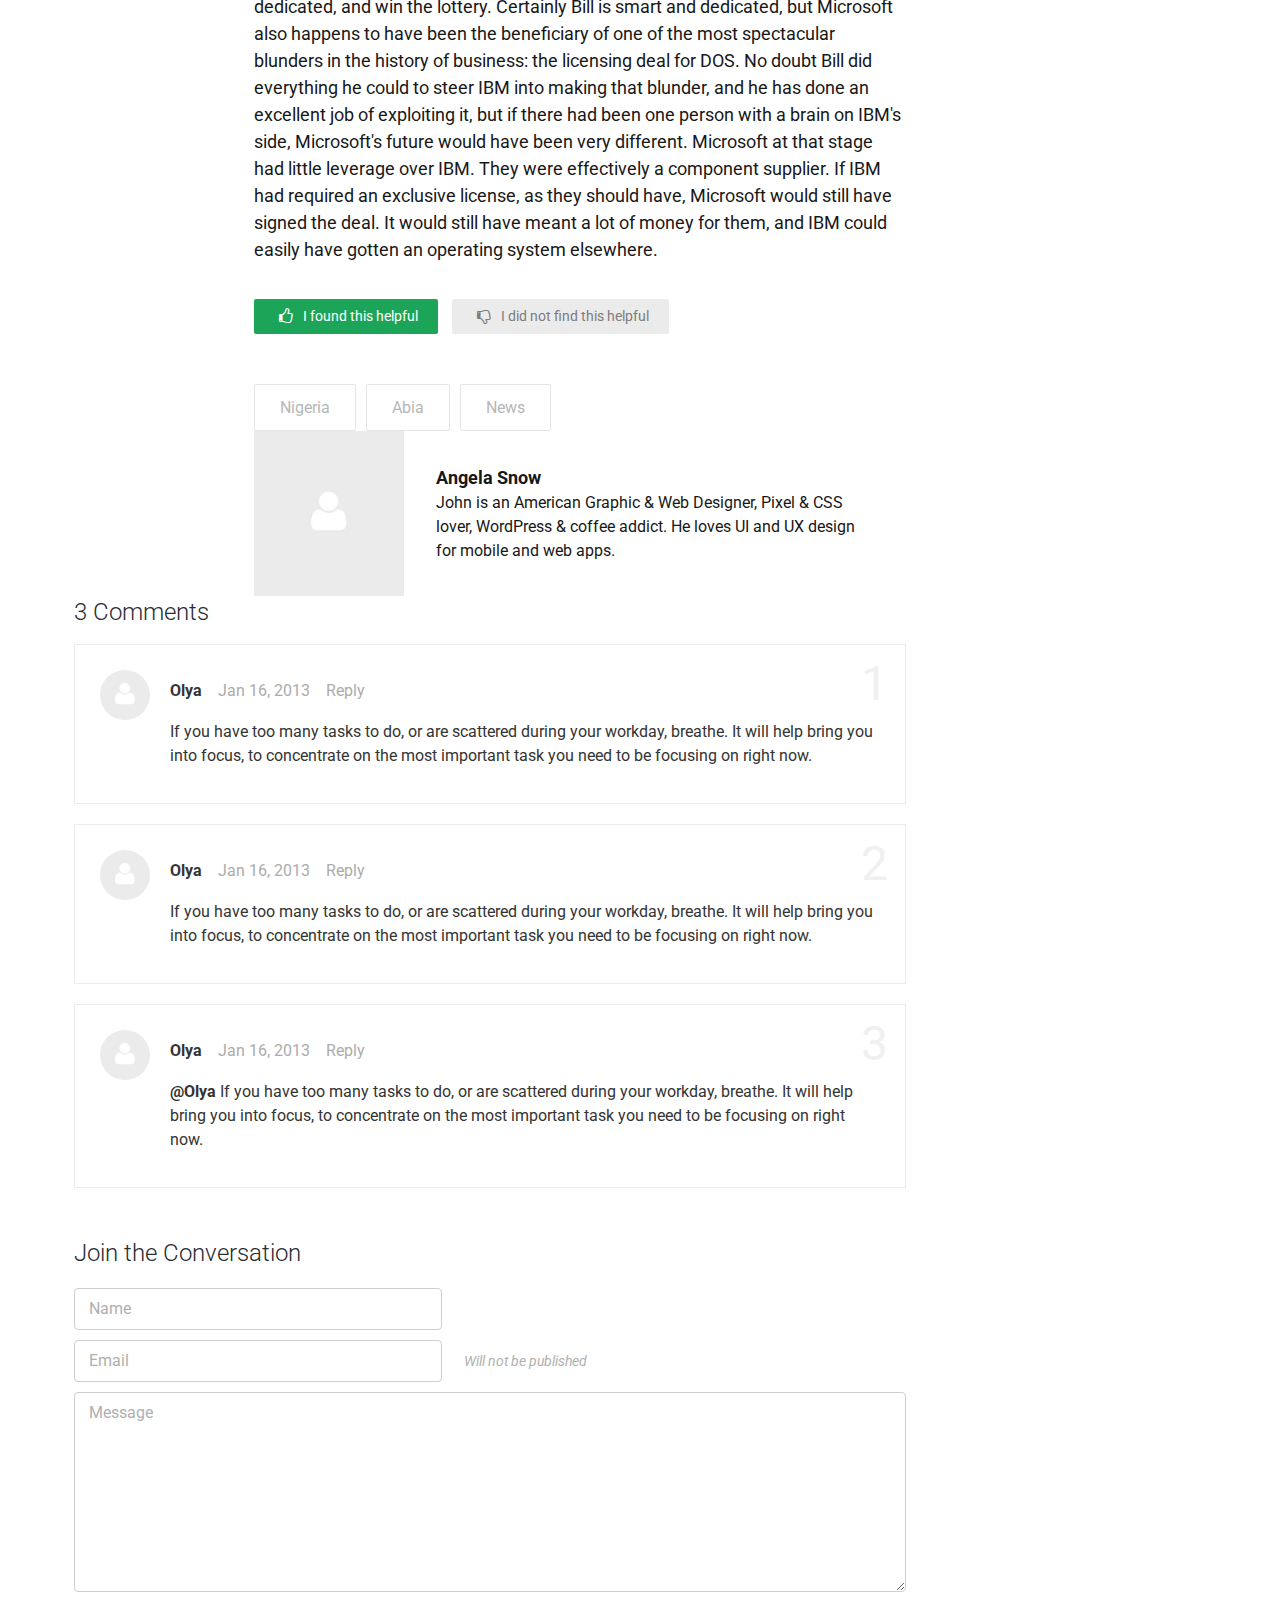
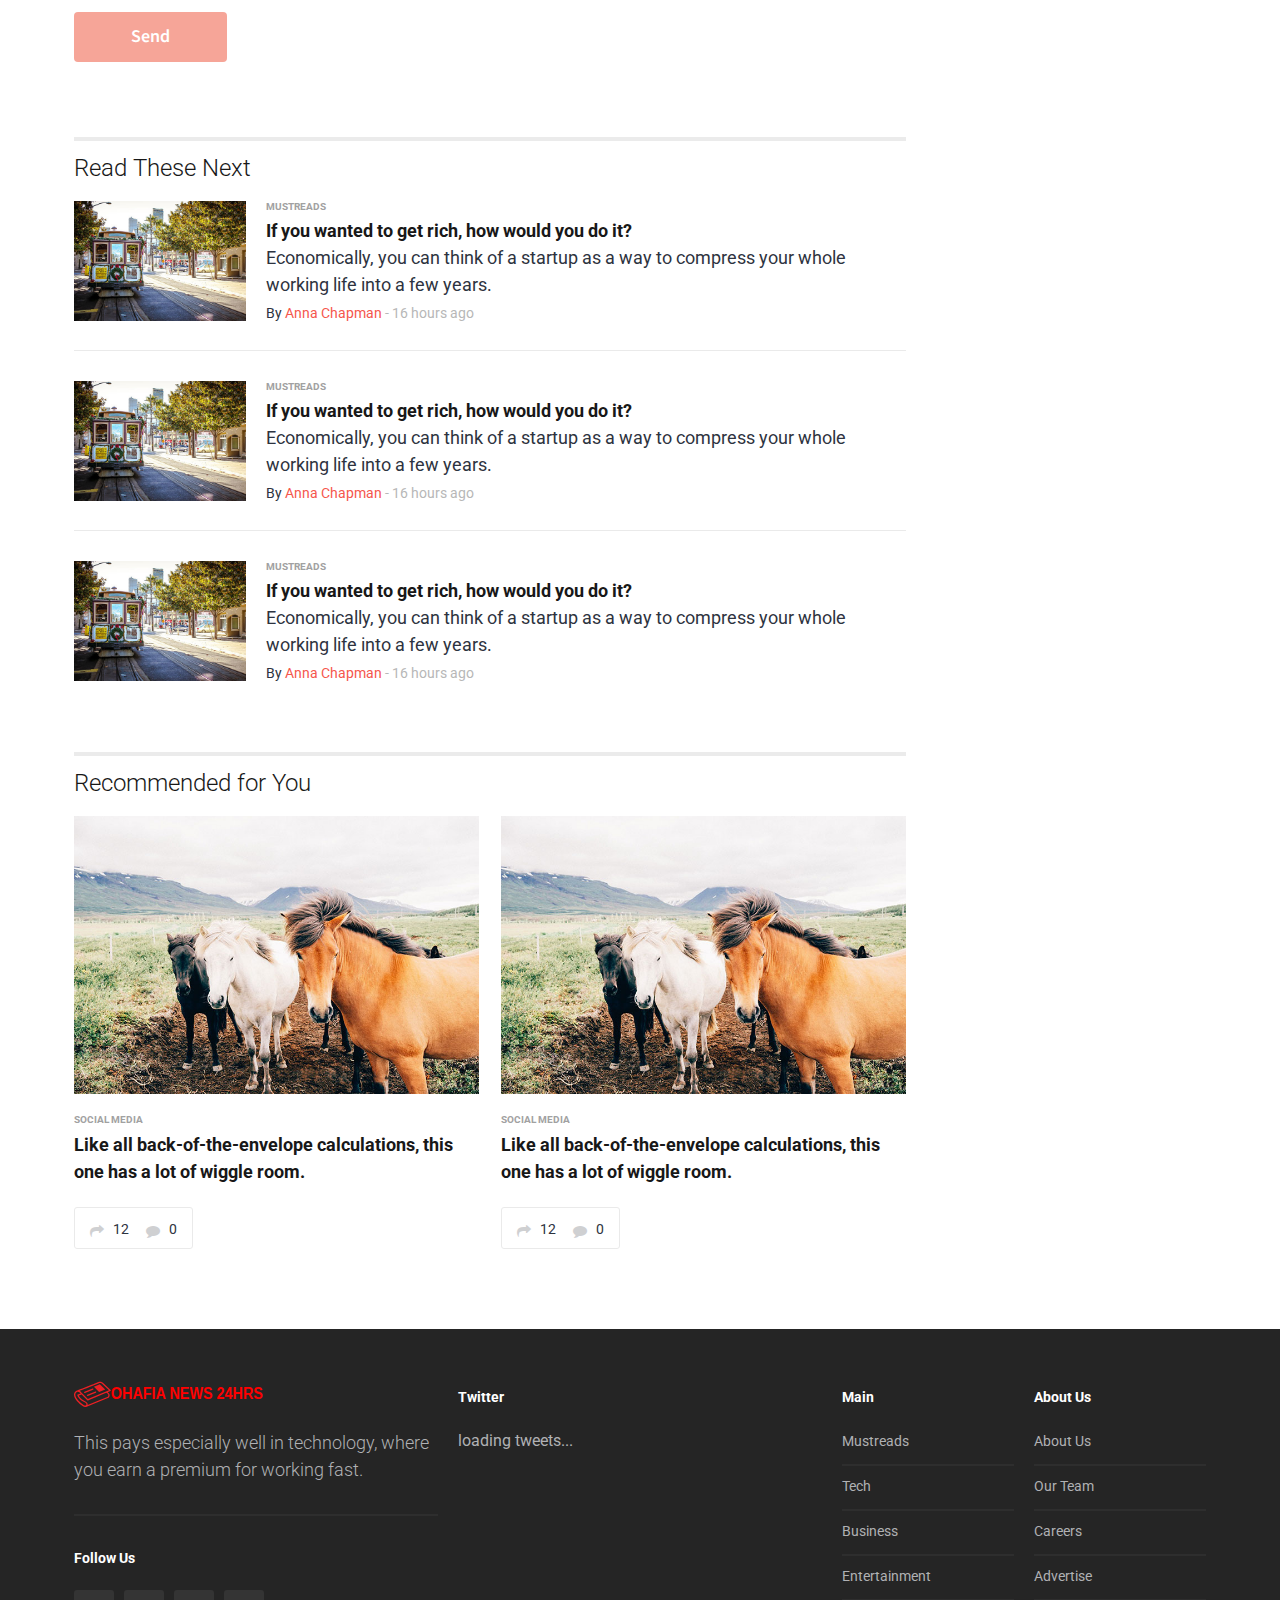
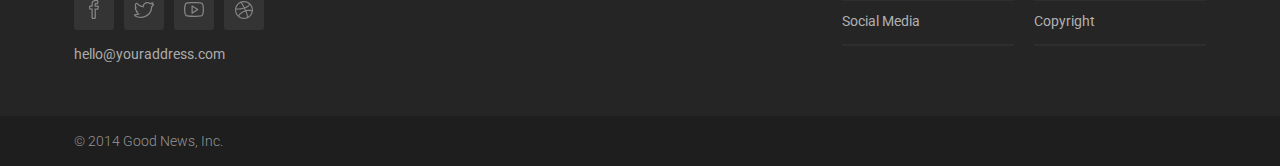
==== commit 87c1dc47: "Fixed log bug for smaller devices" ====
--- a/article-detail.html
+++ b/article-detail.html
@@ -53,7 +53,7 @@
 					<div class="col-md-6">
 		              	<div id="logo" class="logo">
 							<a href="index.html" rel="home" title="home">
-								<embed src="images/logo-footer.svg" alt="Ohafia News 24Hrs" style="color: white;width: 850px;height: auto;">
+								<embed src="images/logo-footer.svg" alt="Ohafia News 24Hrs" style="color: white;width: 90vw;height: auto;">
 								<!-- <img src="images/logo-footer.svg" alt="Good News" /> -->
 							</a>
 		            	</div>
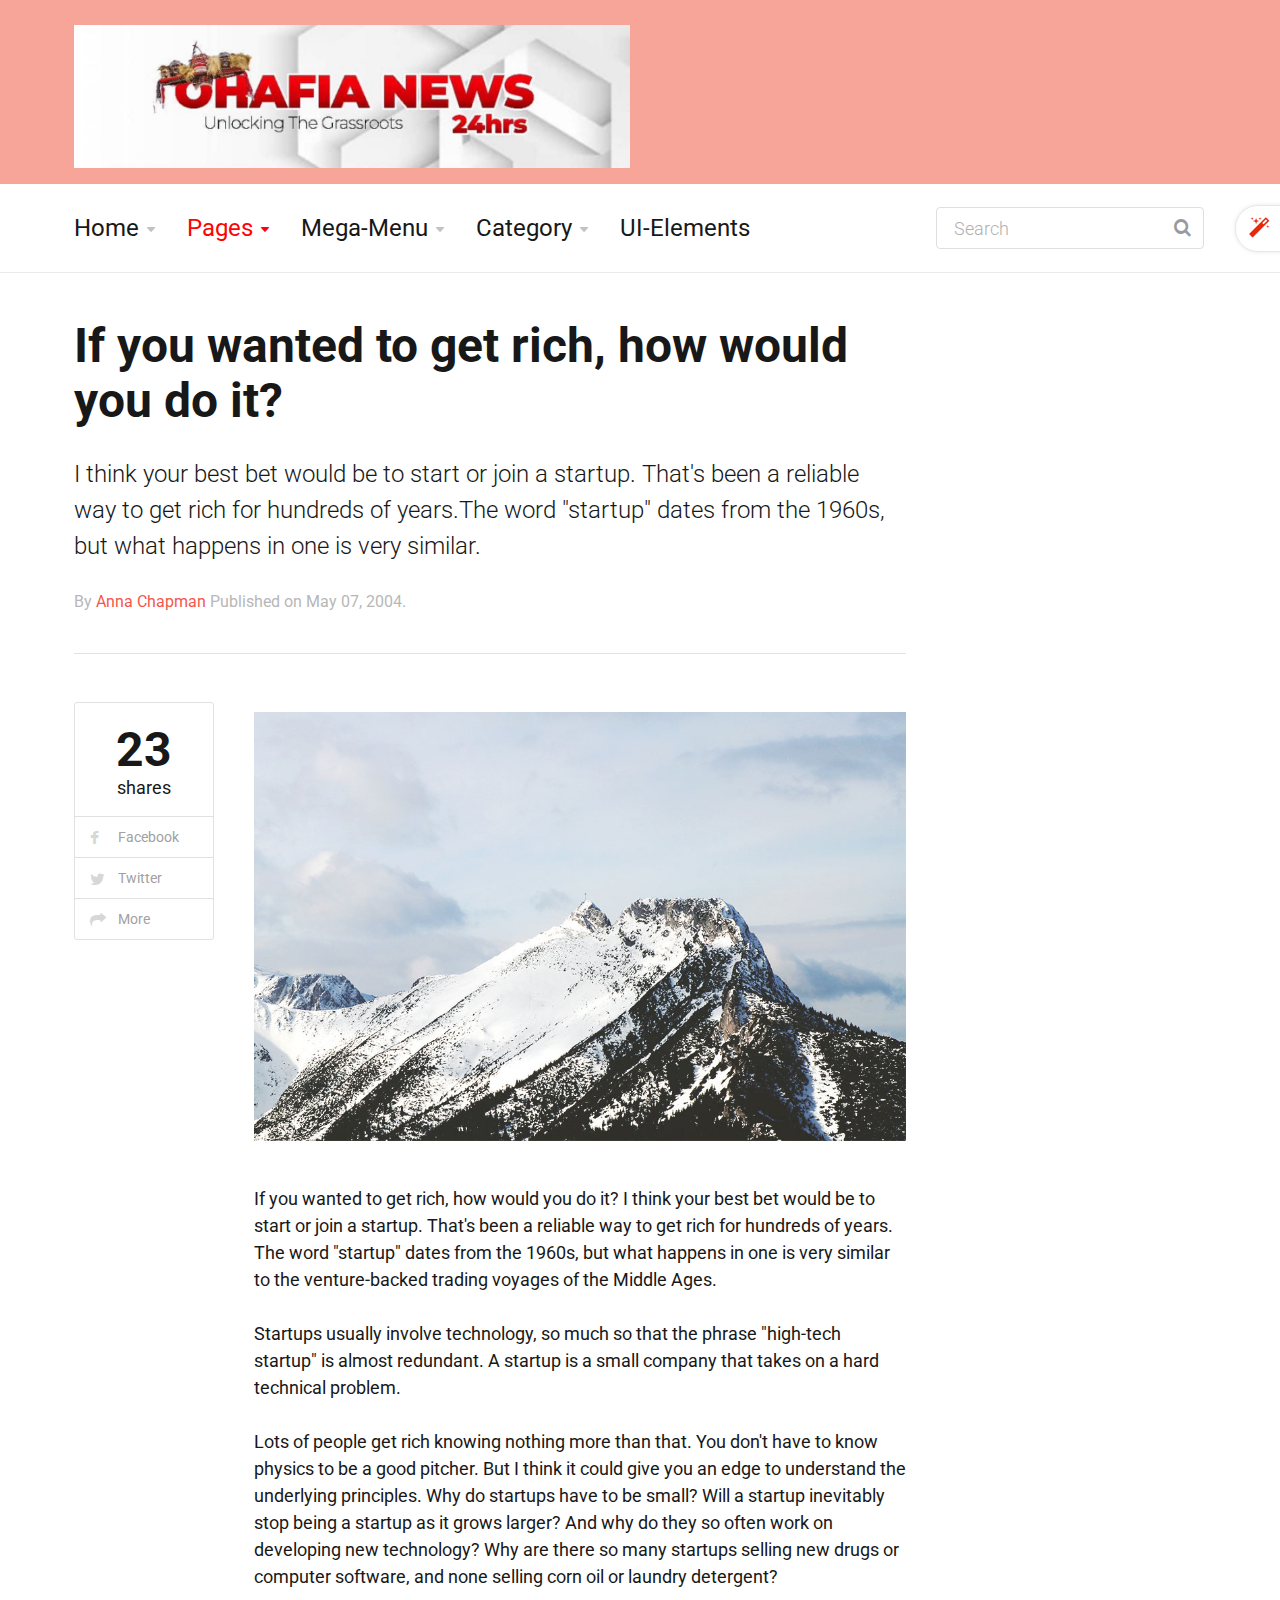
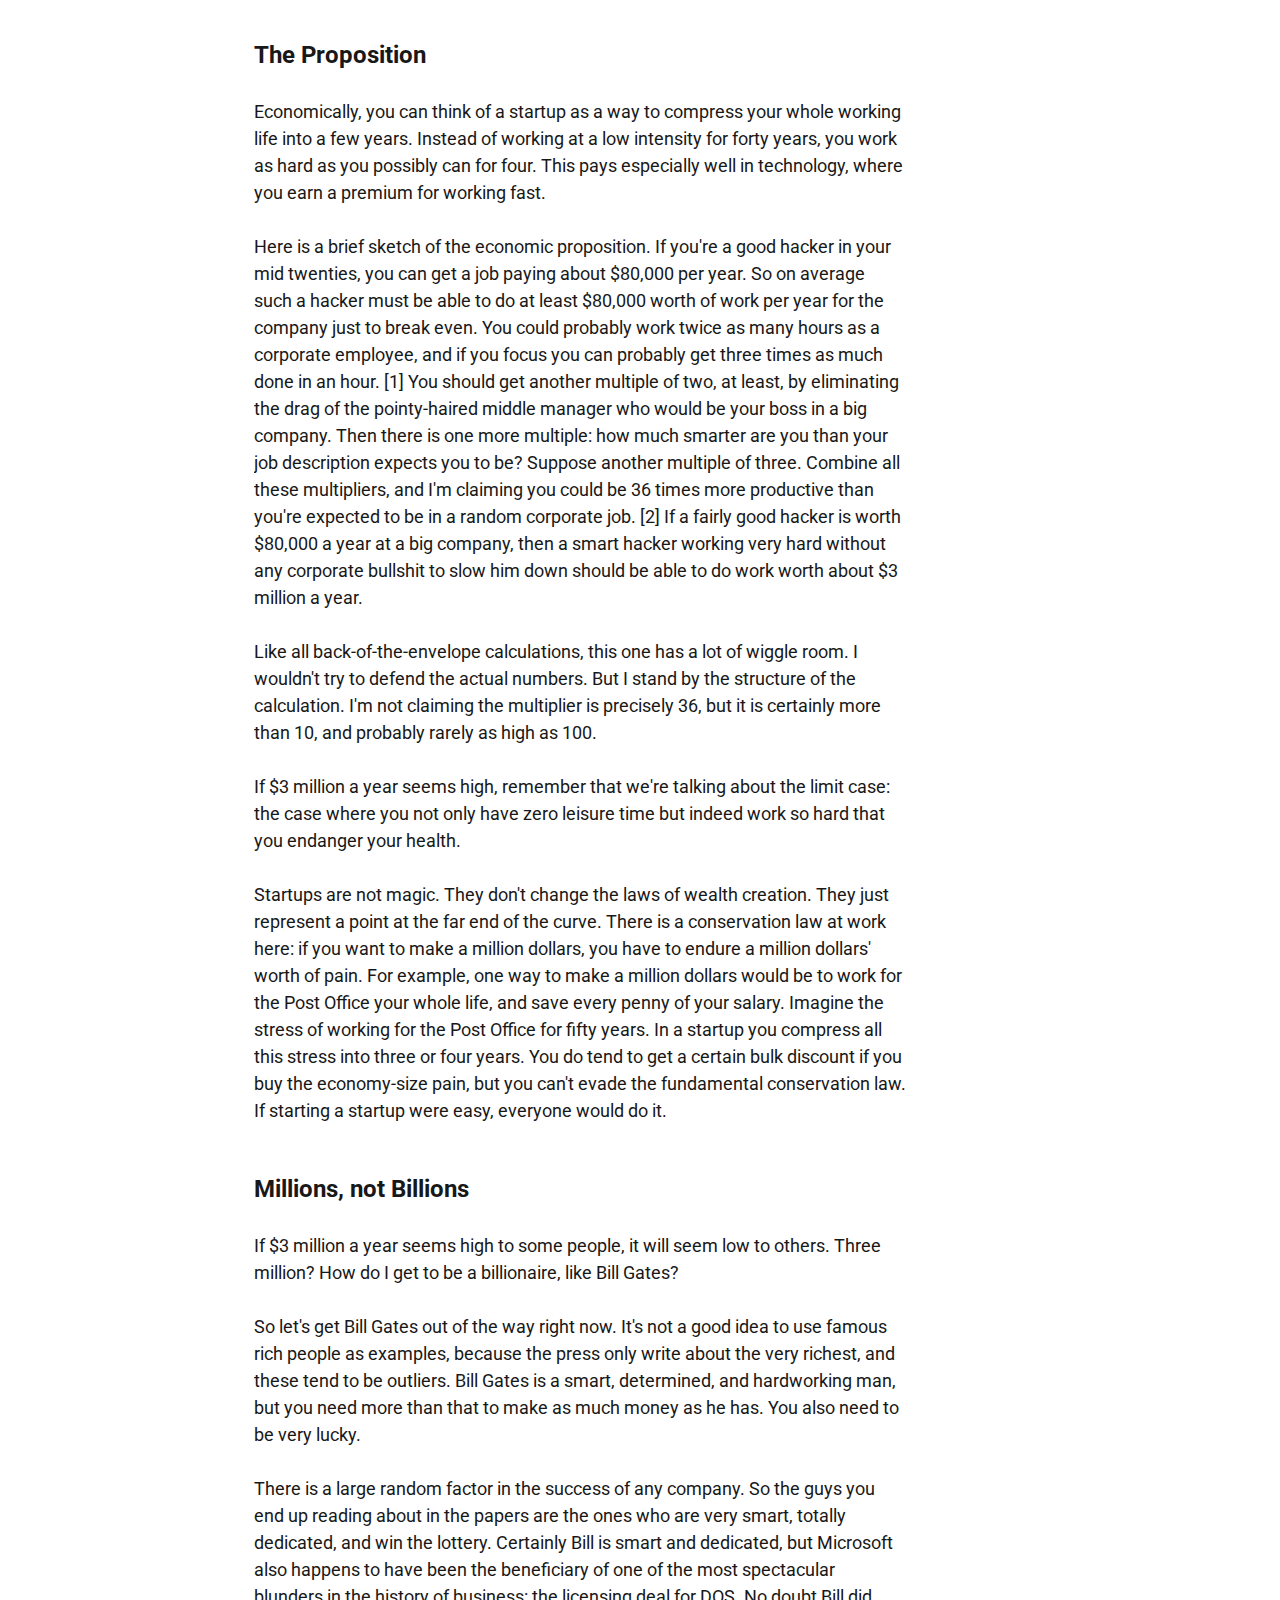
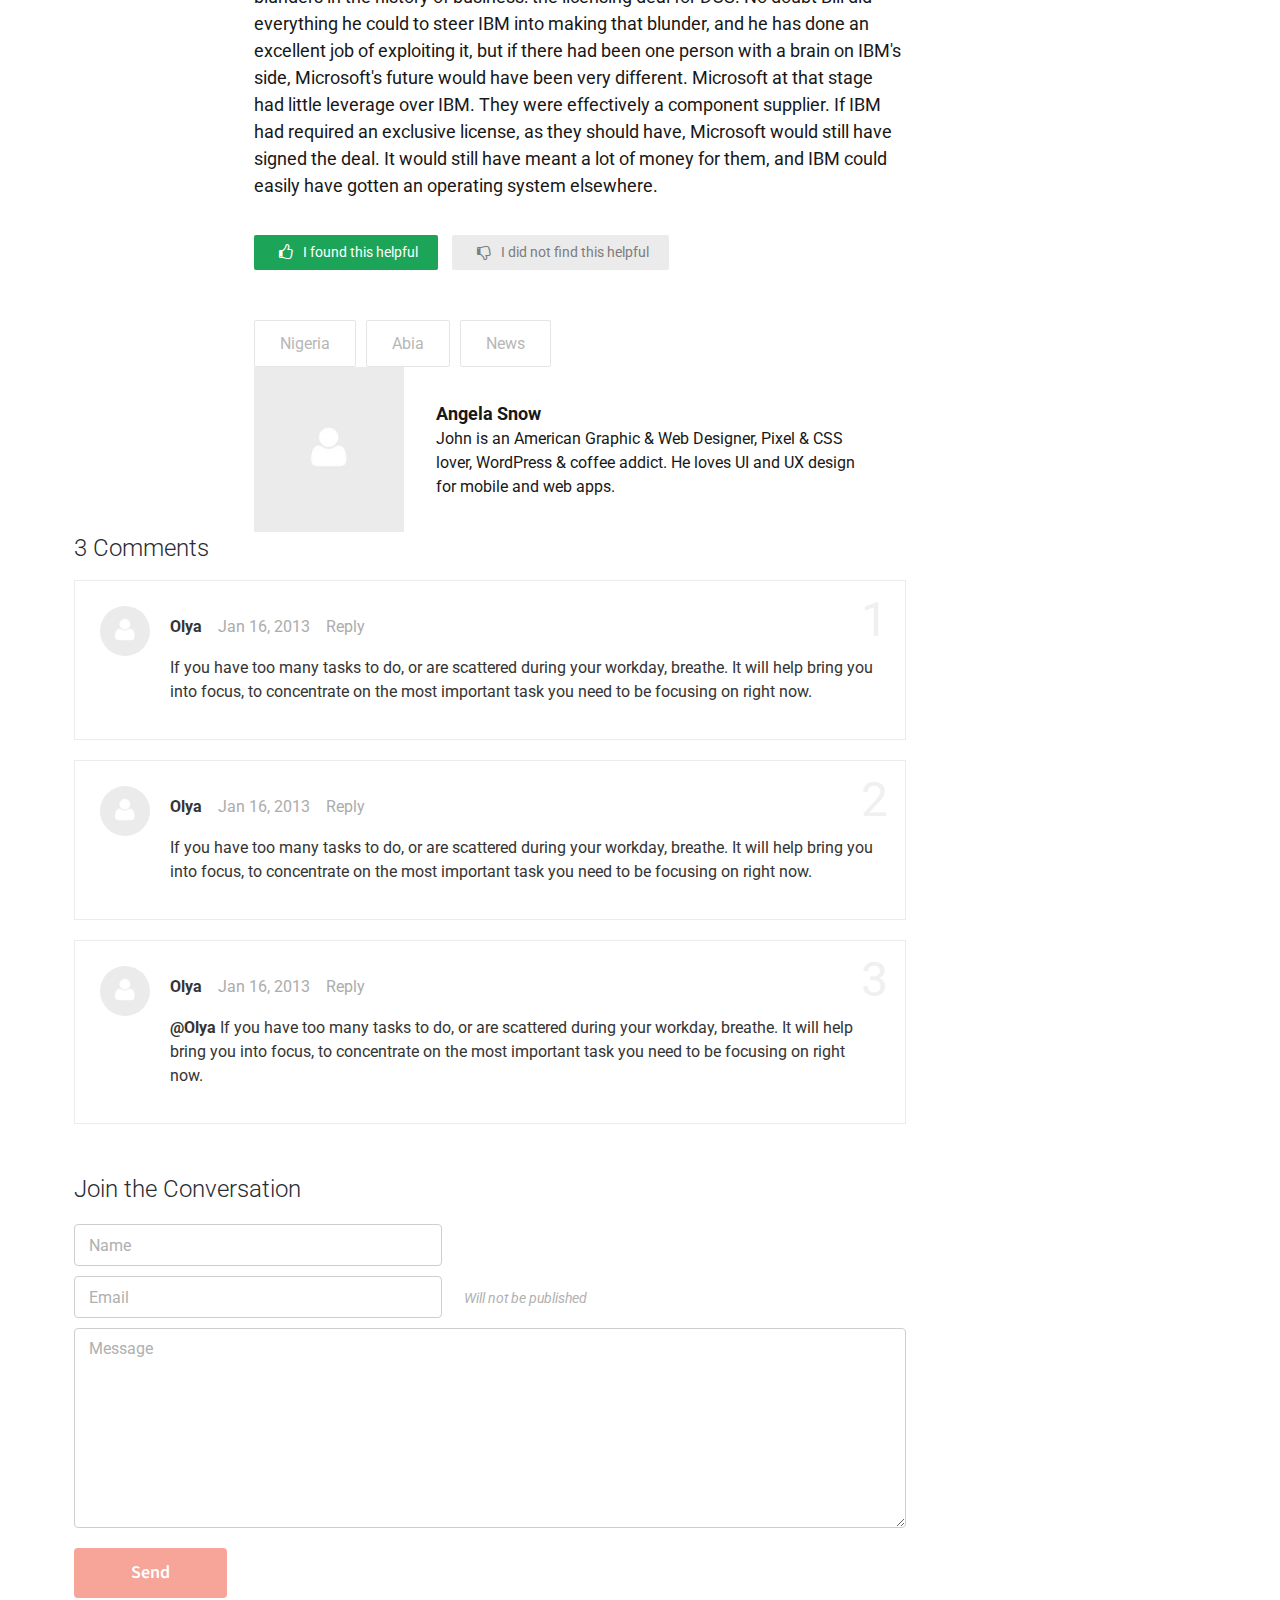
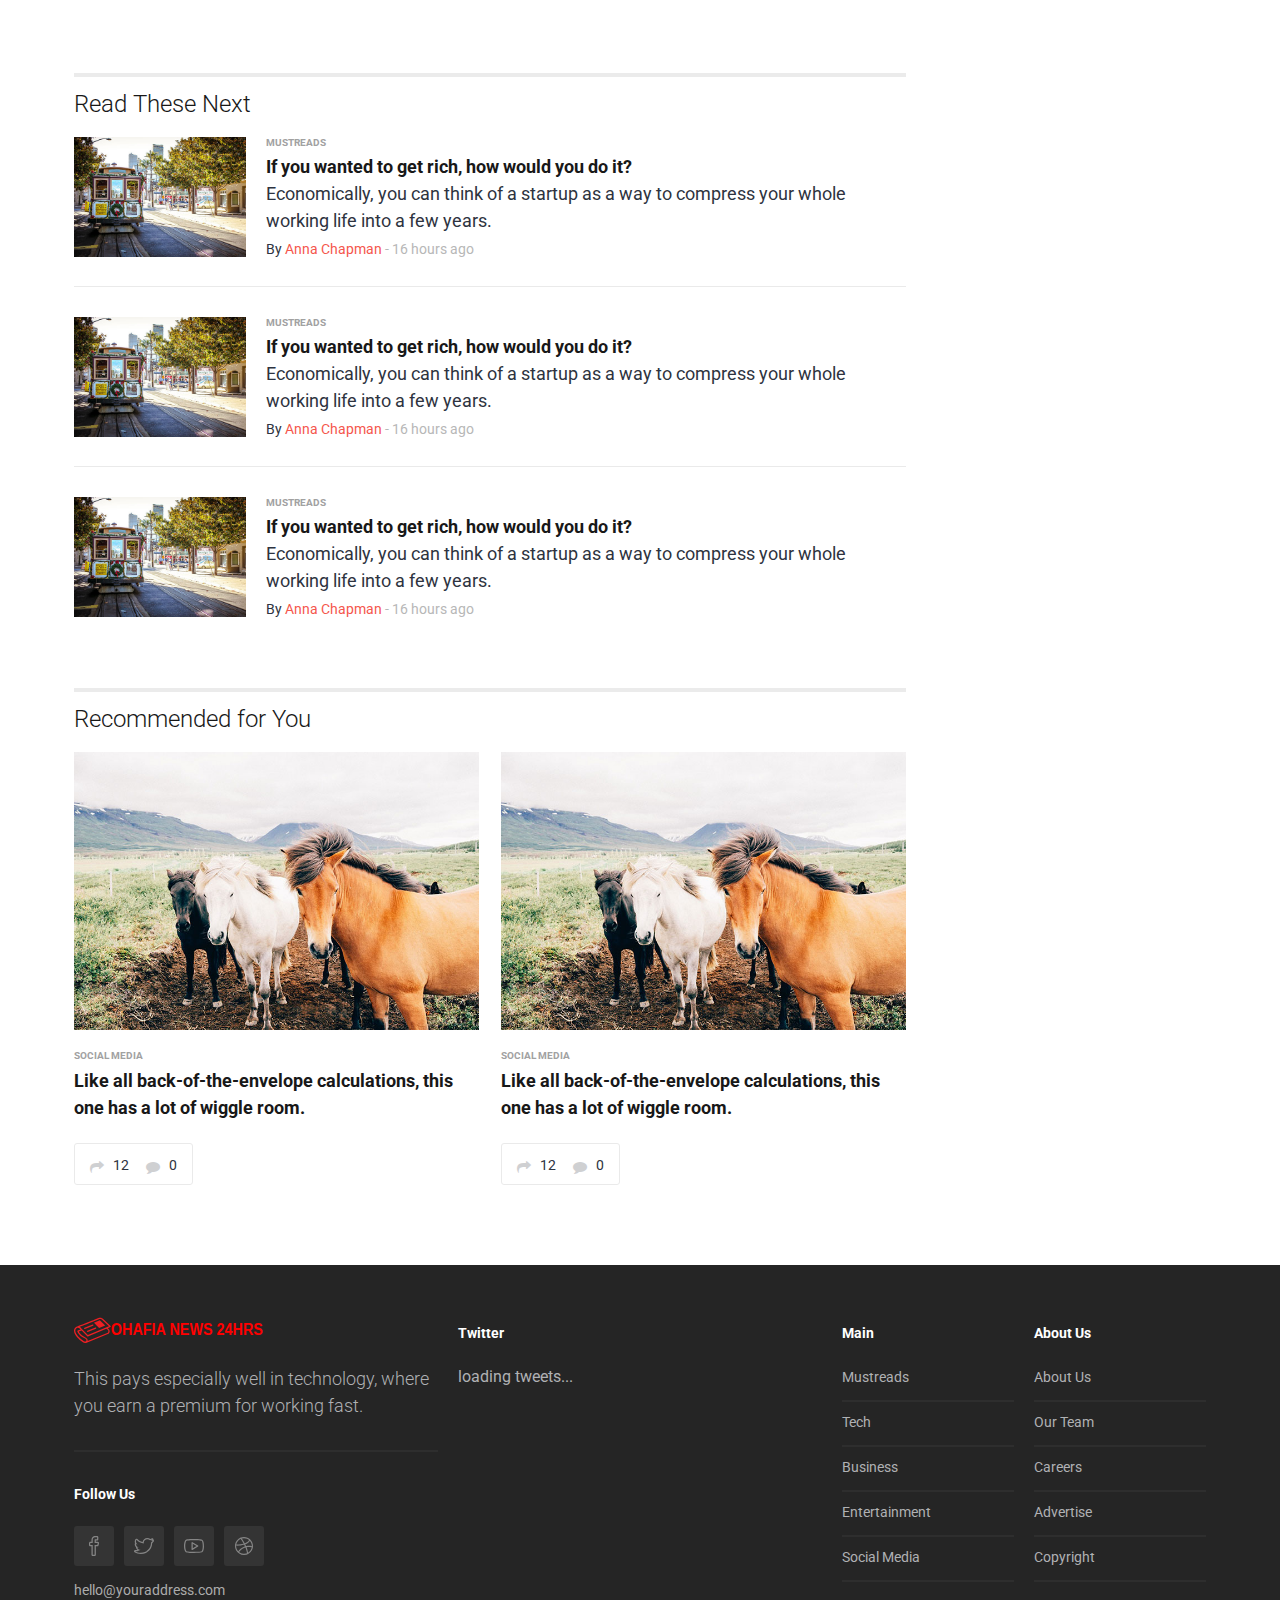
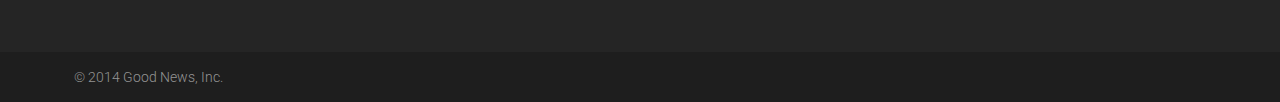
==== commit 484fc8b8: "Added whats app image logo" ====
--- a/article-detail.html
+++ b/article-detail.html
@@ -53,8 +53,9 @@
 					<div class="col-md-6">
 		              	<div id="logo" class="logo">
 							<a href="index.html" rel="home" title="home">
-								<embed src="images/logo-footer.svg" alt="Ohafia News 24Hrs" style="color: white;width: 90vw;height: auto;">
+								<!-- <embed src="images/logo-footer.svg" alt="Ohafia News 24Hrs" style="color: white;width: 90vw;height: auto;"> -->
 								<!-- <img src="images/logo-footer.svg" alt="Good News" /> -->
+								<img src="images/WhatsApp_Logo.jpg" alt="Ohafia News 24Hrs" style="color: white;" />
 							</a>
 		            	</div>
 		            	<!-- <div class="follow-us">
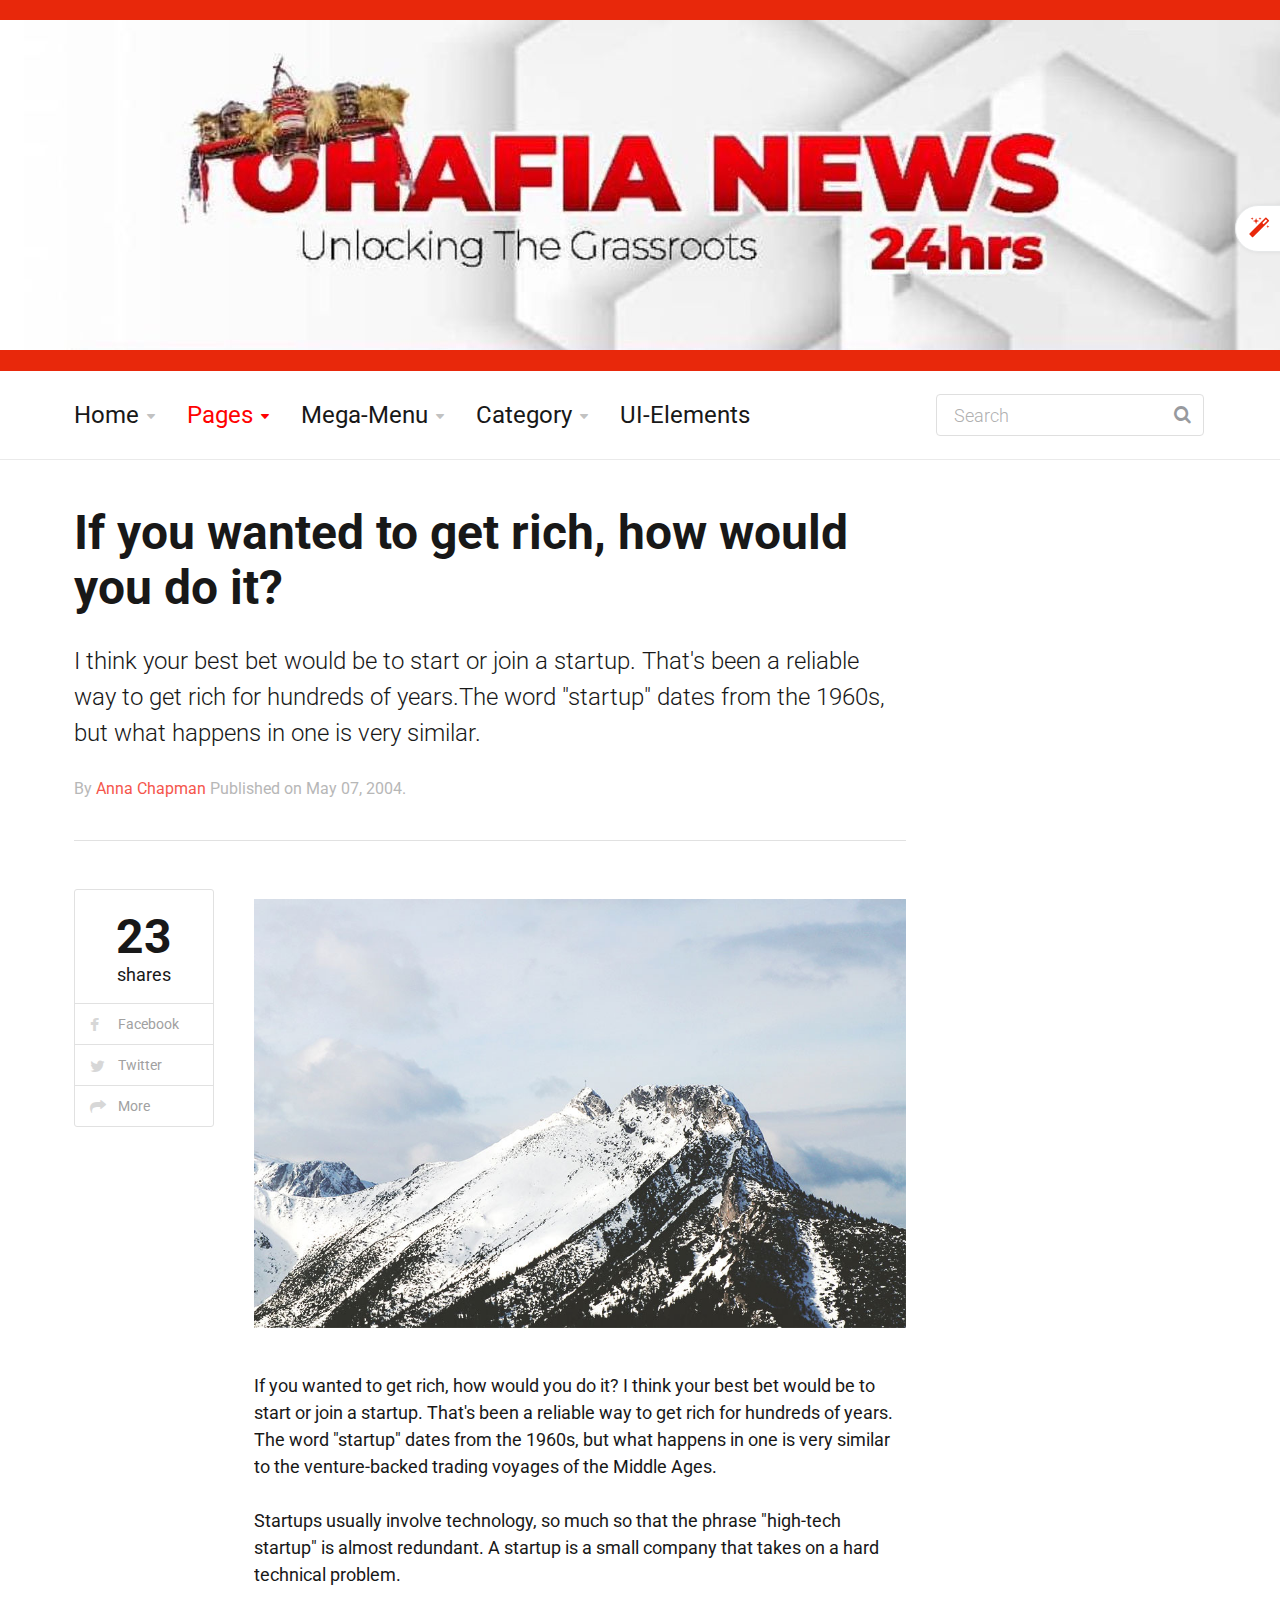
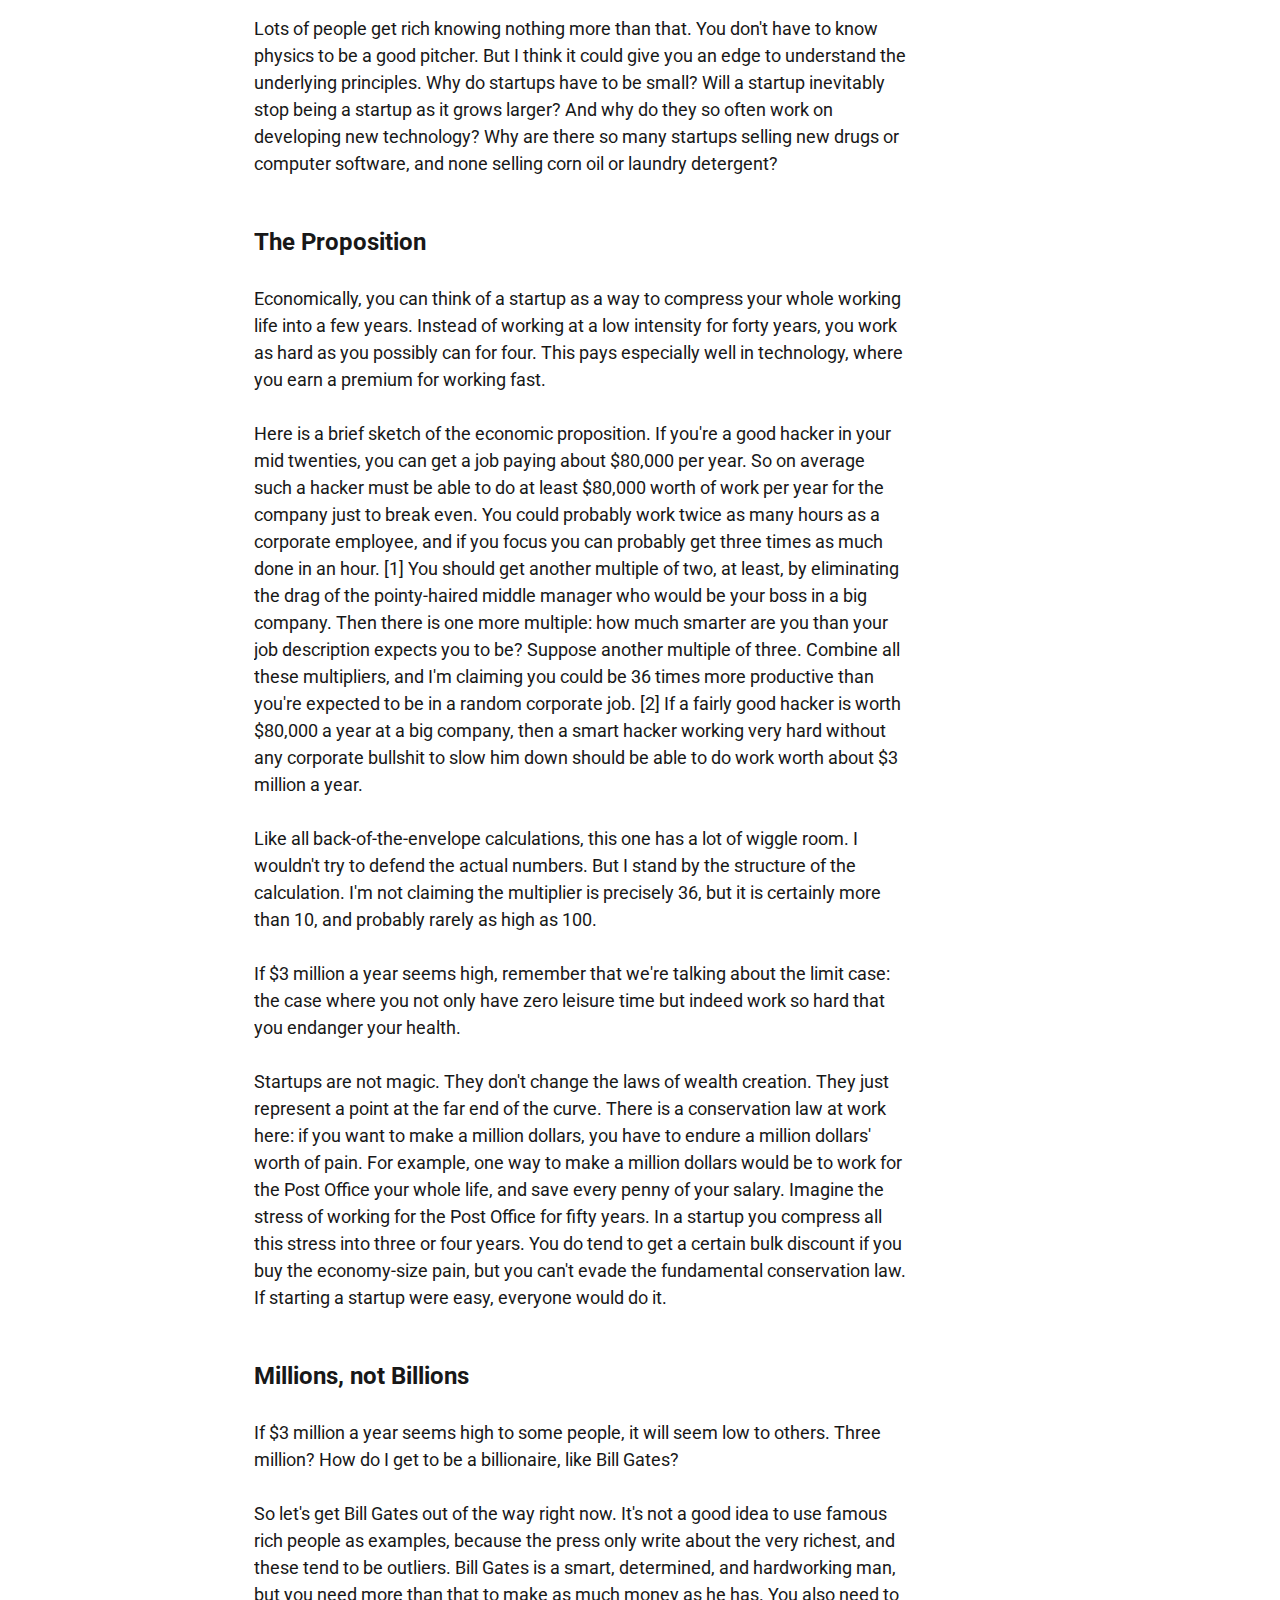
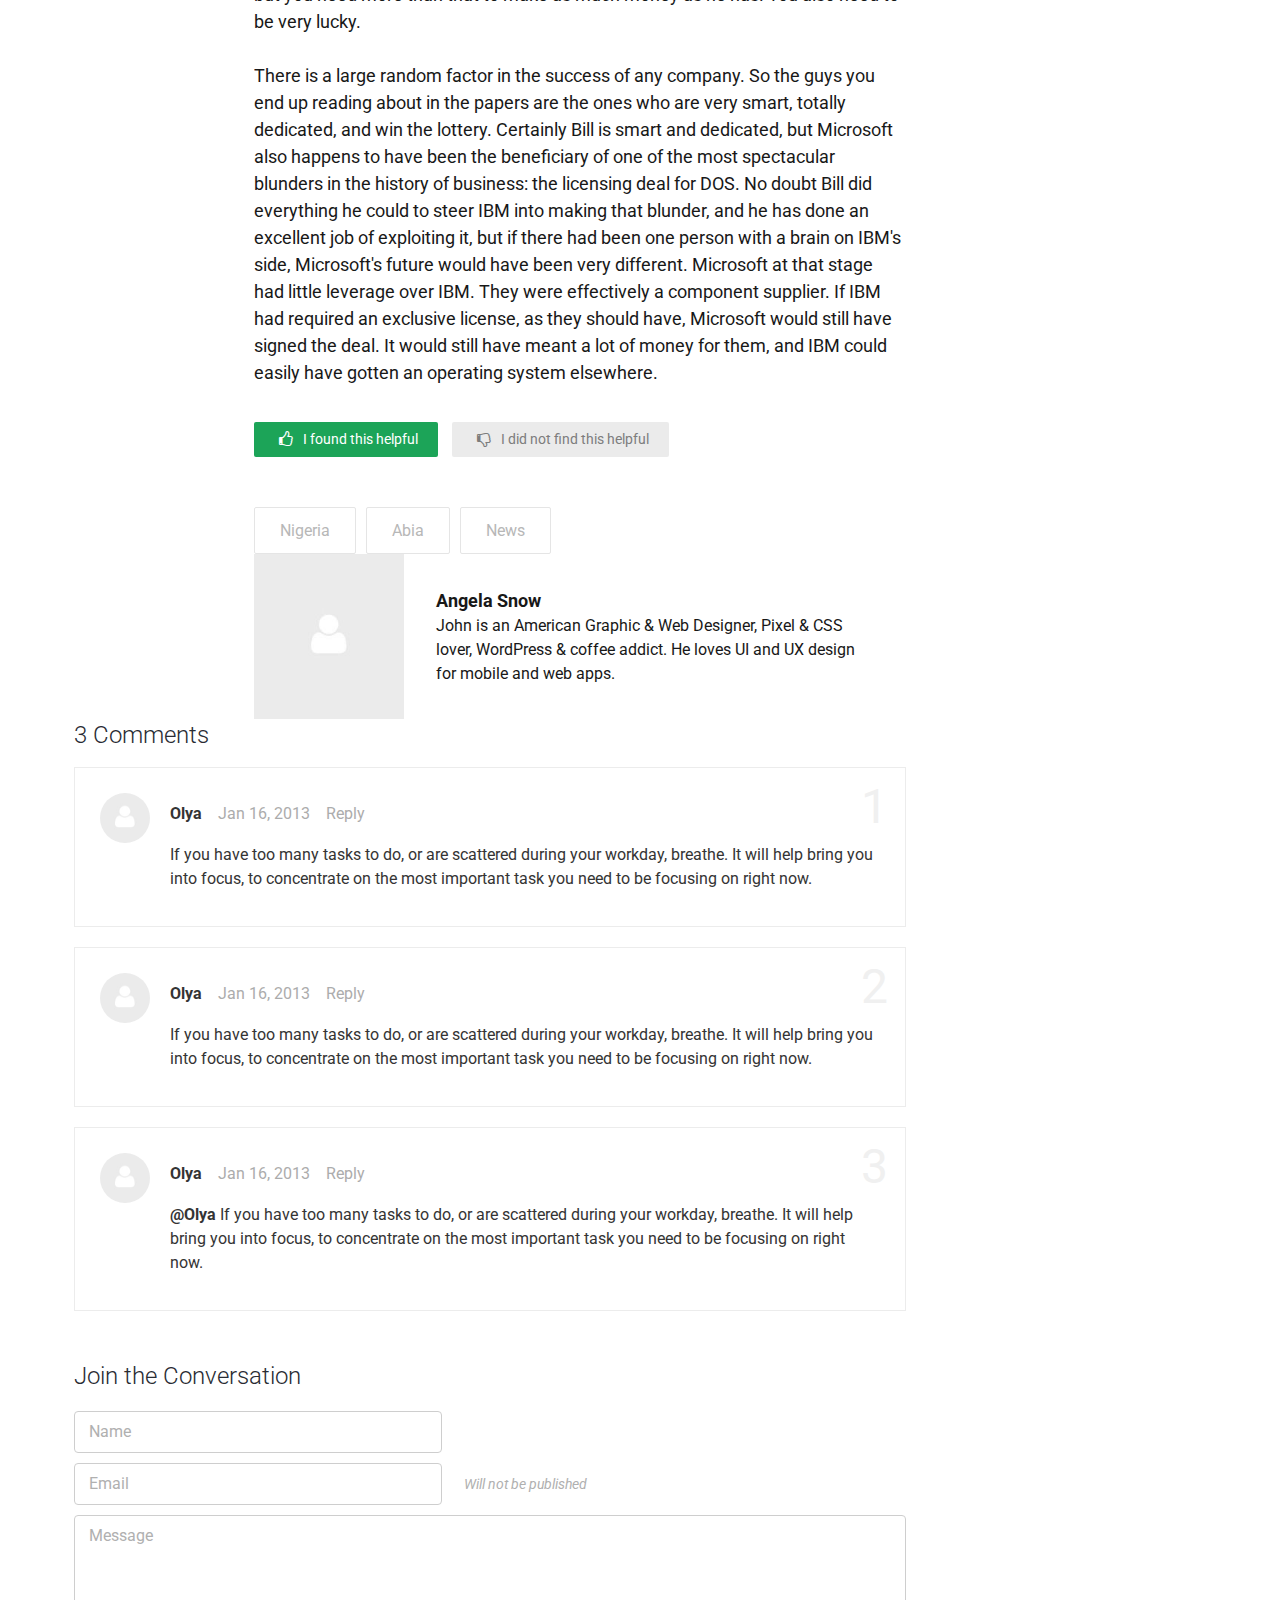
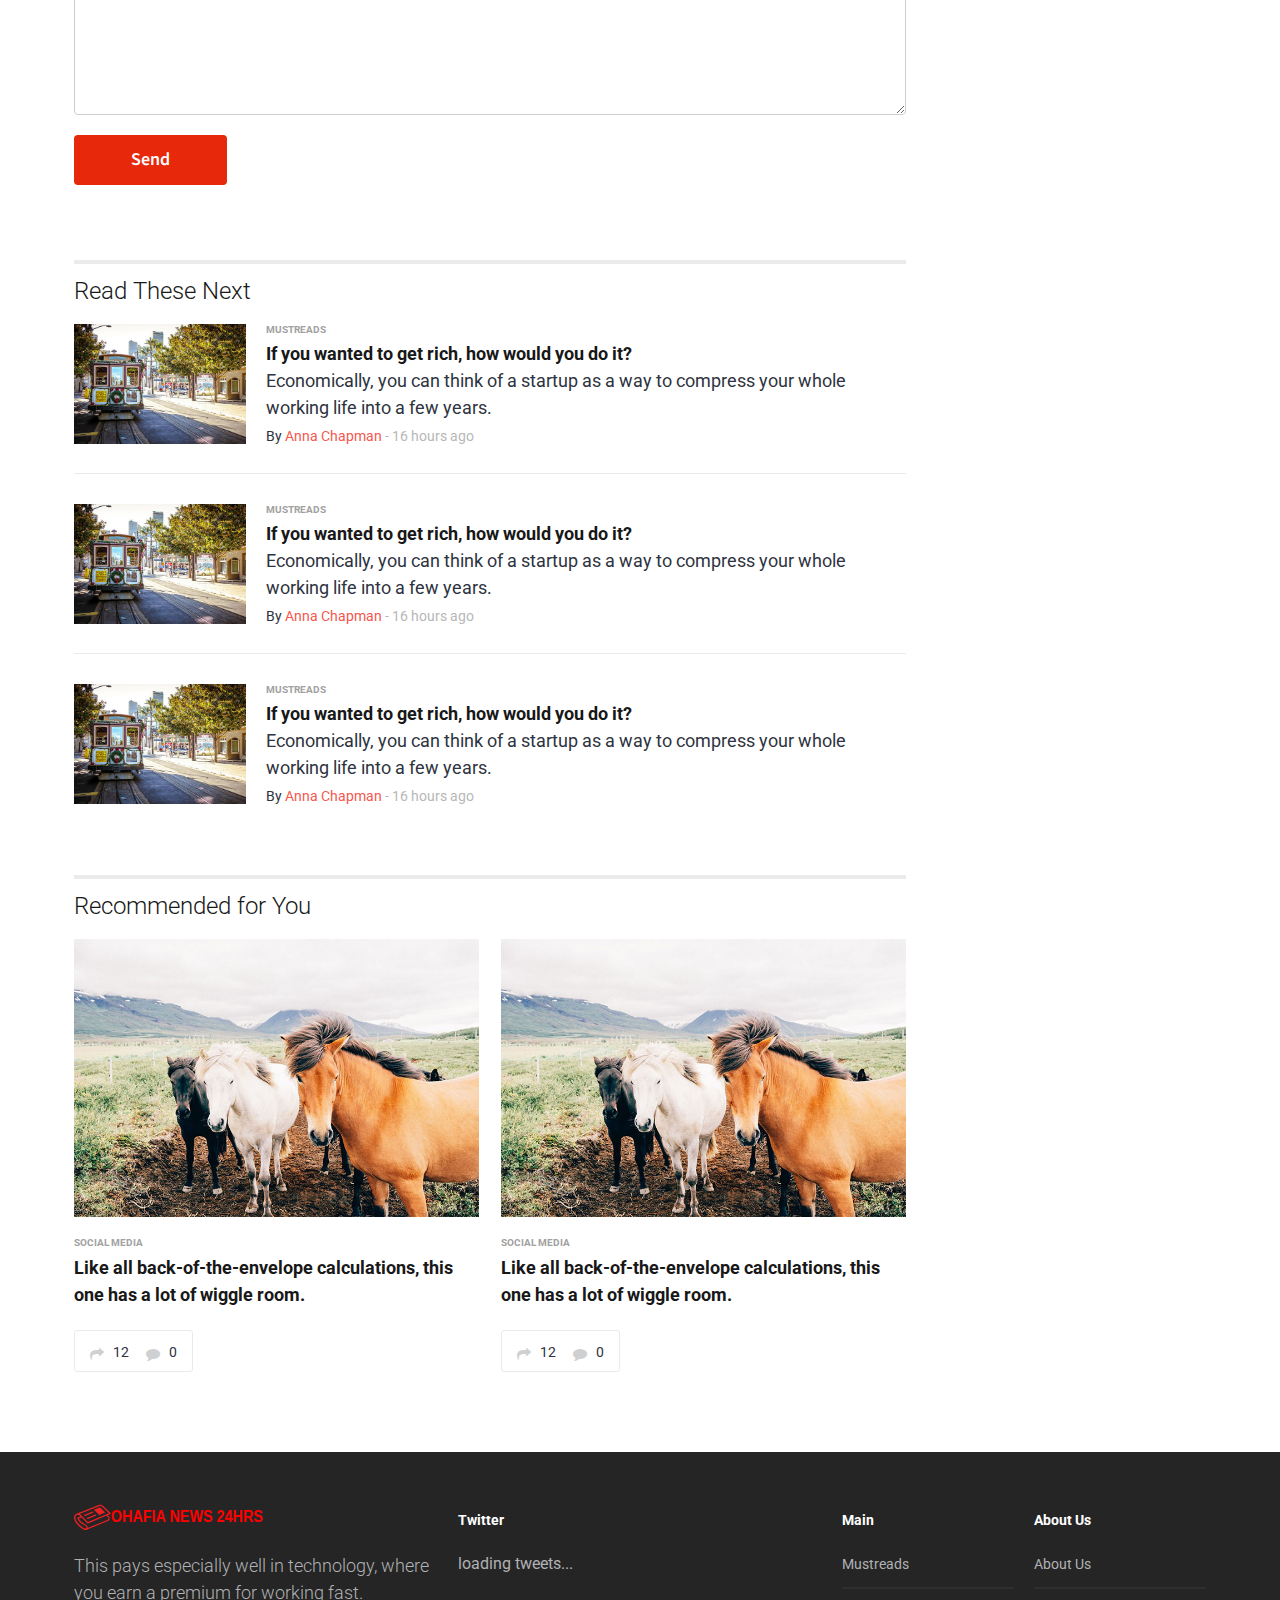
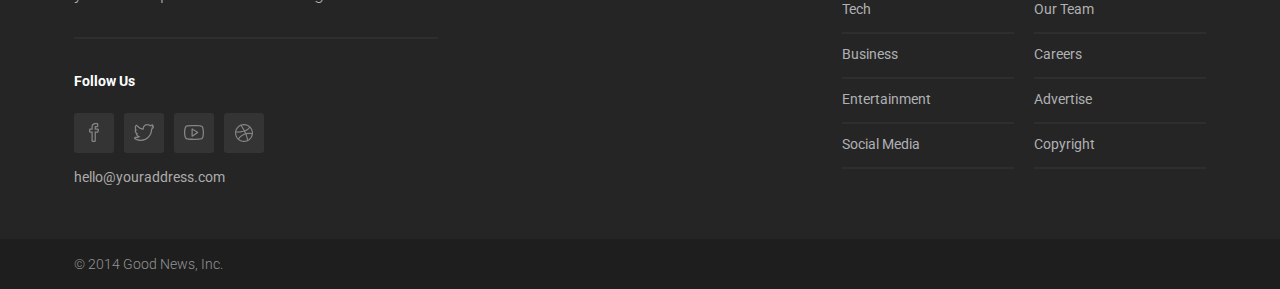
==== commit a567a762: "increase whats app image logo width" ====
--- a/article-detail.html
+++ b/article-detail.html
@@ -48,6 +48,10 @@
    	<!-- Header -->
    	<header id="header" class="header">
 	   	<div class="top-wrap">
+
+			<img src="images/WhatsApp_Logo.jpg" style="width: 100%; height: 100%;" alt="Ohafia News 24Hrs" style="color: white;" />
+
+			
 			<div class="container">
 				<div class="row">
 					<div class="col-md-6">
@@ -55,7 +59,7 @@
 							<a href="index.html" rel="home" title="home">
 								<!-- <embed src="images/logo-footer.svg" alt="Ohafia News 24Hrs" style="color: white;width: 90vw;height: auto;"> -->
 								<!-- <img src="images/logo-footer.svg" alt="Good News" /> -->
-								<img src="images/WhatsApp_Logo.jpg" alt="Ohafia News 24Hrs" style="color: white;" />
+								<!-- <img src="images/WhatsApp_Logo.jpg" alt="Ohafia News 24Hrs" style="color: white;" /> -->
 							</a>
 		            	</div>
 		            	<!-- <div class="follow-us">
--- a/stylesheets/colors/color1.css
+++ b/stylesheets/colors/color1.css
@@ -51,8 +51,8 @@
 .tabs.style2 .content-tab.scroll li:hover:before,
 .about-page .about-twitter .follow-us,
 .flex-control-nav li a.flex-active {
-    /* background-color: #e8280b; */
-	background-color: #f6a598;
+    background-color: #e8280b;
+	/* background-color: #f6a598; */
 }
 
 .floatPanel #sidebar2 {
